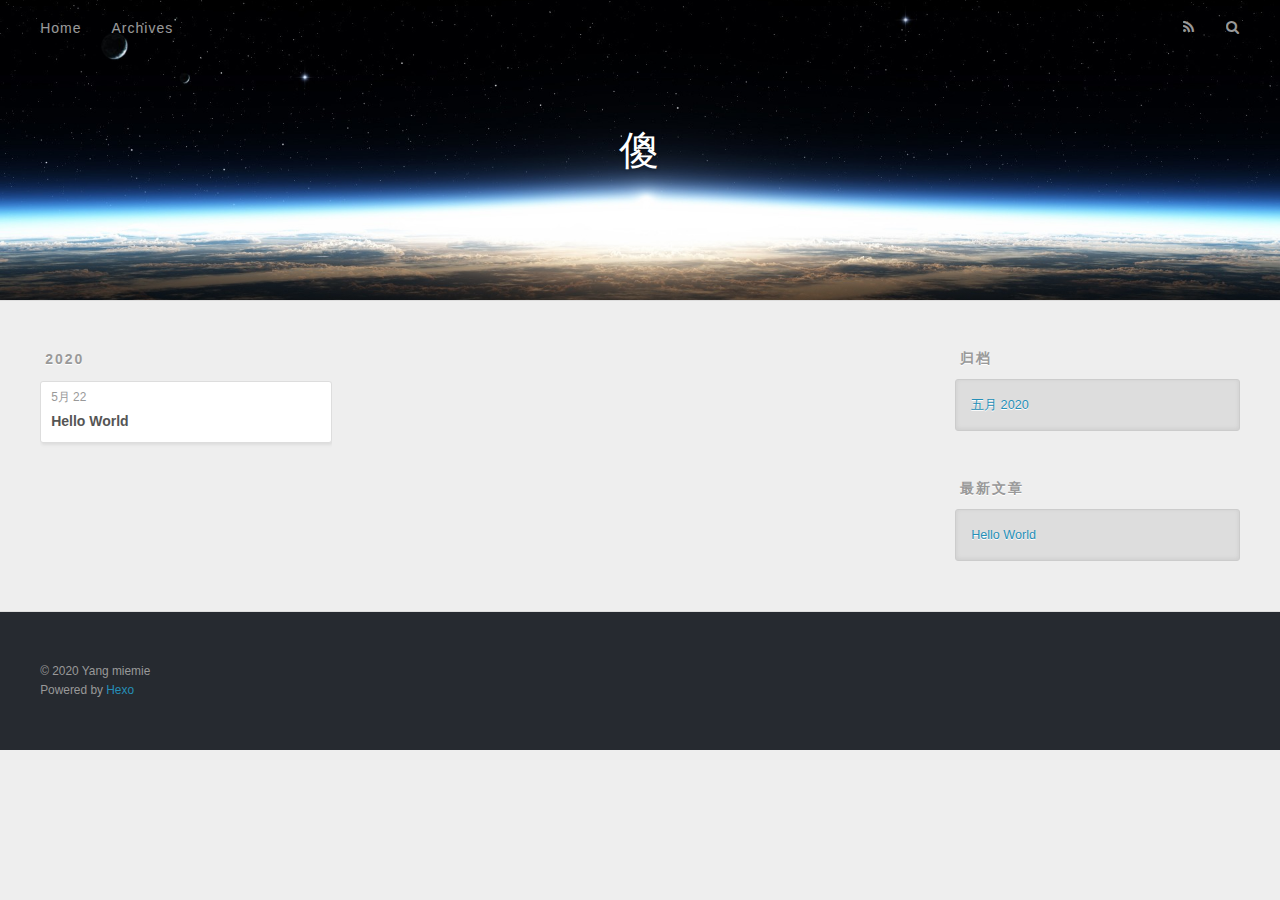
==== archives/index.html @ d93b1b53 "Site updated: 2020-05-22 13:51:31" ====
<!DOCTYPE html>
<html>
<head>
  <meta charset="utf-8">
  

  
  <title>归档 | 傻</title>
  <meta name="viewport" content="width=device-width, initial-scale=1, maximum-scale=1">
  <meta property="og:type" content="website">
<meta property="og:title" content="傻">
<meta property="og:url" content="http://yoursite.com/archives/index.html">
<meta property="og:site_name" content="傻">
<meta property="og:locale" content="zh_CN">
<meta property="article:author" content="Yang miemie">
<meta name="twitter:card" content="summary">
  
    <link rel="alternate" href="/atom.xml" title="傻" type="application/atom+xml">
  
  
    <link rel="icon" href="/favicon.png">
  
  
    <link href="//fonts.googleapis.com/css?family=Source+Code+Pro" rel="stylesheet" type="text/css">
  
  
<link rel="stylesheet" href="/css/style.css">

<meta name="generator" content="Hexo 4.2.1"></head>

<body>
  <div id="container">
    <div id="wrap">
      <header id="header">
  <div id="banner"></div>
  <div id="header-outer" class="outer">
    <div id="header-title" class="inner">
      <h1 id="logo-wrap">
        <a href="/" id="logo">傻</a>
      </h1>
      
    </div>
    <div id="header-inner" class="inner">
      <nav id="main-nav">
        <a id="main-nav-toggle" class="nav-icon"></a>
        
          <a class="main-nav-link" href="/">Home</a>
        
          <a class="main-nav-link" href="/archives">Archives</a>
        
      </nav>
      <nav id="sub-nav">
        
          <a id="nav-rss-link" class="nav-icon" href="/atom.xml" title="RSS Feed"></a>
        
        <a id="nav-search-btn" class="nav-icon" title="搜索"></a>
      </nav>
      <div id="search-form-wrap">
        <form action="//google.com/search" method="get" accept-charset="UTF-8" class="search-form"><input type="search" name="q" class="search-form-input" placeholder="Search"><button type="submit" class="search-form-submit">&#xF002;</button><input type="hidden" name="sitesearch" value="http://yoursite.com"></form>
      </div>
    </div>
  </div>
</header>
      <div class="outer">
        <section id="main">
  
  
    
    
      
      
      <section class="archives-wrap">
        <div class="archive-year-wrap">
          <a href="/archives/2020" class="archive-year">2020</a>
        </div>
        <div class="archives">
    
    <article class="archive-article archive-type-post">
  <div class="archive-article-inner">
    <header class="archive-article-header">
      <a href="/2020/05/22/hello-world/" class="archive-article-date">
  <time datetime="2020-05-22T03:23:15.752Z" itemprop="datePublished">5月 22</time>
</a>
      
  
    <h1 itemprop="name">
      <a class="archive-article-title" href="/2020/05/22/hello-world/">Hello World</a>
    </h1>
  

    </header>
  </div>
</article>
  
  
    </div></section>
  


</section>
        
          <aside id="sidebar">
  
    

  
    

  
    
  
    
  <div class="widget-wrap">
    <h3 class="widget-title">归档</h3>
    <div class="widget">
      <ul class="archive-list"><li class="archive-list-item"><a class="archive-list-link" href="/archives/2020/05/">五月 2020</a></li></ul>
    </div>
  </div>


  
    
  <div class="widget-wrap">
    <h3 class="widget-title">最新文章</h3>
    <div class="widget">
      <ul>
        
          <li>
            <a href="/2020/05/22/hello-world/">Hello World</a>
          </li>
        
      </ul>
    </div>
  </div>

  
</aside>
        
      </div>
      <footer id="footer">
  
  <div class="outer">
    <div id="footer-info" class="inner">
      &copy; 2020 Yang miemie<br>
      Powered by <a href="http://hexo.io/" target="_blank">Hexo</a>
    </div>
  </div>
</footer>
    </div>
    <nav id="mobile-nav">
  
    <a href="/" class="mobile-nav-link">Home</a>
  
    <a href="/archives" class="mobile-nav-link">Archives</a>
  
</nav>
    

<script src="//ajax.googleapis.com/ajax/libs/jquery/2.0.3/jquery.min.js"></script>


  
<link rel="stylesheet" href="/fancybox/jquery.fancybox.css">

  
<script src="/fancybox/jquery.fancybox.pack.js"></script>




<script src="/js/script.js"></script>




  </div>
</body>
</html>
---- css/style.css ----
body {
  width: 100%;
}
body:before,
body:after {
  content: "";
  display: table;
}
body:after {
  clear: both;
}
html,
body,
div,
span,
applet,
object,
iframe,
h1,
h2,
h3,
h4,
h5,
h6,
p,
blockquote,
pre,
a,
abbr,
acronym,
address,
big,
cite,
code,
del,
dfn,
em,
img,
ins,
kbd,
q,
s,
samp,
small,
strike,
strong,
sub,
sup,
tt,
var,
dl,
dt,
dd,
ol,
ul,
li,
fieldset,
form,
label,
legend,
table,
caption,
tbody,
tfoot,
thead,
tr,
th,
td {
  margin: 0;
  padding: 0;
  border: 0;
  outline: 0;
  font-weight: inherit;
  font-style: inherit;
  font-family: inherit;
  font-size: 100%;
  vertical-align: baseline;
}
body {
  line-height: 1;
  color: #000;
  background: #fff;
}
ol,
ul {
  list-style: none;
}
table {
  border-collapse: separate;
  border-spacing: 0;
  vertical-align: middle;
}
caption,
th,
td {
  text-align: left;
  font-weight: normal;
  vertical-align: middle;
}
a img {
  border: none;
}
input,
button {
  margin: 0;
  padding: 0;
}
input::-moz-focus-inner,
button::-moz-focus-inner {
  border: 0;
  padding: 0;
}
@font-face {
  font-family: FontAwesome;
  font-style: normal;
  font-weight: normal;
  src: url("fonts/fontawesome-webfont.eot?v=#4.0.3");
  src: url("fonts/fontawesome-webfont.eot?#iefix&v=#4.0.3") format("embedded-opentype"), url("fonts/fontawesome-webfont.woff?v=#4.0.3") format("woff"), url("fonts/fontawesome-webfont.ttf?v=#4.0.3") format("truetype"), url("fonts/fontawesome-webfont.svg#fontawesomeregular?v=#4.0.3") format("svg");
}
html,
body,
#container {
  height: 100%;
}
body {
  background: #eee;
  font: 14px -apple-system, BlinkMacSystemFont, "Segoe UI", "Roboto", "Oxygen", "Ubuntu", "Cantarell", "Fira Sans", "Droid Sans", "Helvetica Neue", sans-serif;
  -webkit-text-size-adjust: 100%;
}
.outer {
  max-width: 1220px;
  margin: 0 auto;
  padding: 0 20px;
}
.outer:before,
.outer:after {
  content: "";
  display: table;
}
.outer:after {
  clear: both;
}
.inner {
  display: inline;
  float: left;
  width: 98.33333333333333%;
  margin: 0 0.833333333333333%;
}
.left,
.alignleft {
  float: left;
}
.right,
.alignright {
  float: right;
}
.clear {
  clear: both;
}
#container {
  position: relative;
}
.mobile-nav-on {
  overflow: hidden;
}
#wrap {
  height: 100%;
  width: 100%;
  position: absolute;
  top: 0;
  left: 0;
  -webkit-transition: 0.2s ease-out;
  -moz-transition: 0.2s ease-out;
  -ms-transition: 0.2s ease-out;
  transition: 0.2s ease-out;
  z-index: 1;
  background: #eee;
}
.mobile-nav-on #wrap {
  left: 280px;
}
@media screen and (min-width: 768px) {
  #main {
    display: inline;
    float: left;
    width: 73.33333333333333%;
    margin: 0 0.833333333333333%;
  }
}
.article-date,
.article-category-link,
.archive-year,
.widget-title {
  text-decoration: none;
  text-transform: uppercase;
  letter-spacing: 2px;
  color: #999;
  margin-bottom: 1em;
  margin-left: 5px;
  line-height: 1em;
  text-shadow: 0 1px #fff;
  font-weight: bold;
}
.article-inner,
.archive-article-inner {
  background: #fff;
  -webkit-box-shadow: 1px 2px 3px #ddd;
  box-shadow: 1px 2px 3px #ddd;
  border: 1px solid #ddd;
  border-radius: 3px;
}
.article-entry h1,
.widget h1 {
  font-size: 2em;
}
.article-entry h2,
.widget h2 {
  font-size: 1.5em;
}
.article-entry h3,
.widget h3 {
  font-size: 1.3em;
}
.article-entry h4,
.widget h4 {
  font-size: 1.2em;
}
.article-entry h5,
.widget h5 {
  font-size: 1em;
}
.article-entry h6,
.widget h6 {
  font-size: 1em;
  color: #999;
}
.article-entry hr,
.widget hr {
  border: 1px dashed #ddd;
}
.article-entry strong,
.widget strong {
  font-weight: bold;
}
.article-entry em,
.widget em,
.article-entry cite,
.widget cite {
  font-style: italic;
}
.article-entry sup,
.widget sup,
.article-entry sub,
.widget sub {
  font-size: 0.75em;
  line-height: 0;
  position: relative;
  vertical-align: baseline;
}
.article-entry sup,
.widget sup {
  top: -0.5em;
}
.article-entry sub,
.widget sub {
  bottom: -0.2em;
}
.article-entry small,
.widget small {
  font-size: 0.85em;
}
.article-entry acronym,
.widget acronym,
.article-entry abbr,
.widget abbr {
  border-bottom: 1px dotted;
}
.article-entry ul,
.widget ul,
.article-entry ol,
.widget ol,
.article-entry dl,
.widget dl {
  margin: 0 20px;
  line-height: 1.6em;
}
.article-entry ul ul,
.widget ul ul,
.article-entry ol ul,
.widget ol ul,
.article-entry ul ol,
.widget ul ol,
.article-entry ol ol,
.widget ol ol {
  margin-top: 0;
  margin-bottom: 0;
}
.article-entry ul,
.widget ul {
  list-style: disc;
}
.article-entry ol,
.widget ol {
  list-style: decimal;
}
.article-entry dt,
.widget dt {
  font-weight: bold;
}
#header {
  height: 300px;
  position: relative;
  border-bottom: 1px solid #ddd;
}
#header:before,
#header:after {
  content: "";
  position: absolute;
  left: 0;
  right: 0;
  height: 40px;
}
#header:before {
  top: 0;
  background: -webkit-linear-gradient(rgba(0,0,0,0.2), transparent);
  background: -moz-linear-gradient(rgba(0,0,0,0.2), transparent);
  background: -ms-linear-gradient(rgba(0,0,0,0.2), transparent);
  background: linear-gradient(rgba(0,0,0,0.2), transparent);
}
#header:after {
  bottom: 0;
  background: -webkit-linear-gradient(transparent, rgba(0,0,0,0.2));
  background: -moz-linear-gradient(transparent, rgba(0,0,0,0.2));
  background: -ms-linear-gradient(transparent, rgba(0,0,0,0.2));
  background: linear-gradient(transparent, rgba(0,0,0,0.2));
}
#header-outer {
  height: 100%;
  position: relative;
}
#header-inner {
  position: relative;
  overflow: hidden;
}
#banner {
  position: absolute;
  top: 0;
  left: 0;
  width: 100%;
  height: 100%;
  background: url("images/banner.jpg") center #000;
  -webkit-background-size: cover;
  -moz-background-size: cover;
  background-size: cover;
  z-index: -1;
}
#header-title {
  text-align: center;
  height: 40px;
  position: absolute;
  top: 50%;
  left: 0;
  margin-top: -20px;
}
#logo,
#subtitle {
  text-decoration: none;
  color: #fff;
  font-weight: 300;
  text-shadow: 0 1px 4px rgba(0,0,0,0.3);
}
#logo {
  font-size: 40px;
  line-height: 40px;
  letter-spacing: 2px;
}
#subtitle {
  font-size: 16px;
  line-height: 16px;
  letter-spacing: 1px;
}
#subtitle-wrap {
  margin-top: 16px;
}
#main-nav {
  float: left;
  margin-left: -15px;
}
.nav-icon,
.main-nav-link {
  float: left;
  color: #fff;
  opacity: 0.6;
  text-decoration: none;
  text-shadow: 0 1px rgba(0,0,0,0.2);
  -webkit-transition: opacity 0.2s;
  -moz-transition: opacity 0.2s;
  -ms-transition: opacity 0.2s;
  transition: opacity 0.2s;
  display: block;
  padding: 20px 15px;
}
.nav-icon:hover,
.main-nav-link:hover {
  opacity: 1;
}
.nav-icon {
  font-family: FontAwesome;
  text-align: center;
  font-size: 14px;
  width: 14px;
  height: 14px;
  padding: 20px 15px;
  position: relative;
  cursor: pointer;
}
.main-nav-link {
  font-weight: 300;
  letter-spacing: 1px;
}
@media screen and (max-width: 479px) {
  .main-nav-link {
    display: none;
  }
}
#main-nav-toggle {
  display: none;
}
#main-nav-toggle:before {
  content: "\f0c9";
}
@media screen and (max-width: 479px) {
  #main-nav-toggle {
    display: block;
  }
}
#sub-nav {
  float: right;
  margin-right: -15px;
}
#nav-rss-link:before {
  content: "\f09e";
}
#nav-search-btn:before {
  content: "\f002";
}
#search-form-wrap {
  position: absolute;
  top: 15px;
  width: 150px;
  height: 30px;
  right: -150px;
  opacity: 0;
  -webkit-transition: 0.2s ease-out;
  -moz-transition: 0.2s ease-out;
  -ms-transition: 0.2s ease-out;
  transition: 0.2s ease-out;
}
#search-form-wrap.on {
  opacity: 1;
  right: 0;
}
@media screen and (max-width: 479px) {
  #search-form-wrap {
    width: 100%;
    right: -100%;
  }
}
.search-form {
  position: absolute;
  top: 0;
  left: 0;
  right: 0;
  background: #fff;
  padding: 5px 15px;
  border-radius: 15px;
  -webkit-box-shadow: 0 0 10px rgba(0,0,0,0.3);
  box-shadow: 0 0 10px rgba(0,0,0,0.3);
}
.search-form-input {
  border: none;
  background: none;
  color: #555;
  width: 100%;
  font: 13px -apple-system, BlinkMacSystemFont, "Segoe UI", "Roboto", "Oxygen", "Ubuntu", "Cantarell", "Fira Sans", "Droid Sans", "Helvetica Neue", sans-serif;
  outline: none;
}
.search-form-input::-webkit-search-results-decoration,
.search-form-input::-webkit-search-cancel-button {
  -webkit-appearance: none;
}
.search-form-submit {
  position: absolute;
  top: 50%;
  right: 10px;
  margin-top: -7px;
  font: 13px FontAwesome;
  border: none;
  background: none;
  color: #bbb;
  cursor: pointer;
}
.search-form-submit:hover,
.search-form-submit:focus {
  color: #777;
}
.article {
  margin: 50px 0;
}
.article-inner {
  overflow: hidden;
}
.article-meta:before,
.article-meta:after {
  content: "";
  display: table;
}
.article-meta:after {
  clear: both;
}
.article-date {
  float: left;
}
.article-category {
  float: left;
  line-height: 1em;
  color: #ccc;
  text-shadow: 0 1px #fff;
  margin-left: 8px;
}
.article-category:before {
  content: "\2022";
}
.article-category-link {
  margin: 0 12px 1em;
}
.article-header {
  padding: 20px 20px 0;
}
.article-title {
  text-decoration: none;
  font-size: 2em;
  font-weight: bold;
  color: #555;
  line-height: 1.1em;
  -webkit-transition: color 0.2s;
  -moz-transition: color 0.2s;
  -ms-transition: color 0.2s;
  transition: color 0.2s;
}
a.article-title:hover {
  color: #258fb8;
}
.article-entry {
  color: #555;
  padding: 0 20px;
}
.article-entry:before,
.article-entry:after {
  content: "";
  display: table;
}
.article-entry:after {
  clear: both;
}
.article-entry p,
.article-entry table {
  line-height: 1.6em;
  margin: 1.6em 0;
}
.article-entry h1,
.article-entry h2,
.article-entry h3,
.article-entry h4,
.article-entry h5,
.article-entry h6 {
  font-weight: bold;
}
.article-entry h1,
.article-entry h2,
.article-entry h3,
.article-entry h4,
.article-entry h5,
.article-entry h6 {
  line-height: 1.1em;
  margin: 1.1em 0;
}
.article-entry a {
  color: #258fb8;
  text-decoration: none;
}
.article-entry a:hover {
  text-decoration: underline;
}
.article-entry ul,
.article-entry ol,
.article-entry dl {
  margin-top: 1.6em;
  margin-bottom: 1.6em;
}
.article-entry img,
.article-entry video {
  max-width: 100%;
  height: auto;
  display: block;
  margin: auto;
}
.article-entry iframe {
  border: none;
}
.article-entry table {
  width: 100%;
  border-collapse: collapse;
  border-spacing: 0;
}
.article-entry th {
  font-weight: bold;
  border-bottom: 3px solid #ddd;
  padding-bottom: 0.5em;
}
.article-entry td {
  border-bottom: 1px solid #ddd;
  padding: 10px 0;
}
.article-entry blockquote {
  font-family: Georgia, "Times New Roman", serif;
  font-size: 1.4em;
  margin: 1.6em 20px;
  text-align: center;
}
.article-entry blockquote footer {
  font-size: 14px;
  margin: 1.6em 0;
  font-family: -apple-system, BlinkMacSystemFont, "Segoe UI", "Roboto", "Oxygen", "Ubuntu", "Cantarell", "Fira Sans", "Droid Sans", "Helvetica Neue", sans-serif;
}
.article-entry blockquote footer cite:before {
  content: "—";
  padding: 0 0.5em;
}
.article-entry .pullquote {
  text-align: left;
  width: 45%;
  margin: 0;
}
.article-entry .pullquote.left {
  margin-left: 0.5em;
  margin-right: 1em;
}
.article-entry .pullquote.right {
  margin-right: 0.5em;
  margin-left: 1em;
}
.article-entry .caption {
  color: #999;
  display: block;
  font-size: 0.9em;
  margin-top: 0.5em;
  position: relative;
  text-align: center;
}
.article-entry .video-container {
  position: relative;
  padding-top: 56.25%;
  height: 0;
  overflow: hidden;
}
.article-entry .video-container iframe,
.article-entry .video-container object,
.article-entry .video-container embed {
  position: absolute;
  top: 0;
  left: 0;
  width: 100%;
  height: 100%;
  margin-top: 0;
}
.article-more-link a {
  display: inline-block;
  line-height: 1em;
  padding: 6px 15px;
  border-radius: 15px;
  background: #eee;
  color: #999;
  text-shadow: 0 1px #fff;
  text-decoration: none;
}
.article-more-link a:hover {
  background: #258fb8;
  color: #fff;
  text-decoration: none;
  text-shadow: 0 1px #1e7293;
}
.article-footer {
  font-size: 0.85em;
  line-height: 1.6em;
  border-top: 1px solid #ddd;
  padding-top: 1.6em;
  margin: 0 20px 20px;
}
.article-footer:before,
.article-footer:after {
  content: "";
  display: table;
}
.article-footer:after {
  clear: both;
}
.article-footer a {
  color: #999;
  text-decoration: none;
}
.article-footer a:hover {
  color: #555;
}
.article-tag-list-item {
  float: left;
  margin-right: 10px;
}
.article-tag-list-link:before {
  content: "#";
}
.article-comment-link {
  float: right;
}
.article-comment-link:before {
  content: "\f075";
  font-family: FontAwesome;
  padding-right: 8px;
}
.article-share-link {
  cursor: pointer;
  float: right;
  margin-left: 20px;
}
.article-share-link:before {
  content: "\f064";
  font-family: FontAwesome;
  padding-right: 6px;
}
#article-nav {
  position: relative;
}
#article-nav:before,
#article-nav:after {
  content: "";
  display: table;
}
#article-nav:after {
  clear: both;
}
@media screen and (min-width: 768px) {
  #article-nav {
    margin: 50px 0;
  }
  #article-nav:before {
    width: 8px;
    height: 8px;
    position: absolute;
    top: 50%;
    left: 50%;
    margin-top: -4px;
    margin-left: -4px;
    content: "";
    border-radius: 50%;
    background: #ddd;
    -webkit-box-shadow: 0 1px 2px #fff;
    box-shadow: 0 1px 2px #fff;
  }
}
.article-nav-link-wrap {
  text-decoration: none;
  text-shadow: 0 1px #fff;
  color: #999;
  -webkit-box-sizing: border-box;
  -moz-box-sizing: border-box;
  box-sizing: border-box;
  margin-top: 50px;
  text-align: center;
  display: block;
}
.article-nav-link-wrap:hover {
  color: #555;
}
@media screen and (min-width: 768px) {
  .article-nav-link-wrap {
    width: 50%;
    margin-top: 0;
  }
}
@media screen and (min-width: 768px) {
  #article-nav-newer {
    float: left;
    text-align: right;
    padding-right: 20px;
  }
}
@media screen and (min-width: 768px) {
  #article-nav-older {
    float: right;
    text-align: left;
    padding-left: 20px;
  }
}
.article-nav-caption {
  text-transform: uppercase;
  letter-spacing: 2px;
  color: #ddd;
  line-height: 1em;
  font-weight: bold;
}
#article-nav-newer .article-nav-caption {
  margin-right: -2px;
}
.article-nav-title {
  font-size: 0.85em;
  line-height: 1.6em;
  margin-top: 0.5em;
}
.article-share-box {
  position: absolute;
  display: none;
  background: #fff;
  -webkit-box-shadow: 1px 2px 10px rgba(0,0,0,0.2);
  box-shadow: 1px 2px 10px rgba(0,0,0,0.2);
  border-radius: 3px;
  margin-left: -145px;
  overflow: hidden;
  z-index: 1;
}
.article-share-box.on {
  display: block;
}
.article-share-input {
  width: 100%;
  background: none;
  -webkit-box-sizing: border-box;
  -moz-box-sizing: border-box;
  box-sizing: border-box;
  font: 14px -apple-system, BlinkMacSystemFont, "Segoe UI", "Roboto", "Oxygen", "Ubuntu", "Cantarell", "Fira Sans", "Droid Sans", "Helvetica Neue", sans-serif;
  padding: 0 15px;
  color: #555;
  outline: none;
  border: 1px solid #ddd;
  border-radius: 3px 3px 0 0;
  height: 36px;
  line-height: 36px;
}
.article-share-links {
  background: #eee;
}
.article-share-links:before,
.article-share-links:after {
  content: "";
  display: table;
}
.article-share-links:after {
  clear: both;
}
.article-share-twitter,
.article-share-facebook,
.article-share-pinterest,
.article-share-google {
  width: 50px;
  height: 36px;
  display: block;
  float: left;
  position: relative;
  color: #999;
  text-shadow: 0 1px #fff;
}
.article-share-twitter:before,
.article-share-facebook:before,
.article-share-pinterest:before,
.article-share-google:before {
  font-size: 20px;
  font-family: FontAwesome;
  width: 20px;
  height: 20px;
  position: absolute;
  top: 50%;
  left: 50%;
  margin-top: -10px;
  margin-left: -10px;
  text-align: center;
}
.article-share-twitter:hover,
.article-share-facebook:hover,
.article-share-pinterest:hover,
.article-share-google:hover {
  color: #fff;
}
.article-share-twitter:before {
  content: "\f099";
}
.article-share-twitter:hover {
  background: #00aced;
  text-shadow: 0 1px #008abe;
}
.article-share-facebook:before {
  content: "\f09a";
}
.article-share-facebook:hover {
  background: #3b5998;
  text-shadow: 0 1px #2f477a;
}
.article-share-pinterest:before {
  content: "\f0d2";
}
.article-share-pinterest:hover {
  background: #cb2027;
  text-shadow: 0 1px #a21a1f;
}
.article-share-google:before {
  content: "\f0d5";
}
.article-share-google:hover {
  background: #dd4b39;
  text-shadow: 0 1px #be3221;
}
.article-gallery {
  background: #000;
  position: relative;
}
.article-gallery-photos {
  position: relative;
  overflow: hidden;
}
.article-gallery-img {
  display: none;
  max-width: 100%;
}
.article-gallery-img:first-child {
  display: block;
}
.article-gallery-img.loaded {
  position: absolute;
  display: block;
}
.article-gallery-img img {
  display: block;
  max-width: 100%;
  margin: 0 auto;
}
#comments {
  background: #fff;
  -webkit-box-shadow: 1px 2px 3px #ddd;
  box-shadow: 1px 2px 3px #ddd;
  padding: 20px;
  border: 1px solid #ddd;
  border-radius: 3px;
  margin: 50px 0;
}
#comments a {
  color: #258fb8;
}
.archives-wrap {
  margin: 50px 0;
}
.archives:before,
.archives:after {
  content: "";
  display: table;
}
.archives:after {
  clear: both;
}
.archive-year-wrap {
  margin-bottom: 1em;
}
.archives {
  -webkit-column-gap: 10px;
  -moz-column-gap: 10px;
  column-gap: 10px;
}
@media screen and (min-width: 480px) and (max-width: 767px) {
  .archives {
    -webkit-column-count: 2;
    -moz-column-count: 2;
    column-count: 2;
  }
}
@media screen and (min-width: 768px) {
  .archives {
    -webkit-column-count: 3;
    -moz-column-count: 3;
    column-count: 3;
  }
}
.archive-article {
  -webkit-column-break-inside: avoid;
  page-break-inside: avoid;
  overflow: hidden;
  break-inside: avoid-column;
}
.archive-article-inner {
  padding: 10px;
  margin-bottom: 15px;
}
.archive-article-title {
  text-decoration: none;
  font-weight: bold;
  color: #555;
  -webkit-transition: color 0.2s;
  -moz-transition: color 0.2s;
  -ms-transition: color 0.2s;
  transition: color 0.2s;
  line-height: 1.6em;
}
.archive-article-title:hover {
  color: #258fb8;
}
.archive-article-footer {
  margin-top: 1em;
}
.archive-article-date {
  color: #999;
  text-decoration: none;
  font-size: 0.85em;
  line-height: 1em;
  margin-bottom: 0.5em;
  display: block;
}
#page-nav {
  margin: 50px auto;
  background: #fff;
  -webkit-box-shadow: 1px 2px 3px #ddd;
  box-shadow: 1px 2px 3px #ddd;
  border: 1px solid #ddd;
  border-radius: 3px;
  text-align: center;
  color: #999;
  overflow: hidden;
}
#page-nav:before,
#page-nav:after {
  content: "";
  display: table;
}
#page-nav:after {
  clear: both;
}
#page-nav a,
#page-nav span {
  padding: 10px 20px;
  line-height: 1;
  height: 2ex;
}
#page-nav a {
  color: #999;
  text-decoration: none;
}
#page-nav a:hover {
  background: #999;
  color: #fff;
}
#page-nav .prev {
  float: left;
}
#page-nav .next {
  float: right;
}
#page-nav .page-number {
  display: inline-block;
}
@media screen and (max-width: 479px) {
  #page-nav .page-number {
    display: none;
  }
}
#page-nav .current {
  color: #555;
  font-weight: bold;
}
#page-nav .space {
  color: #ddd;
}
#footer {
  background: #262a30;
  padding: 50px 0;
  border-top: 1px solid #ddd;
  color: #999;
}
#footer a {
  color: #258fb8;
  text-decoration: none;
}
#footer a:hover {
  text-decoration: underline;
}
#footer-info {
  line-height: 1.6em;
  font-size: 0.85em;
}
.article-entry pre,
.article-entry .highlight {
  background: #2d2d2d;
  margin: 0 -20px;
  padding: 15px 20px;
  border-style: solid;
  border-color: #ddd;
  border-width: 1px 0;
  overflow: auto;
  color: #ccc;
  line-height: 22.400000000000002px;
}
.article-entry .highlight .gutter pre,
.article-entry .gist .gist-file .gist-data .line-numbers {
  color: #666;
  font-size: 0.85em;
}
.article-entry pre,
.article-entry code {
  font-family: "Source Code Pro", Consolas, Monaco, Menlo, Consolas, monospace;
}
.article-entry code {
  background: #eee;
  text-shadow: 0 1px #fff;
  padding: 0 0.3em;
}
.article-entry pre code {
  background: none;
  text-shadow: none;
  padding: 0;
}
.article-entry .highlight pre {
  border: none;
  margin: 0;
  padding: 0;
}
.article-entry .highlight table {
  margin: 0;
  width: auto;
}
.article-entry .highlight td {
  border: none;
  padding: 0;
}
.article-entry .highlight figcaption {
  font-size: 0.85em;
  color: #999;
  line-height: 1em;
  margin-bottom: 1em;
}
.article-entry .highlight figcaption:before,
.article-entry .highlight figcaption:after {
  content: "";
  display: table;
}
.article-entry .highlight figcaption:after {
  clear: both;
}
.article-entry .highlight figcaption a {
  float: right;
}
.article-entry .highlight .gutter pre {
  text-align: right;
  padding-right: 20px;
}
.article-entry .highlight .line {
  height: 22.400000000000002px;
}
.article-entry .highlight .line.marked {
  background: #515151;
}
.article-entry .gist {
  margin: 0 -20px;
  border-style: solid;
  border-color: #ddd;
  border-width: 1px 0;
  background: #2d2d2d;
  padding: 15px 20px 15px 0;
}
.article-entry .gist .gist-file {
  border: none;
  font-family: "Source Code Pro", Consolas, Monaco, Menlo, Consolas, monospace;
  margin: 0;
}
.article-entry .gist .gist-file .gist-data {
  background: none;
  border: none;
}
.article-entry .gist .gist-file .gist-data .line-numbers {
  background: none;
  border: none;
  padding: 0 20px 0 0;
}
.article-entry .gist .gist-file .gist-data .line-data {
  padding: 0 !important;
}
.article-entry .gist .gist-file .highlight {
  margin: 0;
  padding: 0;
  border: none;
}
.article-entry .gist .gist-file .gist-meta {
  background: #2d2d2d;
  color: #999;
  font: 0.85em -apple-system, BlinkMacSystemFont, "Segoe UI", "Roboto", "Oxygen", "Ubuntu", "Cantarell", "Fira Sans", "Droid Sans", "Helvetica Neue", sans-serif;
  text-shadow: 0 0;
  padding: 0;
  margin-top: 1em;
  margin-left: 20px;
}
.article-entry .gist .gist-file .gist-meta a {
  color: #258fb8;
  font-weight: normal;
}
.article-entry .gist .gist-file .gist-meta a:hover {
  text-decoration: underline;
}
pre .comment,
pre .title {
  color: #999;
}
pre .variable,
pre .attribute,
pre .tag,
pre .regexp,
pre .ruby .constant,
pre .xml .tag .title,
pre .xml .pi,
pre .xml .doctype,
pre .html .doctype,
pre .css .id,
pre .css .class,
pre .css .pseudo {
  color: #f2777a;
}
pre .number,
pre .preprocessor,
pre .built_in,
pre .literal,
pre .params,
pre .constant {
  color: #f99157;
}
pre .class,
pre .ruby .class .title,
pre .css .rules .attribute {
  color: #9c9;
}
pre .string,
pre .value,
pre .inheritance,
pre .header,
pre .ruby .symbol,
pre .xml .cdata {
  color: #9c9;
}
pre .css .hexcolor {
  color: #6cc;
}
pre .function,
pre .python .decorator,
pre .python .title,
pre .ruby .function .title,
pre .ruby .title .keyword,
pre .perl .sub,
pre .javascript .title,
pre .coffeescript .title {
  color: #69c;
}
pre .keyword,
pre .javascript .function {
  color: #c9c;
}
@media screen and (max-width: 479px) {
  #mobile-nav {
    position: absolute;
    top: 0;
    left: 0;
    width: 280px;
    height: 100%;
    background: #191919;
    border-right: 1px solid #fff;
  }
}
@media screen and (max-width: 479px) {
  .mobile-nav-link {
    display: block;
    color: #999;
    text-decoration: none;
    padding: 15px 20px;
    font-weight: bold;
  }
  .mobile-nav-link:hover {
    color: #fff;
  }
}
@media screen and (min-width: 768px) {
  #sidebar {
    display: inline;
    float: left;
    width: 23.333333333333332%;
    margin: 0 0.833333333333333%;
  }
}
.widget-wrap {
  margin: 50px 0;
}
.widget {
  color: #777;
  text-shadow: 0 1px #fff;
  background: #ddd;
  -webkit-box-shadow: 0 -1px 4px #ccc inset;
  box-shadow: 0 -1px 4px #ccc inset;
  border: 1px solid #ccc;
  padding: 15px;
  border-radius: 3px;
}
.widget a {
  color: #258fb8;
  text-decoration: none;
}
.widget a:hover {
  text-decoration: underline;
}
.widget ul ul,
.widget ol ul,
.widget dl ul,
.widget ul ol,
.widget ol ol,
.widget dl ol,
.widget ul dl,
.widget ol dl,
.widget dl dl {
  margin-left: 15px;
  list-style: disc;
}
.widget {
  line-height: 1.6em;
  word-wrap: break-word;
  font-size: 0.9em;
}
.widget ul,
.widget ol {
  list-style: none;
  margin: 0;
}
.widget ul ul,
.widget ol ul,
.widget ul ol,
.widget ol ol {
  margin: 0 20px;
}
.widget ul ul,
.widget ol ul {
  list-style: disc;
}
.widget ul ol,
.widget ol ol {
  list-style: decimal;
}
.category-list-count,
.tag-list-count,
.archive-list-count {
  padding-left: 5px;
  color: #999;
  font-size: 0.85em;
}
.category-list-count:before,
.tag-list-count:before,
.archive-list-count:before {
  content: "(";
}
.category-list-count:after,
.tag-list-count:after,
.archive-list-count:after {
  content: ")";
}
.tagcloud a {
  margin-right: 5px;
  display: inline-block;
}
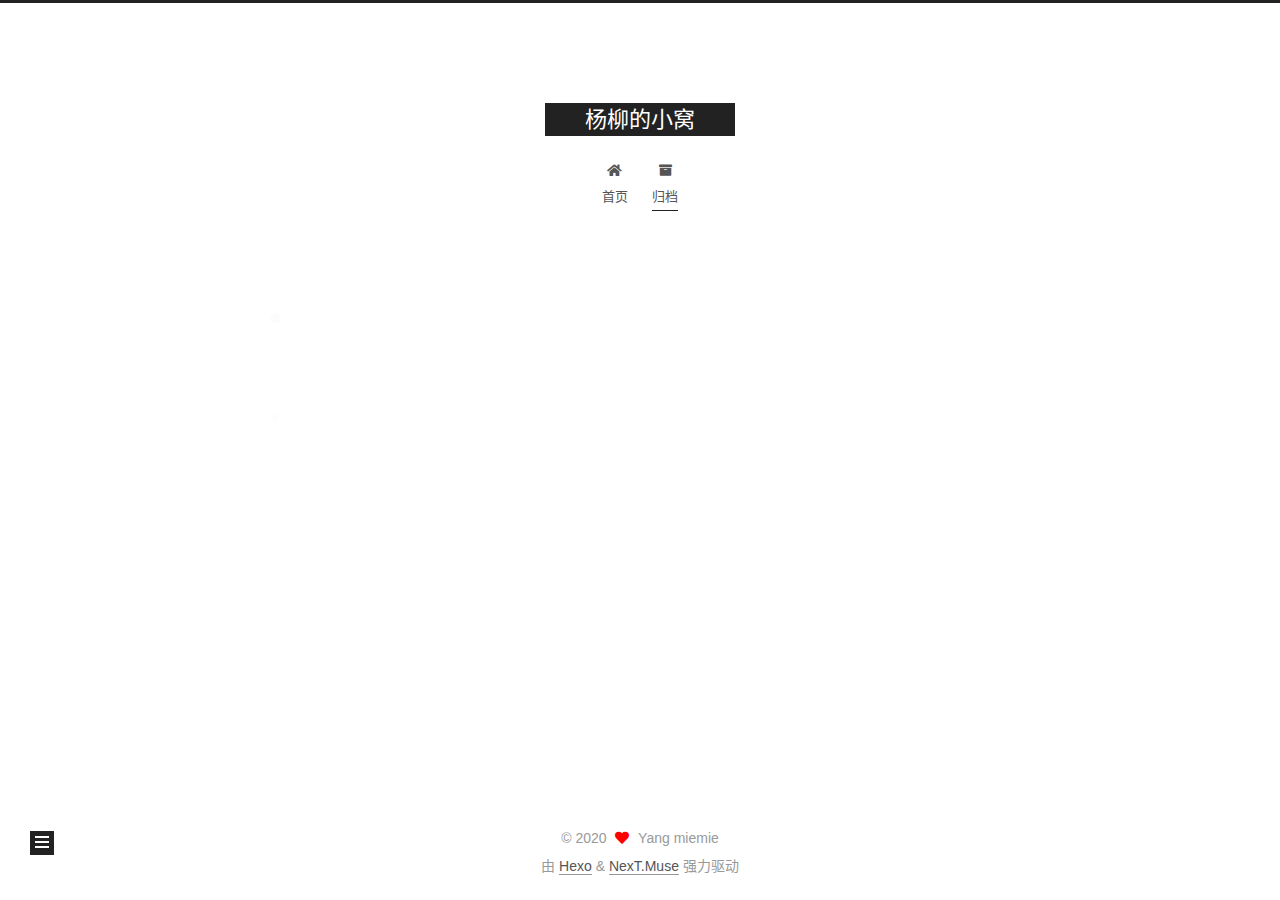
==== commit 0d769707: "Site updated: 2020-05-22 17:26:17" ====
--- a/archives/index.html
+++ b/archives/index.html
@@ -1,178 +1,340 @@
 <!DOCTYPE html>
-<html>
+<html lang="zh-CN">
 <head>
-  <meta charset="utf-8">
-  
-
-  
-  <title>归档 | 傻</title>
-  <meta name="viewport" content="width=device-width, initial-scale=1, maximum-scale=1">
+  <meta charset="UTF-8">
+<meta name="viewport" content="width=device-width, initial-scale=1, maximum-scale=2">
+<meta name="theme-color" content="#222">
+<meta name="generator" content="Hexo 4.2.1">
+  <link rel="apple-touch-icon" sizes="180x180" href="/images/apple-touch-icon-next.png">
+  <link rel="icon" type="image/png" sizes="32x32" href="/images/favicon-32x32-next.png">
+  <link rel="icon" type="image/png" sizes="16x16" href="/images/favicon-16x16-next.png">
+  <link rel="mask-icon" href="/images/logo.svg" color="#222">
+
+<link rel="stylesheet" href="/css/main.css">
+
+
+<link rel="stylesheet" href="/lib/font-awesome/css/all.min.css">
+
+<script id="hexo-configurations">
+    var NexT = window.NexT || {};
+    var CONFIG = {"hostname":"yoursite.com","root":"/","scheme":"Muse","version":"7.8.0","exturl":false,"sidebar":{"position":"left","display":"post","padding":18,"offset":12,"onmobile":false},"copycode":{"enable":false,"show_result":false,"style":null},"back2top":{"enable":true,"sidebar":false,"scrollpercent":false},"bookmark":{"enable":false,"color":"#222","save":"auto"},"fancybox":false,"mediumzoom":false,"lazyload":false,"pangu":false,"comments":{"style":"tabs","active":null,"storage":true,"lazyload":false,"nav":null},"algolia":{"hits":{"per_page":10},"labels":{"input_placeholder":"Search for Posts","hits_empty":"We didn't find any results for the search: ${query}","hits_stats":"${hits} results found in ${time} ms"}},"localsearch":{"enable":false,"trigger":"auto","top_n_per_article":1,"unescape":false,"preload":false},"motion":{"enable":true,"async":false,"transition":{"post_block":"fadeIn","post_header":"slideDownIn","post_body":"slideDownIn","coll_header":"slideLeftIn","sidebar":"slideUpIn"}}};
+  </script>
+
   <meta property="og:type" content="website">
-<meta property="og:title" content="傻">
+<meta property="og:title" content="杨柳的小窝">
 <meta property="og:url" content="http://yoursite.com/archives/index.html">
-<meta property="og:site_name" content="傻">
+<meta property="og:site_name" content="杨柳的小窝">
 <meta property="og:locale" content="zh_CN">
 <meta property="article:author" content="Yang miemie">
 <meta name="twitter:card" content="summary">
-  
-    <link rel="alternate" href="/atom.xml" title="傻" type="application/atom+xml">
-  
-  
-    <link rel="icon" href="/favicon.png">
-  
-  
-    <link href="//fonts.googleapis.com/css?family=Source+Code+Pro" rel="stylesheet" type="text/css">
-  
-  
-<link rel="stylesheet" href="/css/style.css">
-
-<meta name="generator" content="Hexo 4.2.1"></head>
-
-<body>
-  <div id="container">
-    <div id="wrap">
-      <header id="header">
-  <div id="banner"></div>
-  <div id="header-outer" class="outer">
-    <div id="header-title" class="inner">
-      <h1 id="logo-wrap">
-        <a href="/" id="logo">傻</a>
-      </h1>
+
+<link rel="canonical" href="http://yoursite.com/archives/">
+
+
+<script id="page-configurations">
+  // https://hexo.io/docs/variables.html
+  CONFIG.page = {
+    sidebar: "",
+    isHome : false,
+    isPost : false,
+    lang   : 'zh-CN'
+  };
+</script>
+
+  <title>归档 | 杨柳的小窝</title>
+  
+
+
+
+
+
+
+  <noscript>
+  <style>
+  .use-motion .brand,
+  .use-motion .menu-item,
+  .sidebar-inner,
+  .use-motion .post-block,
+  .use-motion .pagination,
+  .use-motion .comments,
+  .use-motion .post-header,
+  .use-motion .post-body,
+  .use-motion .collection-header { opacity: initial; }
+
+  .use-motion .site-title,
+  .use-motion .site-subtitle {
+    opacity: initial;
+    top: initial;
+  }
+
+  .use-motion .logo-line-before i { left: initial; }
+  .use-motion .logo-line-after i { right: initial; }
+  </style>
+</noscript>
+
+</head>
+
+<body itemscope itemtype="http://schema.org/WebPage">
+  <div class="container use-motion">
+    <div class="headband"></div>
+
+    <header class="header" itemscope itemtype="http://schema.org/WPHeader">
+      <div class="header-inner"><div class="site-brand-container">
+  <div class="site-nav-toggle">
+    <div class="toggle" aria-label="切换导航栏">
+      <span class="toggle-line toggle-line-first"></span>
+      <span class="toggle-line toggle-line-middle"></span>
+      <span class="toggle-line toggle-line-last"></span>
+    </div>
+  </div>
+
+  <div class="site-meta">
+
+    <a href="/" class="brand" rel="start">
+      <span class="logo-line-before"><i></i></span>
+      <h1 class="site-title">杨柳的小窝</h1>
+      <span class="logo-line-after"><i></i></span>
+    </a>
+  </div>
+
+  <div class="site-nav-right">
+    <div class="toggle popup-trigger">
+    </div>
+  </div>
+</div>
+
+
+
+
+<nav class="site-nav">
+  <ul id="menu" class="main-menu menu">
+        <li class="menu-item menu-item-home">
+
+    <a href="/" rel="section"><i class="fa fa-home fa-fw"></i>首页</a>
+
+  </li>
+        <li class="menu-item menu-item-archives">
+
+    <a href="/archives/" rel="section"><i class="fa fa-archive fa-fw"></i>归档</a>
+
+  </li>
+  </ul>
+</nav>
+
+
+
+
+</div>
+    </header>
+
+    
+  <div class="back-to-top">
+    <i class="fa fa-arrow-up"></i>
+    <span>0%</span>
+  </div>
+
+
+    <main class="main">
+      <div class="main-inner">
+        <div class="content-wrap">
+          
+
+          <div class="content archive">
+            
+
+  
+  
+  
+  <div class="post-block">
+    <div class="posts-collapse">
+      <div class="collection-title">
+        <span class="collection-header">嗯..! 目前共计 1 篇日志。 继续努力。</span>
+      </div>
+
       
-    </div>
-    <div id="header-inner" class="inner">
-      <nav id="main-nav">
-        <a id="main-nav-toggle" class="nav-icon"></a>
+    <div class="collection-year">
+      <span class="collection-header">2020</span>
+    </div>
+
+  <article itemscope itemtype="http://schema.org/Article">
+    <header class="post-header">
+
+      <div class="post-meta">
+        <time itemprop="dateCreated"
+              datetime="2020-05-22T11:23:15+08:00"
+              content="2020-05-22">
+          05-22
+        </time>
+      </div>
+
+      <div class="post-title">
+          <a class="post-title-link" href="/2020/05/22/hello-world/" itemprop="url">
+            <span itemprop="name">Hello World</span>
+          </a>
+      </div>
+
+    </header>
+  </article>
+
+
+    </div>
+  </div>
+  
+  
+  
+
+  
+
+
+
+          </div>
+          
+
+<script>
+  window.addEventListener('tabs:register', () => {
+    let { activeClass } = CONFIG.comments;
+    if (CONFIG.comments.storage) {
+      activeClass = localStorage.getItem('comments_active') || activeClass;
+    }
+    if (activeClass) {
+      let activeTab = document.querySelector(`a[href="#comment-${activeClass}"]`);
+      if (activeTab) {
+        activeTab.click();
+      }
+    }
+  });
+  if (CONFIG.comments.storage) {
+    window.addEventListener('tabs:click', event => {
+      if (!event.target.matches('.tabs-comment .tab-content .tab-pane')) return;
+      let commentClass = event.target.classList[1];
+      localStorage.setItem('comments_active', commentClass);
+    });
+  }
+</script>
+
+        </div>
+          
+  
+  <div class="toggle sidebar-toggle">
+    <span class="toggle-line toggle-line-first"></span>
+    <span class="toggle-line toggle-line-middle"></span>
+    <span class="toggle-line toggle-line-last"></span>
+  </div>
+
+  <aside class="sidebar">
+    <div class="sidebar-inner">
+
+      <ul class="sidebar-nav motion-element">
+        <li class="sidebar-nav-toc">
+          文章目录
+        </li>
+        <li class="sidebar-nav-overview">
+          站点概览
+        </li>
+      </ul>
+
+      <!--noindex-->
+      <div class="post-toc-wrap sidebar-panel">
+      </div>
+      <!--/noindex-->
+
+      <div class="site-overview-wrap sidebar-panel">
+        <div class="site-author motion-element" itemprop="author" itemscope itemtype="http://schema.org/Person">
+  <p class="site-author-name" itemprop="name">Yang miemie</p>
+  <div class="site-description" itemprop="description"></div>
+</div>
+<div class="site-state-wrap motion-element">
+  <nav class="site-state">
+      <div class="site-state-item site-state-posts">
+          <a href="/archives/">
         
-          <a class="main-nav-link" href="/">Home</a>
+          <span class="site-state-item-count">1</span>
+          <span class="site-state-item-name">日志</span>
+        </a>
+      </div>
+  </nav>
+</div>
+
+
+
+      </div>
+
+    </div>
+  </aside>
+  <div id="sidebar-dimmer"></div>
+
+
+      </div>
+    </main>
+
+    <footer class="footer">
+      <div class="footer-inner">
         
-          <a class="main-nav-link" href="/archives">Archives</a>
+
         
-      </nav>
-      <nav id="sub-nav">
+
+<div class="copyright">
+  
+  &copy; 
+  <span itemprop="copyrightYear">2020</span>
+  <span class="with-love">
+    <i class="fa fa-heart"></i>
+  </span>
+  <span class="author" itemprop="copyrightHolder">Yang miemie</span>
+</div>
+  <div class="powered-by">由 <a href="https://hexo.io/" class="theme-link" rel="noopener" target="_blank">Hexo</a> & <a href="https://muse.theme-next.org/" class="theme-link" rel="noopener" target="_blank">NexT.Muse</a> 强力驱动
+  </div>
+
         
-          <a id="nav-rss-link" class="nav-icon" href="/atom.xml" title="RSS Feed"></a>
-        
-        <a id="nav-search-btn" class="nav-icon" title="搜索"></a>
-      </nav>
-      <div id="search-form-wrap">
-        <form action="//google.com/search" method="get" accept-charset="UTF-8" class="search-form"><input type="search" name="q" class="search-form-input" placeholder="Search"><button type="submit" class="search-form-submit">&#xF002;</button><input type="hidden" name="sitesearch" value="http://yoursite.com"></form>
-      </div>
-    </div>
-  </div>
-</header>
-      <div class="outer">
-        <section id="main">
-  
-  
-    
-    
-      
-      
-      <section class="archives-wrap">
-        <div class="archive-year-wrap">
-          <a href="/archives/2020" class="archive-year">2020</a>
-        </div>
-        <div class="archives">
-    
-    <article class="archive-article archive-type-post">
-  <div class="archive-article-inner">
-    <header class="archive-article-header">
-      <a href="/2020/05/22/hello-world/" class="archive-article-date">
-  <time datetime="2020-05-22T03:23:15.752Z" itemprop="datePublished">5月 22</time>
-</a>
-      
-  
-    <h1 itemprop="name">
-      <a class="archive-article-title" href="/2020/05/22/hello-world/">Hello World</a>
-    </h1>
-  
-
-    </header>
-  </div>
-</article>
-  
-  
-    </div></section>
-  
-
-
-</section>
-        
-          <aside id="sidebar">
-  
-    
-
-  
-    
-
-  
-    
-  
-    
-  <div class="widget-wrap">
-    <h3 class="widget-title">归档</h3>
-    <div class="widget">
-      <ul class="archive-list"><li class="archive-list-item"><a class="archive-list-link" href="/archives/2020/05/">五月 2020</a></li></ul>
-    </div>
-  </div>
-
-
-  
-    
-  <div class="widget-wrap">
-    <h3 class="widget-title">最新文章</h3>
-    <div class="widget">
-      <ul>
-        
-          <li>
-            <a href="/2020/05/22/hello-world/">Hello World</a>
-          </li>
-        
-      </ul>
-    </div>
-  </div>
-
-  
-</aside>
-        
-      </div>
-      <footer id="footer">
-  
-  <div class="outer">
-    <div id="footer-info" class="inner">
-      &copy; 2020 Yang miemie<br>
-      Powered by <a href="http://hexo.io/" target="_blank">Hexo</a>
-    </div>
-  </div>
-</footer>
-    </div>
-    <nav id="mobile-nav">
-  
-    <a href="/" class="mobile-nav-link">Home</a>
-  
-    <a href="/archives" class="mobile-nav-link">Archives</a>
-  
-</nav>
-    
-
-<script src="//ajax.googleapis.com/ajax/libs/jquery/2.0.3/jquery.min.js"></script>
-
-
-  
-<link rel="stylesheet" href="/fancybox/jquery.fancybox.css">
-
-  
-<script src="/fancybox/jquery.fancybox.pack.js"></script>
-
-
-
-
-<script src="/js/script.js"></script>
-
-
-
-
-  </div>
+
+
+
+
+
+
+
+
+      </div>
+    </footer>
+  </div>
+
+  
+  <script src="/lib/anime.min.js"></script>
+  <script src="/lib/velocity/velocity.min.js"></script>
+  <script src="/lib/velocity/velocity.ui.min.js"></script>
+
+<script src="/js/utils.js"></script>
+
+<script src="/js/motion.js"></script>
+
+
+<script src="/js/schemes/muse.js"></script>
+
+
+<script src="/js/next-boot.js"></script>
+
+
+
+
+  
+
+
+
+
+
+
+
+
+
+
+
+
+
+
+
+  
+
+  
+
 </body>
-</html>+</html>
--- a/css/main.css
+++ b/css/main.css
@@ -0,0 +1,2291 @@
+:root {
+  --body-bg-color: #fff;
+  --content-bg-color: #fff;
+  --card-bg-color: #f5f5f5;
+  --text-color: #555;
+  --blockquote-color: #666;
+  --link-color: #555;
+  --link-hover-color: #222;
+  --brand-color: #fff;
+  --brand-hover-color: #fff;
+  --table-row-odd-bg-color: #f9f9f9;
+  --table-row-hover-bg-color: #f5f5f5;
+  --menu-item-bg-color: #f5f5f5;
+  --btn-default-bg: #222;
+  --btn-default-color: #fff;
+  --btn-default-border-color: #222;
+  --btn-default-hover-bg: #fff;
+  --btn-default-hover-color: #222;
+  --btn-default-hover-border-color: #222;
+}
+html {
+  line-height: 1.15; /* 1 */
+  -webkit-text-size-adjust: 100%; /* 2 */
+}
+body {
+  margin: 0;
+}
+main {
+  display: block;
+}
+h1 {
+  font-size: 2em;
+  margin: 0.67em 0;
+}
+hr {
+  box-sizing: content-box; /* 1 */
+  height: 0; /* 1 */
+  overflow: visible; /* 2 */
+}
+pre {
+  font-family: monospace, monospace; /* 1 */
+  font-size: 1em; /* 2 */
+}
+a {
+  background: transparent;
+}
+abbr[title] {
+  border-bottom: none; /* 1 */
+  text-decoration: underline; /* 2 */
+  text-decoration: underline dotted; /* 2 */
+}
+b,
+strong {
+  font-weight: bolder;
+}
+code,
+kbd,
+samp {
+  font-family: monospace, monospace; /* 1 */
+  font-size: 1em; /* 2 */
+}
+small {
+  font-size: 80%;
+}
+sub,
+sup {
+  font-size: 75%;
+  line-height: 0;
+  position: relative;
+  vertical-align: baseline;
+}
+sub {
+  bottom: -0.25em;
+}
+sup {
+  top: -0.5em;
+}
+img {
+  border-style: none;
+}
+button,
+input,
+optgroup,
+select,
+textarea {
+  font-family: inherit; /* 1 */
+  font-size: 100%; /* 1 */
+  line-height: 1.15; /* 1 */
+  margin: 0; /* 2 */
+}
+button,
+input {
+/* 1 */
+  overflow: visible;
+}
+button,
+select {
+/* 1 */
+  text-transform: none;
+}
+button,
+[type='button'],
+[type='reset'],
+[type='submit'] {
+  -webkit-appearance: button;
+}
+button::-moz-focus-inner,
+[type='button']::-moz-focus-inner,
+[type='reset']::-moz-focus-inner,
+[type='submit']::-moz-focus-inner {
+  border-style: none;
+  padding: 0;
+}
+button:-moz-focusring,
+[type='button']:-moz-focusring,
+[type='reset']:-moz-focusring,
+[type='submit']:-moz-focusring {
+  outline: 1px dotted ButtonText;
+}
+fieldset {
+  padding: 0.35em 0.75em 0.625em;
+}
+legend {
+  box-sizing: border-box; /* 1 */
+  color: inherit; /* 2 */
+  display: table; /* 1 */
+  max-width: 100%; /* 1 */
+  padding: 0; /* 3 */
+  white-space: normal; /* 1 */
+}
+progress {
+  vertical-align: baseline;
+}
+textarea {
+  overflow: auto;
+}
+[type='checkbox'],
+[type='radio'] {
+  box-sizing: border-box; /* 1 */
+  padding: 0; /* 2 */
+}
+[type='number']::-webkit-inner-spin-button,
+[type='number']::-webkit-outer-spin-button {
+  height: auto;
+}
+[type='search'] {
+  outline-offset: -2px; /* 2 */
+  -webkit-appearance: textfield; /* 1 */
+}
+[type='search']::-webkit-search-decoration {
+  -webkit-appearance: none;
+}
+::-webkit-file-upload-button {
+  font: inherit; /* 2 */
+  -webkit-appearance: button; /* 1 */
+}
+details {
+  display: block;
+}
+summary {
+  display: list-item;
+}
+template {
+  display: none;
+}
+[hidden] {
+  display: none;
+}
+::selection {
+  background: #262a30;
+  color: #eee;
+}
+html,
+body {
+  height: 100%;
+}
+body {
+  background: var(--body-bg-color);
+  color: var(--text-color);
+  font-family: 'Lato', "PingFang SC", "Microsoft YaHei", sans-serif;
+  font-size: 1em;
+  line-height: 2;
+}
+@media (max-width: 991px) {
+  body {
+    padding-left: 0 !important;
+    padding-right: 0 !important;
+  }
+}
+h1,
+h2,
+h3,
+h4,
+h5,
+h6 {
+  font-family: 'Lato', "PingFang SC", "Microsoft YaHei", sans-serif;
+  font-weight: bold;
+  line-height: 1.5;
+  margin: 20px 0 15px;
+}
+h1 {
+  font-size: 1.5em;
+}
+h2 {
+  font-size: 1.375em;
+}
+h3 {
+  font-size: 1.25em;
+}
+h4 {
+  font-size: 1.125em;
+}
+h5 {
+  font-size: 1em;
+}
+h6 {
+  font-size: 0.875em;
+}
+p {
+  margin: 0 0 20px 0;
+}
+a,
+span.exturl {
+  border-bottom: 1px solid #999;
+  color: var(--link-color);
+  outline: 0;
+  text-decoration: none;
+  overflow-wrap: break-word;
+  word-wrap: break-word;
+  cursor: pointer;
+}
+a:hover,
+span.exturl:hover {
+  border-bottom-color: var(--link-hover-color);
+  color: var(--link-hover-color);
+}
+iframe,
+img,
+video {
+  display: block;
+  margin-left: auto;
+  margin-right: auto;
+  max-width: 100%;
+}
+hr {
+  background-image: repeating-linear-gradient(-45deg, #ddd, #ddd 4px, transparent 4px, transparent 8px);
+  border: 0;
+  height: 3px;
+  margin: 40px 0;
+}
+blockquote {
+  border-left: 4px solid #ddd;
+  color: var(--blockquote-color);
+  margin: 0;
+  padding: 0 15px;
+}
+blockquote cite::before {
+  content: '-';
+  padding: 0 5px;
+}
+dt {
+  font-weight: bold;
+}
+dd {
+  margin: 0;
+  padding: 0;
+}
+kbd {
+  background-color: #f5f5f5;
+  background-image: linear-gradient(#eee, #fff, #eee);
+  border: 1px solid #ccc;
+  border-radius: 0.2em;
+  box-shadow: 0.1em 0.1em 0.2em rgba(0,0,0,0.1);
+  color: #555;
+  font-family: inherit;
+  padding: 0.1em 0.3em;
+  white-space: nowrap;
+}
+.table-container {
+  overflow: auto;
+}
+table {
+  border-collapse: collapse;
+  border-spacing: 0;
+  font-size: 0.875em;
+  margin: 0 0 20px 0;
+  width: 100%;
+}
+tbody tr:nth-of-type(odd) {
+  background: var(--table-row-odd-bg-color);
+}
+tbody tr:hover {
+  background: var(--table-row-hover-bg-color);
+}
+caption,
+th,
+td {
+  font-weight: normal;
+  padding: 8px;
+  vertical-align: middle;
+}
+th,
+td {
+  border: 1px solid #ddd;
+  border-bottom: 3px solid #ddd;
+}
+th {
+  font-weight: 700;
+  padding-bottom: 10px;
+}
+td {
+  border-bottom-width: 1px;
+}
+.btn {
+  background: var(--btn-default-bg);
+  border: 2px solid var(--btn-default-border-color);
+  border-radius: 0;
+  color: var(--btn-default-color);
+  display: inline-block;
+  font-size: 0.875em;
+  line-height: 2;
+  padding: 0 20px;
+  text-decoration: none;
+  transition-property: background-color;
+  transition-delay: 0s;
+  transition-duration: 0.2s;
+  transition-timing-function: ease-in-out;
+}
+.btn:hover {
+  background: var(--btn-default-hover-bg);
+  border-color: var(--btn-default-hover-border-color);
+  color: var(--btn-default-hover-color);
+}
+.btn + .btn {
+  margin: 0 0 8px 8px;
+}
+.btn .fa-fw {
+  text-align: left;
+  width: 1.285714285714286em;
+}
+.toggle {
+  line-height: 0;
+}
+.toggle .toggle-line {
+  background: #fff;
+  display: inline-block;
+  height: 2px;
+  left: 0;
+  position: relative;
+  top: 0;
+  transition: all 0.4s;
+  vertical-align: top;
+  width: 100%;
+}
+.toggle .toggle-line:not(:first-child) {
+  margin-top: 3px;
+}
+.toggle.toggle-arrow .toggle-line-first {
+  left: 50%;
+  top: 2px;
+  transform: rotate(45deg);
+  width: 50%;
+}
+.toggle.toggle-arrow .toggle-line-middle {
+  left: 2px;
+  width: 90%;
+}
+.toggle.toggle-arrow .toggle-line-last {
+  left: 50%;
+  top: -2px;
+  transform: rotate(-45deg);
+  width: 50%;
+}
+.toggle.toggle-close .toggle-line-first {
+  transform: rotate(-45deg);
+  top: 5px;
+}
+.toggle.toggle-close .toggle-line-middle {
+  opacity: 0;
+}
+.toggle.toggle-close .toggle-line-last {
+  transform: rotate(45deg);
+  top: -5px;
+}
+.highlight,
+pre {
+  background: #f7f7f7;
+  color: #4d4d4c;
+  line-height: 1.6;
+  margin: 0 auto 20px;
+}
+pre,
+code {
+  font-family: consolas, Menlo, monospace, "PingFang SC", "Microsoft YaHei";
+}
+code {
+  background: #eee;
+  border-radius: 3px;
+  color: #555;
+  padding: 2px 4px;
+  overflow-wrap: break-word;
+  word-wrap: break-word;
+}
+.highlight *::selection {
+  background: #d6d6d6;
+}
+.highlight pre {
+  border: 0;
+  margin: 0;
+  padding: 10px 0;
+}
+.highlight table {
+  border: 0;
+  margin: 0;
+  width: auto;
+}
+.highlight td {
+  border: 0;
+  padding: 0;
+}
+.highlight figcaption {
+  background: #eff2f3;
+  color: #4d4d4c;
+  display: flex;
+  font-size: 0.875em;
+  justify-content: space-between;
+  line-height: 1.2;
+  padding: 0.5em;
+}
+.highlight figcaption a {
+  color: #4d4d4c;
+}
+.highlight figcaption a:hover {
+  border-bottom-color: #4d4d4c;
+}
+.highlight .gutter {
+  -moz-user-select: none;
+  -ms-user-select: none;
+  -webkit-user-select: none;
+  user-select: none;
+}
+.highlight .gutter pre {
+  background: #eff2f3;
+  color: #869194;
+  padding-left: 10px;
+  padding-right: 10px;
+  text-align: right;
+}
+.highlight .code pre {
+  background: #f7f7f7;
+  padding-left: 10px;
+  width: 100%;
+}
+.gist table {
+  width: auto;
+}
+.gist table td {
+  border: 0;
+}
+pre {
+  overflow: auto;
+  padding: 10px;
+}
+pre code {
+  background: none;
+  color: #4d4d4c;
+  font-size: 0.875em;
+  padding: 0;
+  text-shadow: none;
+}
+pre .deletion {
+  background: #fdd;
+}
+pre .addition {
+  background: #dfd;
+}
+pre .meta {
+  color: #eab700;
+  -moz-user-select: none;
+  -ms-user-select: none;
+  -webkit-user-select: none;
+  user-select: none;
+}
+pre .comment {
+  color: #8e908c;
+}
+pre .variable,
+pre .attribute,
+pre .tag,
+pre .name,
+pre .regexp,
+pre .ruby .constant,
+pre .xml .tag .title,
+pre .xml .pi,
+pre .xml .doctype,
+pre .html .doctype,
+pre .css .id,
+pre .css .class,
+pre .css .pseudo {
+  color: #c82829;
+}
+pre .number,
+pre .preprocessor,
+pre .built_in,
+pre .builtin-name,
+pre .literal,
+pre .params,
+pre .constant,
+pre .command {
+  color: #f5871f;
+}
+pre .ruby .class .title,
+pre .css .rules .attribute,
+pre .string,
+pre .symbol,
+pre .value,
+pre .inheritance,
+pre .header,
+pre .ruby .symbol,
+pre .xml .cdata,
+pre .special,
+pre .formula {
+  color: #718c00;
+}
+pre .title,
+pre .css .hexcolor {
+  color: #3e999f;
+}
+pre .function,
+pre .python .decorator,
+pre .python .title,
+pre .ruby .function .title,
+pre .ruby .title .keyword,
+pre .perl .sub,
+pre .javascript .title,
+pre .coffeescript .title {
+  color: #4271ae;
+}
+pre .keyword,
+pre .javascript .function {
+  color: #8959a8;
+}
+.blockquote-center {
+  border-left: none;
+  margin: 40px 0;
+  padding: 0;
+  position: relative;
+  text-align: center;
+}
+.blockquote-center .fa {
+  display: block;
+  opacity: 0.6;
+  position: absolute;
+  width: 100%;
+}
+.blockquote-center .fa-quote-left {
+  border-top: 1px solid #ccc;
+  text-align: left;
+  top: -20px;
+}
+.blockquote-center .fa-quote-right {
+  border-bottom: 1px solid #ccc;
+  text-align: right;
+  bottom: -20px;
+}
+.blockquote-center p,
+.blockquote-center div {
+  text-align: center;
+}
+.post-body .group-picture img {
+  margin: 0 auto;
+  padding: 0 3px;
+}
+.group-picture-row {
+  margin-bottom: 6px;
+  overflow: hidden;
+}
+.group-picture-column {
+  float: left;
+  margin-bottom: 10px;
+}
+.post-body .label {
+  color: #555;
+  display: inline;
+  padding: 0 2px;
+}
+.post-body .label.default {
+  background: #f0f0f0;
+}
+.post-body .label.primary {
+  background: #efe6f7;
+}
+.post-body .label.info {
+  background: #e5f2f8;
+}
+.post-body .label.success {
+  background: #e7f4e9;
+}
+.post-body .label.warning {
+  background: #fcf6e1;
+}
+.post-body .label.danger {
+  background: #fae8eb;
+}
+.post-body .tabs {
+  margin-bottom: 20px;
+}
+.post-body .tabs,
+.tabs-comment {
+  display: block;
+  padding-top: 10px;
+  position: relative;
+}
+.post-body .tabs ul.nav-tabs,
+.tabs-comment ul.nav-tabs {
+  display: flex;
+  flex-wrap: wrap;
+  margin: 0;
+  margin-bottom: -1px;
+  padding: 0;
+}
+@media (max-width: 413px) {
+  .post-body .tabs ul.nav-tabs,
+  .tabs-comment ul.nav-tabs {
+    display: block;
+    margin-bottom: 5px;
+  }
+}
+.post-body .tabs ul.nav-tabs li.tab,
+.tabs-comment ul.nav-tabs li.tab {
+  border-bottom: 1px solid #ddd;
+  border-left: 1px solid transparent;
+  border-right: 1px solid transparent;
+  border-top: 3px solid transparent;
+  flex-grow: 1;
+  list-style-type: none;
+  border-radius: 0 0 0 0;
+}
+@media (max-width: 413px) {
+  .post-body .tabs ul.nav-tabs li.tab,
+  .tabs-comment ul.nav-tabs li.tab {
+    border-bottom: 1px solid transparent;
+    border-left: 3px solid transparent;
+    border-right: 1px solid transparent;
+    border-top: 1px solid transparent;
+  }
+}
+@media (max-width: 413px) {
+  .post-body .tabs ul.nav-tabs li.tab,
+  .tabs-comment ul.nav-tabs li.tab {
+    border-radius: 0;
+  }
+}
+.post-body .tabs ul.nav-tabs li.tab a,
+.tabs-comment ul.nav-tabs li.tab a {
+  border-bottom: initial;
+  display: block;
+  line-height: 1.8;
+  outline: 0;
+  padding: 0.25em 0.75em;
+  text-align: center;
+  transition-delay: 0s;
+  transition-duration: 0.2s;
+  transition-timing-function: ease-out;
+}
+.post-body .tabs ul.nav-tabs li.tab a i,
+.tabs-comment ul.nav-tabs li.tab a i {
+  width: 1.285714285714286em;
+}
+.post-body .tabs ul.nav-tabs li.tab.active,
+.tabs-comment ul.nav-tabs li.tab.active {
+  border-bottom: 1px solid transparent;
+  border-left: 1px solid #ddd;
+  border-right: 1px solid #ddd;
+  border-top: 3px solid #fc6423;
+}
+@media (max-width: 413px) {
+  .post-body .tabs ul.nav-tabs li.tab.active,
+  .tabs-comment ul.nav-tabs li.tab.active {
+    border-bottom: 1px solid #ddd;
+    border-left: 3px solid #fc6423;
+    border-right: 1px solid #ddd;
+    border-top: 1px solid #ddd;
+  }
+}
+.post-body .tabs ul.nav-tabs li.tab.active a,
+.tabs-comment ul.nav-tabs li.tab.active a {
+  color: var(--link-color);
+  cursor: default;
+}
+.post-body .tabs .tab-content .tab-pane,
+.tabs-comment .tab-content .tab-pane {
+  border: 1px solid #ddd;
+  border-top: 0;
+  padding: 20px 20px 0 20px;
+  border-radius: 0;
+}
+.post-body .tabs .tab-content .tab-pane:not(.active),
+.tabs-comment .tab-content .tab-pane:not(.active) {
+  display: none;
+}
+.post-body .tabs .tab-content .tab-pane.active,
+.tabs-comment .tab-content .tab-pane.active {
+  display: block;
+}
+.post-body .tabs .tab-content .tab-pane.active:nth-of-type(1),
+.tabs-comment .tab-content .tab-pane.active:nth-of-type(1) {
+  border-radius: 0 0 0 0;
+}
+@media (max-width: 413px) {
+  .post-body .tabs .tab-content .tab-pane.active:nth-of-type(1),
+  .tabs-comment .tab-content .tab-pane.active:nth-of-type(1) {
+    border-radius: 0;
+  }
+}
+.post-body .note {
+  border-radius: 3px;
+  margin-bottom: 20px;
+  padding: 1em;
+  position: relative;
+  border: 1px solid #eee;
+  border-left-width: 5px;
+}
+.post-body .note h2,
+.post-body .note h3,
+.post-body .note h4,
+.post-body .note h5,
+.post-body .note h6 {
+  margin-top: 0;
+  border-bottom: initial;
+  margin-bottom: 0;
+  padding-top: 0;
+}
+.post-body .note p:first-child,
+.post-body .note ul:first-child,
+.post-body .note ol:first-child,
+.post-body .note table:first-child,
+.post-body .note pre:first-child,
+.post-body .note blockquote:first-child,
+.post-body .note img:first-child {
+  margin-top: 0;
+}
+.post-body .note p:last-child,
+.post-body .note ul:last-child,
+.post-body .note ol:last-child,
+.post-body .note table:last-child,
+.post-body .note pre:last-child,
+.post-body .note blockquote:last-child,
+.post-body .note img:last-child {
+  margin-bottom: 0;
+}
+.post-body .note.default {
+  border-left-color: #777;
+}
+.post-body .note.default h2,
+.post-body .note.default h3,
+.post-body .note.default h4,
+.post-body .note.default h5,
+.post-body .note.default h6 {
+  color: #777;
+}
+.post-body .note.primary {
+  border-left-color: #6f42c1;
+}
+.post-body .note.primary h2,
+.post-body .note.primary h3,
+.post-body .note.primary h4,
+.post-body .note.primary h5,
+.post-body .note.primary h6 {
+  color: #6f42c1;
+}
+.post-body .note.info {
+  border-left-color: #428bca;
+}
+.post-body .note.info h2,
+.post-body .note.info h3,
+.post-body .note.info h4,
+.post-body .note.info h5,
+.post-body .note.info h6 {
+  color: #428bca;
+}
+.post-body .note.success {
+  border-left-color: #5cb85c;
+}
+.post-body .note.success h2,
+.post-body .note.success h3,
+.post-body .note.success h4,
+.post-body .note.success h5,
+.post-body .note.success h6 {
+  color: #5cb85c;
+}
+.post-body .note.warning {
+  border-left-color: #f0ad4e;
+}
+.post-body .note.warning h2,
+.post-body .note.warning h3,
+.post-body .note.warning h4,
+.post-body .note.warning h5,
+.post-body .note.warning h6 {
+  color: #f0ad4e;
+}
+.post-body .note.danger {
+  border-left-color: #d9534f;
+}
+.post-body .note.danger h2,
+.post-body .note.danger h3,
+.post-body .note.danger h4,
+.post-body .note.danger h5,
+.post-body .note.danger h6 {
+  color: #d9534f;
+}
+.pagination .prev,
+.pagination .next,
+.pagination .page-number,
+.pagination .space {
+  display: inline-block;
+  margin: 0 10px;
+  padding: 0 11px;
+  position: relative;
+  top: -1px;
+}
+@media (max-width: 767px) {
+  .pagination .prev,
+  .pagination .next,
+  .pagination .page-number,
+  .pagination .space {
+    margin: 0 5px;
+  }
+}
+.pagination {
+  border-top: 1px solid #eee;
+  margin: 120px 0 0;
+  text-align: center;
+}
+.pagination .prev,
+.pagination .next,
+.pagination .page-number {
+  border-bottom: 0;
+  border-top: 1px solid #eee;
+  transition-property: border-color;
+  transition-delay: 0s;
+  transition-duration: 0.2s;
+  transition-timing-function: ease-in-out;
+}
+.pagination .prev:hover,
+.pagination .next:hover,
+.pagination .page-number:hover {
+  border-top-color: #222;
+}
+.pagination .space {
+  margin: 0;
+  padding: 0;
+}
+.pagination .prev {
+  margin-left: 0;
+}
+.pagination .next {
+  margin-right: 0;
+}
+.pagination .page-number.current {
+  background: #ccc;
+  border-top-color: #ccc;
+  color: #fff;
+}
+@media (max-width: 767px) {
+  .pagination {
+    border-top: none;
+  }
+  .pagination .prev,
+  .pagination .next,
+  .pagination .page-number {
+    border-bottom: 1px solid #eee;
+    border-top: 0;
+    margin-bottom: 10px;
+    padding: 0 10px;
+  }
+  .pagination .prev:hover,
+  .pagination .next:hover,
+  .pagination .page-number:hover {
+    border-bottom-color: #222;
+  }
+}
+.comments {
+  margin-top: 60px;
+  overflow: hidden;
+}
+.comment-button-group {
+  display: flex;
+  flex-wrap: wrap-reverse;
+  justify-content: center;
+  margin: 1em 0;
+}
+.comment-button-group .comment-button {
+  margin: 0.1em 0.2em;
+}
+.comment-button-group .comment-button.active {
+  background: var(--btn-default-hover-bg);
+  border-color: var(--btn-default-hover-border-color);
+  color: var(--btn-default-hover-color);
+}
+.comment-position {
+  display: none;
+}
+.comment-position.active {
+  display: block;
+}
+.tabs-comment {
+  background: var(--content-bg-color);
+  margin-top: 4em;
+  padding-top: 0;
+}
+.tabs-comment .comments {
+  border: 0;
+  box-shadow: none;
+  margin-top: 0;
+  padding-top: 0;
+}
+.container {
+  min-height: 100%;
+  position: relative;
+}
+.main-inner {
+  margin: 0 auto;
+  width: 700px;
+}
+@media (min-width: 1200px) {
+  .main-inner {
+    width: 800px;
+  }
+}
+@media (min-width: 1600px) {
+  .main-inner {
+    width: 900px;
+  }
+}
+@media (max-width: 767px) {
+  .content-wrap {
+    padding: 0 20px;
+  }
+}
+.header {
+  background: transparent;
+}
+.header-inner {
+  margin: 0 auto;
+  width: 700px;
+}
+@media (min-width: 1200px) {
+  .header-inner {
+    width: 800px;
+  }
+}
+@media (min-width: 1600px) {
+  .header-inner {
+    width: 900px;
+  }
+}
+.site-brand-container {
+  display: flex;
+  flex-shrink: 0;
+  padding: 0 10px;
+}
+.headband {
+  background: #222;
+  height: 3px;
+}
+.site-meta {
+  flex-grow: 1;
+  text-align: center;
+}
+@media (max-width: 767px) {
+  .site-meta {
+    text-align: center;
+  }
+}
+.brand {
+  border-bottom: none;
+  color: var(--brand-color);
+  display: inline-block;
+  line-height: 1.375em;
+  padding: 0 40px;
+  position: relative;
+}
+.brand:hover {
+  color: var(--brand-hover-color);
+}
+.site-title {
+  font-family: 'Lato', "PingFang SC", "Microsoft YaHei", sans-serif;
+  font-size: 1.375em;
+  font-weight: normal;
+  margin: 0;
+}
+.site-subtitle {
+  color: #999;
+  font-size: 0.8125em;
+  margin: 10px 0;
+}
+.use-motion .brand {
+  opacity: 0;
+}
+.use-motion .site-title,
+.use-motion .site-subtitle,
+.use-motion .custom-logo-image {
+  opacity: 0;
+  position: relative;
+  top: -10px;
+}
+.site-nav-toggle,
+.site-nav-right {
+  display: none;
+}
+@media (max-width: 767px) {
+  .site-nav-toggle,
+  .site-nav-right {
+    display: flex;
+    flex-direction: column;
+    justify-content: center;
+  }
+}
+.site-nav-toggle .toggle,
+.site-nav-right .toggle {
+  color: var(--text-color);
+  padding: 10px;
+  width: 22px;
+}
+.site-nav-toggle .toggle .toggle-line,
+.site-nav-right .toggle .toggle-line {
+  background: var(--text-color);
+  border-radius: 1px;
+}
+.site-nav {
+  display: block;
+}
+@media (max-width: 767px) {
+  .site-nav {
+    clear: both;
+    display: none;
+  }
+}
+.site-nav.site-nav-on {
+  display: block;
+}
+.menu {
+  margin-top: 20px;
+  padding-left: 0;
+  text-align: center;
+}
+.menu-item {
+  display: inline-block;
+  list-style: none;
+  margin: 0 10px;
+}
+@media (max-width: 767px) {
+  .menu-item {
+    display: block;
+    margin-top: 10px;
+  }
+  .menu-item.menu-item-search {
+    display: none;
+  }
+}
+.menu-item a,
+.menu-item span.exturl {
+  border-bottom: 0;
+  display: block;
+  font-size: 0.8125em;
+  transition-property: border-color;
+  transition-delay: 0s;
+  transition-duration: 0.2s;
+  transition-timing-function: ease-in-out;
+}
+@media (hover: none) {
+  .menu-item a:hover,
+  .menu-item span.exturl:hover {
+    border-bottom-color: transparent !important;
+  }
+}
+.menu-item .fa,
+.menu-item .fab,
+.menu-item .far,
+.menu-item .fas {
+  margin-right: 8px;
+}
+.menu-item .badge {
+  display: inline-block;
+  font-weight: bold;
+  line-height: 1;
+  margin-left: 0.35em;
+  margin-top: 0.35em;
+  text-align: center;
+  white-space: nowrap;
+}
+@media (max-width: 767px) {
+  .menu-item .badge {
+    float: right;
+    margin-left: 0;
+  }
+}
+.menu-item-active a,
+.menu .menu-item a:hover,
+.menu .menu-item span.exturl:hover {
+  background: var(--menu-item-bg-color);
+}
+.use-motion .menu-item {
+  opacity: 0;
+}
+.sidebar {
+  background: #222;
+  bottom: 0;
+  box-shadow: inset 0 2px 6px #000;
+  position: fixed;
+  top: 0;
+}
+@media (max-width: 991px) {
+  .sidebar {
+    display: none;
+  }
+}
+.sidebar-inner {
+  color: #999;
+  padding: 18px 10px;
+  text-align: center;
+}
+.cc-license {
+  margin-top: 10px;
+  text-align: center;
+}
+.cc-license .cc-opacity {
+  border-bottom: none;
+  opacity: 0.7;
+}
+.cc-license .cc-opacity:hover {
+  opacity: 0.9;
+}
+.cc-license img {
+  display: inline-block;
+}
+.site-author-image {
+  border: 2px solid #333;
+  display: block;
+  margin: 0 auto;
+  max-width: 96px;
+  padding: 2px;
+}
+.site-author-name {
+  color: #f5f5f5;
+  font-weight: normal;
+  margin: 5px 0 0;
+  text-align: center;
+}
+.site-description {
+  color: #999;
+  font-size: 1em;
+  margin-top: 5px;
+  text-align: center;
+}
+.links-of-author {
+  margin-top: 15px;
+}
+.links-of-author a,
+.links-of-author span.exturl {
+  border-bottom-color: #555;
+  display: inline-block;
+  font-size: 0.8125em;
+  margin-bottom: 10px;
+  margin-right: 10px;
+  vertical-align: middle;
+}
+.links-of-author a::before,
+.links-of-author span.exturl::before {
+  background: #33260d;
+  border-radius: 50%;
+  content: ' ';
+  display: inline-block;
+  height: 4px;
+  margin-right: 3px;
+  vertical-align: middle;
+  width: 4px;
+}
+.sidebar-button {
+  margin-top: 15px;
+}
+.sidebar-button a {
+  border: 1px solid #fc6423;
+  border-radius: 4px;
+  color: #fc6423;
+  display: inline-block;
+  padding: 0 15px;
+}
+.sidebar-button a .fa,
+.sidebar-button a .fab,
+.sidebar-button a .far,
+.sidebar-button a .fas {
+  margin-right: 5px;
+}
+.sidebar-button a:hover {
+  background: #fc6423;
+  border: 1px solid #fc6423;
+  color: #fff;
+}
+.sidebar-button a:hover .fa,
+.sidebar-button a:hover .fab,
+.sidebar-button a:hover .far,
+.sidebar-button a:hover .fas {
+  color: #fff;
+}
+.links-of-blogroll {
+  font-size: 0.8125em;
+  margin-top: 10px;
+}
+.links-of-blogroll-title {
+  font-size: 0.875em;
+  font-weight: 600;
+  margin-top: 0;
+}
+.links-of-blogroll-list {
+  list-style: none;
+  margin: 0;
+  padding: 0;
+}
+#sidebar-dimmer {
+  display: none;
+}
+@media (max-width: 767px) {
+  #sidebar-dimmer {
+    background: #000;
+    display: block;
+    height: 100%;
+    left: 100%;
+    opacity: 0;
+    position: fixed;
+    top: 0;
+    width: 100%;
+    z-index: 1100;
+  }
+  .sidebar-active + #sidebar-dimmer {
+    opacity: 0.7;
+    transform: translateX(-100%);
+    transition: opacity 0.5s;
+  }
+}
+.sidebar-nav {
+  margin: 0;
+  padding-bottom: 20px;
+  padding-left: 0;
+}
+.sidebar-nav li {
+  border-bottom: 1px solid transparent;
+  color: #666;
+  cursor: pointer;
+  display: inline-block;
+  font-size: 0.875em;
+}
+.sidebar-nav li.sidebar-nav-overview {
+  margin-left: 10px;
+}
+.sidebar-nav li:hover {
+  color: #f5f5f5;
+}
+.sidebar-nav .sidebar-nav-active {
+  border-bottom-color: #87daff;
+  color: #87daff;
+}
+.sidebar-nav .sidebar-nav-active:hover {
+  color: #87daff;
+}
+.sidebar-panel {
+  display: none;
+  overflow-x: hidden;
+  overflow-y: auto;
+}
+.sidebar-panel-active {
+  display: block;
+}
+.sidebar-toggle {
+  background: #222;
+  bottom: 45px;
+  cursor: pointer;
+  height: 14px;
+  left: 30px;
+  padding: 5px;
+  position: fixed;
+  width: 14px;
+  z-index: 1300;
+}
+@media (max-width: 991px) {
+  .sidebar-toggle {
+    left: 20px;
+    opacity: 0.8;
+    display: none;
+  }
+}
+.sidebar-toggle:hover .toggle-line {
+  background: #87daff;
+}
+.post-toc {
+  font-size: 0.875em;
+}
+.post-toc ol {
+  list-style: none;
+  margin: 0;
+  padding: 0 2px 5px 10px;
+  text-align: left;
+}
+.post-toc ol > ol {
+  padding-left: 0;
+}
+.post-toc ol a {
+  transition-property: all;
+  transition-delay: 0s;
+  transition-duration: 0.2s;
+  transition-timing-function: ease-in-out;
+}
+.post-toc .nav-item {
+  line-height: 1.8;
+  overflow: hidden;
+  text-overflow: ellipsis;
+  white-space: nowrap;
+}
+.post-toc .nav .nav-child {
+  display: none;
+}
+.post-toc .nav .active > .nav-child {
+  display: block;
+}
+.post-toc .nav .active-current > .nav-child {
+  display: block;
+}
+.post-toc .nav .active-current > .nav-child > .nav-item {
+  display: block;
+}
+.post-toc .nav .active > a {
+  border-bottom-color: #87daff;
+  color: #87daff;
+}
+.post-toc .nav .active-current > a {
+  color: #87daff;
+}
+.post-toc .nav .active-current > a:hover {
+  color: #87daff;
+}
+.site-state {
+  display: flex;
+  justify-content: center;
+  line-height: 1.4;
+  margin-top: 10px;
+  overflow: hidden;
+  text-align: center;
+  white-space: nowrap;
+}
+.site-state-item {
+  padding: 0 15px;
+}
+.site-state-item:not(:first-child) {
+  border-left: 1px solid #333;
+}
+.site-state-item a {
+  border-bottom: none;
+}
+.site-state-item-count {
+  display: block;
+  font-size: 1.25em;
+  font-weight: 600;
+  text-align: center;
+}
+.site-state-item-name {
+  color: inherit;
+  font-size: 0.875em;
+}
+.footer {
+  color: #999;
+  font-size: 0.875em;
+  padding: 20px 0;
+}
+.footer.footer-fixed {
+  bottom: 0;
+  left: 0;
+  position: absolute;
+  right: 0;
+}
+.footer-inner {
+  box-sizing: border-box;
+  margin: 0 auto;
+  text-align: center;
+  width: 700px;
+}
+@media (min-width: 1200px) {
+  .footer-inner {
+    width: 800px;
+  }
+}
+@media (min-width: 1600px) {
+  .footer-inner {
+    width: 900px;
+  }
+}
+.languages {
+  display: inline-block;
+  font-size: 1.125em;
+  position: relative;
+}
+.languages .lang-select-label span {
+  margin: 0 0.5em;
+}
+.languages .lang-select {
+  height: 100%;
+  left: 0;
+  opacity: 0;
+  position: absolute;
+  top: 0;
+  width: 100%;
+}
+.with-love {
+  color: #ff0000;
+  display: inline-block;
+  margin: 0 5px;
+}
+.powered-by,
+.theme-info {
+  display: inline-block;
+}
+@-moz-keyframes iconAnimate {
+  0%, 100% {
+    transform: scale(1);
+  }
+  10%, 30% {
+    transform: scale(0.9);
+  }
+  20%, 40%, 60%, 80% {
+    transform: scale(1.1);
+  }
+  50%, 70% {
+    transform: scale(1.1);
+  }
+}
+@-webkit-keyframes iconAnimate {
+  0%, 100% {
+    transform: scale(1);
+  }
+  10%, 30% {
+    transform: scale(0.9);
+  }
+  20%, 40%, 60%, 80% {
+    transform: scale(1.1);
+  }
+  50%, 70% {
+    transform: scale(1.1);
+  }
+}
+@-o-keyframes iconAnimate {
+  0%, 100% {
+    transform: scale(1);
+  }
+  10%, 30% {
+    transform: scale(0.9);
+  }
+  20%, 40%, 60%, 80% {
+    transform: scale(1.1);
+  }
+  50%, 70% {
+    transform: scale(1.1);
+  }
+}
+@keyframes iconAnimate {
+  0%, 100% {
+    transform: scale(1);
+  }
+  10%, 30% {
+    transform: scale(0.9);
+  }
+  20%, 40%, 60%, 80% {
+    transform: scale(1.1);
+  }
+  50%, 70% {
+    transform: scale(1.1);
+  }
+}
+.back-to-top {
+  font-size: 12px;
+  text-align: center;
+  transition-delay: 0s;
+  transition-duration: 0.2s;
+  transition-timing-function: ease-in-out;
+}
+.back-to-top {
+  background: #222;
+  bottom: -100px;
+  box-sizing: border-box;
+  color: #fff;
+  cursor: pointer;
+  left: 30px;
+  opacity: 1;
+  padding: 0 6px;
+  position: fixed;
+  transition-property: bottom;
+  z-index: 1300;
+  width: 24px;
+}
+.back-to-top span {
+  display: none;
+}
+.back-to-top:hover {
+  color: #87daff;
+}
+.back-to-top.back-to-top-on {
+  bottom: 19px;
+}
+@media (max-width: 991px) {
+  .back-to-top {
+    left: 20px;
+    opacity: 0.8;
+  }
+}
+.post-body {
+  font-family: 'Lato', "PingFang SC", "Microsoft YaHei", sans-serif;
+  overflow-wrap: break-word;
+  word-wrap: break-word;
+}
+@media (min-width: 1200px) {
+  .post-body {
+    font-size: 1.125em;
+  }
+}
+.post-body .exturl .fa {
+  font-size: 0.875em;
+  margin-left: 4px;
+}
+.post-body .image-caption,
+.post-body .figure .caption {
+  color: #999;
+  font-size: 0.875em;
+  font-weight: bold;
+  line-height: 1;
+  margin: -20px auto 15px;
+  text-align: center;
+}
+.post-sticky-flag {
+  display: inline-block;
+  transform: rotate(30deg);
+}
+.post-button {
+  margin-top: 40px;
+  text-align: center;
+}
+.use-motion .post-block,
+.use-motion .pagination,
+.use-motion .comments {
+  opacity: 0;
+}
+.use-motion .post-header {
+  opacity: 0;
+}
+.use-motion .post-body {
+  opacity: 0;
+}
+.use-motion .collection-header {
+  opacity: 0;
+}
+.posts-collapse {
+  margin-left: 35px;
+  position: relative;
+}
+@media (max-width: 767px) {
+  .posts-collapse {
+    margin-left: 0px;
+    margin-right: 0px;
+  }
+}
+.posts-collapse .collection-title {
+  font-size: 1.125em;
+  position: relative;
+}
+.posts-collapse .collection-title::before {
+  background: #999;
+  border: 1px solid #fff;
+  border-radius: 50%;
+  content: ' ';
+  height: 10px;
+  left: 0;
+  margin-left: -6px;
+  margin-top: -4px;
+  position: absolute;
+  top: 50%;
+  width: 10px;
+}
+.posts-collapse .collection-year {
+  font-size: 1.5em;
+  font-weight: bold;
+  margin: 60px 0;
+  position: relative;
+}
+.posts-collapse .collection-year::before {
+  background: #bbb;
+  border-radius: 50%;
+  content: ' ';
+  height: 8px;
+  left: 0;
+  margin-left: -4px;
+  margin-top: -4px;
+  position: absolute;
+  top: 50%;
+  width: 8px;
+}
+.posts-collapse .collection-header {
+  display: block;
+  margin: 0 0 0 20px;
+}
+.posts-collapse .collection-header small {
+  color: #bbb;
+  margin-left: 5px;
+}
+.posts-collapse .post-header {
+  border-bottom: 1px dashed #ccc;
+  margin: 30px 0;
+  padding-left: 15px;
+  position: relative;
+  transition-property: border;
+  transition-delay: 0s;
+  transition-duration: 0.2s;
+  transition-timing-function: ease-in-out;
+}
+.posts-collapse .post-header::before {
+  background: #bbb;
+  border: 1px solid #fff;
+  border-radius: 50%;
+  content: ' ';
+  height: 6px;
+  left: 0;
+  margin-left: -4px;
+  position: absolute;
+  top: 0.75em;
+  transition-property: background;
+  width: 6px;
+  transition-delay: 0s;
+  transition-duration: 0.2s;
+  transition-timing-function: ease-in-out;
+}
+.posts-collapse .post-header:hover {
+  border-bottom-color: #666;
+}
+.posts-collapse .post-header:hover::before {
+  background: #222;
+}
+.posts-collapse .post-meta {
+  display: inline;
+  font-size: 0.75em;
+  margin-right: 10px;
+}
+.posts-collapse .post-title {
+  display: inline;
+}
+.posts-collapse .post-title a,
+.posts-collapse .post-title span.exturl {
+  border-bottom: none;
+  color: var(--link-color);
+}
+.posts-collapse .post-title .fa-external-link-alt {
+  font-size: 0.875em;
+  margin-left: 5px;
+}
+.posts-collapse::before {
+  background: #f5f5f5;
+  content: ' ';
+  height: 100%;
+  left: 0;
+  margin-left: -2px;
+  position: absolute;
+  top: 1.25em;
+  width: 4px;
+}
+.post-eof {
+  background: #ccc;
+  height: 1px;
+  margin: 80px auto 60px;
+  text-align: center;
+  width: 8%;
+}
+.post-block:last-of-type .post-eof {
+  display: none;
+}
+.content {
+  padding-top: 40px;
+}
+@media (min-width: 992px) {
+  .post-body {
+    text-align: justify;
+  }
+}
+@media (max-width: 991px) {
+  .post-body {
+    text-align: justify;
+  }
+}
+.post-body h1,
+.post-body h2,
+.post-body h3,
+.post-body h4,
+.post-body h5,
+.post-body h6 {
+  padding-top: 10px;
+}
+.post-body h1 .header-anchor,
+.post-body h2 .header-anchor,
+.post-body h3 .header-anchor,
+.post-body h4 .header-anchor,
+.post-body h5 .header-anchor,
+.post-body h6 .header-anchor {
+  border-bottom-style: none;
+  color: #ccc;
+  float: right;
+  margin-left: 10px;
+  visibility: hidden;
+}
+.post-body h1 .header-anchor:hover,
+.post-body h2 .header-anchor:hover,
+.post-body h3 .header-anchor:hover,
+.post-body h4 .header-anchor:hover,
+.post-body h5 .header-anchor:hover,
+.post-body h6 .header-anchor:hover {
+  color: inherit;
+}
+.post-body h1:hover .header-anchor,
+.post-body h2:hover .header-anchor,
+.post-body h3:hover .header-anchor,
+.post-body h4:hover .header-anchor,
+.post-body h5:hover .header-anchor,
+.post-body h6:hover .header-anchor {
+  visibility: visible;
+}
+.post-body iframe,
+.post-body img,
+.post-body video {
+  margin-bottom: 20px;
+}
+.post-body .video-container {
+  height: 0;
+  margin-bottom: 20px;
+  overflow: hidden;
+  padding-top: 75%;
+  position: relative;
+  width: 100%;
+}
+.post-body .video-container iframe,
+.post-body .video-container object,
+.post-body .video-container embed {
+  height: 100%;
+  left: 0;
+  margin: 0;
+  position: absolute;
+  top: 0;
+  width: 100%;
+}
+.post-gallery {
+  align-items: center;
+  display: grid;
+  grid-gap: 10px;
+  grid-template-columns: 1fr 1fr 1fr;
+  margin-bottom: 20px;
+}
+@media (max-width: 767px) {
+  .post-gallery {
+    grid-template-columns: 1fr 1fr;
+  }
+}
+.post-gallery a {
+  border: 0;
+}
+.post-gallery img {
+  margin: 0;
+}
+.posts-expand .post-header {
+  font-size: 1.125em;
+}
+.posts-expand .post-title {
+  font-size: 1.5em;
+  font-weight: normal;
+  margin: initial;
+  text-align: center;
+  overflow-wrap: break-word;
+  word-wrap: break-word;
+}
+.posts-expand .post-title-link {
+  border-bottom: none;
+  color: var(--link-color);
+  display: inline-block;
+  position: relative;
+  vertical-align: top;
+}
+.posts-expand .post-title-link::before {
+  background: var(--link-color);
+  bottom: 0;
+  content: '';
+  height: 2px;
+  left: 0;
+  position: absolute;
+  transform: scaleX(0);
+  visibility: hidden;
+  width: 100%;
+  transition-delay: 0s;
+  transition-duration: 0.2s;
+  transition-timing-function: ease-in-out;
+}
+.posts-expand .post-title-link:hover::before {
+  transform: scaleX(1);
+  visibility: visible;
+}
+.posts-expand .post-title-link .fa-external-link-alt {
+  font-size: 0.875em;
+  margin-left: 5px;
+}
+.posts-expand .post-meta {
+  color: #999;
+  font-family: 'Lato', "PingFang SC", "Microsoft YaHei", sans-serif;
+  font-size: 0.75em;
+  margin: 3px 0 60px 0;
+  text-align: center;
+}
+.posts-expand .post-meta .post-description {
+  font-size: 0.875em;
+  margin-top: 2px;
+}
+.posts-expand .post-meta time {
+  border-bottom: 1px dashed #999;
+  cursor: pointer;
+}
+.post-meta .post-meta-item + .post-meta-item::before {
+  content: '|';
+  margin: 0 0.5em;
+}
+.post-meta-divider {
+  margin: 0 0.5em;
+}
+.post-meta-item-icon {
+  margin-right: 3px;
+}
+@media (max-width: 991px) {
+  .post-meta-item-icon {
+    display: inline-block;
+  }
+}
+@media (max-width: 991px) {
+  .post-meta-item-text {
+    display: none;
+  }
+}
+.post-nav {
+  border-top: 1px solid #eee;
+  display: flex;
+  justify-content: space-between;
+  margin-top: 15px;
+  padding: 10px 5px 0;
+}
+.post-nav-item {
+  flex: 1;
+}
+.post-nav-item a {
+  border-bottom: none;
+  display: block;
+  font-size: 0.875em;
+  line-height: 1.6;
+  position: relative;
+}
+.post-nav-item a:active {
+  top: 2px;
+}
+.post-nav-item .fa {
+  font-size: 0.75em;
+}
+.post-nav-item:first-child {
+  margin-right: 15px;
+}
+.post-nav-item:first-child .fa {
+  margin-right: 5px;
+}
+.post-nav-item:last-child {
+  margin-left: 15px;
+  text-align: right;
+}
+.post-nav-item:last-child .fa {
+  margin-left: 5px;
+}
+.rtl.post-body p,
+.rtl.post-body a,
+.rtl.post-body h1,
+.rtl.post-body h2,
+.rtl.post-body h3,
+.rtl.post-body h4,
+.rtl.post-body h5,
+.rtl.post-body h6,
+.rtl.post-body li,
+.rtl.post-body ul,
+.rtl.post-body ol {
+  direction: rtl;
+  font-family: UKIJ Ekran;
+}
+.rtl.post-title {
+  font-family: UKIJ Ekran;
+}
+.post-tags {
+  margin-top: 40px;
+  text-align: center;
+}
+.post-tags a {
+  display: inline-block;
+  font-size: 0.8125em;
+}
+.post-tags a:not(:last-child) {
+  margin-right: 10px;
+}
+.post-widgets {
+  border-top: 1px solid #eee;
+  margin-top: 15px;
+  text-align: center;
+}
+.wp_rating {
+  height: 20px;
+  line-height: 20px;
+  margin-top: 10px;
+  padding-top: 6px;
+  text-align: center;
+}
+.social-like {
+  display: flex;
+  font-size: 0.875em;
+  justify-content: center;
+  text-align: center;
+}
+.reward-container {
+  margin: 20px auto;
+  padding: 10px 0;
+  text-align: center;
+  width: 90%;
+}
+.reward-container button {
+  background: transparent;
+  border: 1px solid #fc6423;
+  border-radius: 0;
+  color: #fc6423;
+  cursor: pointer;
+  line-height: 2;
+  outline: 0;
+  padding: 0 15px;
+  vertical-align: text-top;
+}
+.reward-container button:hover {
+  background: #fc6423;
+  border: 1px solid transparent;
+  color: #fa9366;
+}
+#qr {
+  padding-top: 20px;
+}
+#qr a {
+  border: 0;
+}
+#qr img {
+  display: inline-block;
+  margin: 0.8em 2em 0 2em;
+  max-width: 100%;
+  width: 180px;
+}
+#qr p {
+  text-align: center;
+}
+.category-all-page .category-all-title {
+  text-align: center;
+}
+.category-all-page .category-all {
+  margin-top: 20px;
+}
+.category-all-page .category-list {
+  list-style: none;
+  margin: 0;
+  padding: 0;
+}
+.category-all-page .category-list-item {
+  margin: 5px 10px;
+}
+.category-all-page .category-list-count {
+  color: #bbb;
+}
+.category-all-page .category-list-count::before {
+  content: ' (';
+  display: inline;
+}
+.category-all-page .category-list-count::after {
+  content: ') ';
+  display: inline;
+}
+.category-all-page .category-list-child {
+  padding-left: 10px;
+}
+.event-list {
+  padding: 0;
+}
+.event-list hr {
+  background: #222;
+  margin: 20px 0 45px 0;
+}
+.event-list hr::after {
+  background: #222;
+  color: #fff;
+  content: 'NOW';
+  display: inline-block;
+  font-weight: bold;
+  padding: 0 5px;
+  text-align: right;
+}
+.event-list .event {
+  background: #222;
+  margin: 20px 0;
+  min-height: 40px;
+  padding: 15px 0 15px 10px;
+}
+.event-list .event .event-summary {
+  color: #fff;
+  margin: 0;
+  padding-bottom: 3px;
+}
+.event-list .event .event-summary::before {
+  animation: dot-flash 1s alternate infinite ease-in-out;
+  color: #fff;
+  content: '\f111';
+  display: inline-block;
+  font-size: 10px;
+  margin-right: 25px;
+  vertical-align: middle;
+  font-family: 'Font Awesome 5 Free';
+  font-weight: 900;
+}
+.event-list .event .event-relative-time {
+  color: #bbb;
+  display: inline-block;
+  font-size: 12px;
+  font-weight: normal;
+  padding-left: 12px;
+}
+.event-list .event .event-details {
+  color: #fff;
+  display: block;
+  line-height: 18px;
+  margin-left: 56px;
+  padding-bottom: 6px;
+  padding-top: 3px;
+  text-indent: -24px;
+}
+.event-list .event .event-details::before {
+  color: #fff;
+  display: inline-block;
+  margin-right: 9px;
+  text-align: center;
+  text-indent: 0;
+  width: 14px;
+  font-family: 'Font Awesome 5 Free';
+  font-weight: 900;
+}
+.event-list .event .event-details.event-location::before {
+  content: '\f041';
+}
+.event-list .event .event-details.event-duration::before {
+  content: '\f017';
+}
+.event-list .event-past {
+  background: #f5f5f5;
+}
+.event-list .event-past .event-summary,
+.event-list .event-past .event-details {
+  color: #bbb;
+  opacity: 0.9;
+}
+.event-list .event-past .event-summary::before,
+.event-list .event-past .event-details::before {
+  animation: none;
+  color: #bbb;
+}
+@-moz-keyframes dot-flash {
+  from {
+    opacity: 1;
+    transform: scale(1);
+  }
+  to {
+    opacity: 0;
+    transform: scale(0.8);
+  }
+}
+@-webkit-keyframes dot-flash {
+  from {
+    opacity: 1;
+    transform: scale(1);
+  }
+  to {
+    opacity: 0;
+    transform: scale(0.8);
+  }
+}
+@-o-keyframes dot-flash {
+  from {
+    opacity: 1;
+    transform: scale(1);
+  }
+  to {
+    opacity: 0;
+    transform: scale(0.8);
+  }
+}
+@keyframes dot-flash {
+  from {
+    opacity: 1;
+    transform: scale(1);
+  }
+  to {
+    opacity: 0;
+    transform: scale(0.8);
+  }
+}
+ul.breadcrumb {
+  font-size: 0.75em;
+  list-style: none;
+  margin: 1em 0;
+  padding: 0 2em;
+  text-align: center;
+}
+ul.breadcrumb li {
+  display: inline;
+}
+ul.breadcrumb li + li::before {
+  content: '/\00a0';
+  font-weight: normal;
+  padding: 0.5em;
+}
+ul.breadcrumb li + li:last-child {
+  font-weight: bold;
+}
+.tag-cloud {
+  text-align: center;
+}
+.tag-cloud a {
+  display: inline-block;
+  margin: 10px;
+}
+.tag-cloud a:hover {
+  color: var(--link-hover-color) !important;
+}
+@media (max-width: 767px) {
+  .header-inner,
+  .main-inner,
+  .footer-inner {
+    width: auto;
+  }
+}
+.header-inner {
+  padding-top: 100px;
+}
+@media (max-width: 767px) {
+  .header-inner {
+    padding-top: 50px;
+  }
+}
+.main-inner {
+  padding-bottom: 60px;
+}
+.content {
+  padding-top: 70px;
+}
+@media (max-width: 767px) {
+  .content {
+    padding-top: 35px;
+  }
+}
+embed {
+  display: block;
+  margin: 0 auto 25px auto;
+}
+.custom-logo .site-meta-headline {
+  text-align: center;
+}
+.custom-logo .site-title {
+  color: #222;
+  margin: 10px auto 0;
+}
+.custom-logo .site-title a {
+  border: 0;
+}
+.custom-logo-image {
+  background: #fff;
+  margin: 0 auto;
+  max-width: 150px;
+  padding: 5px;
+}
+.brand {
+  background: var(--btn-default-bg);
+}
+@media (max-width: 767px) {
+  .site-nav {
+    border-bottom: 1px solid #ddd;
+    border-top: 1px solid #ddd;
+    left: 0;
+    margin: 0;
+    padding: 0;
+    width: 100%;
+  }
+}
+@media (max-width: 767px) {
+  .menu {
+    text-align: left;
+  }
+}
+.menu-item-active a,
+.menu .menu-item a:hover,
+.menu .menu-item span.exturl:hover {
+  background: transparent;
+  border-bottom: 1px solid var(--link-hover-color) !important;
+}
+@media (max-width: 767px) {
+  .menu-item-active a,
+  .menu .menu-item a:hover,
+  .menu .menu-item span.exturl:hover {
+    border-bottom: 1px dotted #ddd !important;
+  }
+}
+@media (max-width: 767px) {
+  .menu .menu-item {
+    margin: 0 10px;
+  }
+}
+.menu .menu-item a,
+.menu .menu-item span.exturl {
+  border-bottom: 1px solid transparent;
+}
+@media (max-width: 767px) {
+  .menu .menu-item a,
+  .menu .menu-item span.exturl {
+    padding: 5px 10px;
+  }
+}
+@media (min-width: 768px) {
+  .menu .menu-item .fa,
+  .menu .menu-item .fab,
+  .menu .menu-item .far,
+  .menu .menu-item .fas {
+    display: block;
+    line-height: 2;
+    margin-right: 0;
+    width: 100%;
+  }
+}
+.menu .menu-item .badge {
+  background: #eee;
+  padding: 1px 4px;
+}
+.sub-menu {
+  margin: 10px 0;
+}
+.sub-menu .menu-item {
+  display: inline-block;
+}
+.sidebar {
+  left: -320px;
+}
+.sidebar.sidebar-active {
+  left: 0;
+}
+.sidebar {
+  width: 320px;
+  z-index: 1200;
+  transition-delay: 0s;
+  transition-duration: 0.2s;
+  transition-timing-function: ease-out;
+}
+.sidebar a,
+.sidebar span.exturl {
+  border-bottom-color: #555;
+  color: #999;
+}
+.sidebar a:hover,
+.sidebar span.exturl:hover {
+  border-bottom-color: #eee;
+  color: #eee;
+}
+.links-of-blogroll-item {
+  padding: 2px 10px;
+}
+.links-of-blogroll-item a,
+.links-of-blogroll-item span.exturl {
+  box-sizing: border-box;
+  display: inline-block;
+  max-width: 280px;
+  overflow: hidden;
+  text-overflow: ellipsis;
+  white-space: nowrap;
+}
--- a/lib/font-awesome/css/all.min.css
+++ b/lib/font-awesome/css/all.min.css
@@ -0,0 +1,5 @@
+/*!
+ * Font Awesome Free 5.13.0 by @fontawesome - https://fontawesome.com
+ * License - https://fontawesome.com/license/free (Icons: CC BY 4.0, Fonts: SIL OFL 1.1, Code: MIT License)
+ */
+.fa,.fab,.fad,.fal,.far,.fas{-moz-osx-font-smoothing:grayscale;-webkit-font-smoothing:antialiased;display:inline-block;font-style:normal;font-variant:normal;text-rendering:auto;line-height:1}.fa-lg{font-size:1.33333em;line-height:.75em;vertical-align:-.0667em}.fa-xs{font-size:.75em}.fa-sm{font-size:.875em}.fa-1x{font-size:1em}.fa-2x{font-size:2em}.fa-3x{font-size:3em}.fa-4x{font-size:4em}.fa-5x{font-size:5em}.fa-6x{font-size:6em}.fa-7x{font-size:7em}.fa-8x{font-size:8em}.fa-9x{font-size:9em}.fa-10x{font-size:10em}.fa-fw{text-align:center;width:1.25em}.fa-ul{list-style-type:none;margin-left:2.5em;padding-left:0}.fa-ul>li{position:relative}.fa-li{left:-2em;position:absolute;text-align:center;width:2em;line-height:inherit}.fa-border{border:.08em solid #eee;border-radius:.1em;padding:.2em .25em .15em}.fa-pull-left{float:left}.fa-pull-right{float:right}.fa.fa-pull-left,.fab.fa-pull-left,.fal.fa-pull-left,.far.fa-pull-left,.fas.fa-pull-left{margin-right:.3em}.fa.fa-pull-right,.fab.fa-pull-right,.fal.fa-pull-right,.far.fa-pull-right,.fas.fa-pull-right{margin-left:.3em}.fa-spin{-webkit-animation:fa-spin 2s linear infinite;animation:fa-spin 2s linear infinite}.fa-pulse{-webkit-animation:fa-spin 1s steps(8) infinite;animation:fa-spin 1s steps(8) infinite}@-webkit-keyframes fa-spin{0%{-webkit-transform:rotate(0deg);transform:rotate(0deg)}to{-webkit-transform:rotate(1turn);transform:rotate(1turn)}}@keyframes fa-spin{0%{-webkit-transform:rotate(0deg);transform:rotate(0deg)}to{-webkit-transform:rotate(1turn);transform:rotate(1turn)}}.fa-rotate-90{-ms-filter:"progid:DXImageTransform.Microsoft.BasicImage(rotation=1)";-webkit-transform:rotate(90deg);transform:rotate(90deg)}.fa-rotate-180{-ms-filter:"progid:DXImageTransform.Microsoft.BasicImage(rotation=2)";-webkit-transform:rotate(180deg);transform:rotate(180deg)}.fa-rotate-270{-ms-filter:"progid:DXImageTransform.Microsoft.BasicImage(rotation=3)";-webkit-transform:rotate(270deg);transform:rotate(270deg)}.fa-flip-horizontal{-ms-filter:"progid:DXImageTransform.Microsoft.BasicImage(rotation=0, mirror=1)";-webkit-transform:scaleX(-1);transform:scaleX(-1)}.fa-flip-vertical{-webkit-transform:scaleY(-1);transform:scaleY(-1)}.fa-flip-both,.fa-flip-horizontal.fa-flip-vertical,.fa-flip-vertical{-ms-filter:"progid:DXImageTransform.Microsoft.BasicImage(rotation=2, mirror=1)"}.fa-flip-both,.fa-flip-horizontal.fa-flip-vertical{-webkit-transform:scale(-1);transform:scale(-1)}:root .fa-flip-both,:root .fa-flip-horizontal,:root .fa-flip-vertical,:root .fa-rotate-90,:root .fa-rotate-180,:root .fa-rotate-270{-webkit-filter:none;filter:none}.fa-stack{display:inline-block;height:2em;line-height:2em;position:relative;vertical-align:middle;width:2.5em}.fa-stack-1x,.fa-stack-2x{left:0;position:absolute;text-align:center;width:100%}.fa-stack-1x{line-height:inherit}.fa-stack-2x{font-size:2em}.fa-inverse{color:#fff}.fa-500px:before{content:"\f26e"}.fa-accessible-icon:before{content:"\f368"}.fa-accusoft:before{content:"\f369"}.fa-acquisitions-incorporated:before{content:"\f6af"}.fa-ad:before{content:"\f641"}.fa-address-book:before{content:"\f2b9"}.fa-address-card:before{content:"\f2bb"}.fa-adjust:before{content:"\f042"}.fa-adn:before{content:"\f170"}.fa-adobe:before{content:"\f778"}.fa-adversal:before{content:"\f36a"}.fa-affiliatetheme:before{content:"\f36b"}.fa-air-freshener:before{content:"\f5d0"}.fa-airbnb:before{content:"\f834"}.fa-algolia:before{content:"\f36c"}.fa-align-center:before{content:"\f037"}.fa-align-justify:before{content:"\f039"}.fa-align-left:before{content:"\f036"}.fa-align-right:before{content:"\f038"}.fa-alipay:before{content:"\f642"}.fa-allergies:before{content:"\f461"}.fa-amazon:before{content:"\f270"}.fa-amazon-pay:before{content:"\f42c"}.fa-ambulance:before{content:"\f0f9"}.fa-american-sign-language-interpreting:before{content:"\f2a3"}.fa-amilia:before{content:"\f36d"}.fa-anchor:before{content:"\f13d"}.fa-android:before{content:"\f17b"}.fa-angellist:before{content:"\f209"}.fa-angle-double-down:before{content:"\f103"}.fa-angle-double-left:before{content:"\f100"}.fa-angle-double-right:before{content:"\f101"}.fa-angle-double-up:before{content:"\f102"}.fa-angle-down:before{content:"\f107"}.fa-angle-left:before{content:"\f104"}.fa-angle-right:before{content:"\f105"}.fa-angle-up:before{content:"\f106"}.fa-angry:before{content:"\f556"}.fa-angrycreative:before{content:"\f36e"}.fa-angular:before{content:"\f420"}.fa-ankh:before{content:"\f644"}.fa-app-store:before{content:"\f36f"}.fa-app-store-ios:before{content:"\f370"}.fa-apper:before{content:"\f371"}.fa-apple:before{content:"\f179"}.fa-apple-alt:before{content:"\f5d1"}.fa-apple-pay:before{content:"\f415"}.fa-archive:before{content:"\f187"}.fa-archway:before{content:"\f557"}.fa-arrow-alt-circle-down:before{content:"\f358"}.fa-arrow-alt-circle-left:before{content:"\f359"}.fa-arrow-alt-circle-right:before{content:"\f35a"}.fa-arrow-alt-circle-up:before{content:"\f35b"}.fa-arrow-circle-down:before{content:"\f0ab"}.fa-arrow-circle-left:before{content:"\f0a8"}.fa-arrow-circle-right:before{content:"\f0a9"}.fa-arrow-circle-up:before{content:"\f0aa"}.fa-arrow-down:before{content:"\f063"}.fa-arrow-left:before{content:"\f060"}.fa-arrow-right:before{content:"\f061"}.fa-arrow-up:before{content:"\f062"}.fa-arrows-alt:before{content:"\f0b2"}.fa-arrows-alt-h:before{content:"\f337"}.fa-arrows-alt-v:before{content:"\f338"}.fa-artstation:before{content:"\f77a"}.fa-assistive-listening-systems:before{content:"\f2a2"}.fa-asterisk:before{content:"\f069"}.fa-asymmetrik:before{content:"\f372"}.fa-at:before{content:"\f1fa"}.fa-atlas:before{content:"\f558"}.fa-atlassian:before{content:"\f77b"}.fa-atom:before{content:"\f5d2"}.fa-audible:before{content:"\f373"}.fa-audio-description:before{content:"\f29e"}.fa-autoprefixer:before{content:"\f41c"}.fa-avianex:before{content:"\f374"}.fa-aviato:before{content:"\f421"}.fa-award:before{content:"\f559"}.fa-aws:before{content:"\f375"}.fa-baby:before{content:"\f77c"}.fa-baby-carriage:before{content:"\f77d"}.fa-backspace:before{content:"\f55a"}.fa-backward:before{content:"\f04a"}.fa-bacon:before{content:"\f7e5"}.fa-bahai:before{content:"\f666"}.fa-balance-scale:before{content:"\f24e"}.fa-balance-scale-left:before{content:"\f515"}.fa-balance-scale-right:before{content:"\f516"}.fa-ban:before{content:"\f05e"}.fa-band-aid:before{content:"\f462"}.fa-bandcamp:before{content:"\f2d5"}.fa-barcode:before{content:"\f02a"}.fa-bars:before{content:"\f0c9"}.fa-baseball-ball:before{content:"\f433"}.fa-basketball-ball:before{content:"\f434"}.fa-bath:before{content:"\f2cd"}.fa-battery-empty:before{content:"\f244"}.fa-battery-full:before{content:"\f240"}.fa-battery-half:before{content:"\f242"}.fa-battery-quarter:before{content:"\f243"}.fa-battery-three-quarters:before{content:"\f241"}.fa-battle-net:before{content:"\f835"}.fa-bed:before{content:"\f236"}.fa-beer:before{content:"\f0fc"}.fa-behance:before{content:"\f1b4"}.fa-behance-square:before{content:"\f1b5"}.fa-bell:before{content:"\f0f3"}.fa-bell-slash:before{content:"\f1f6"}.fa-bezier-curve:before{content:"\f55b"}.fa-bible:before{content:"\f647"}.fa-bicycle:before{content:"\f206"}.fa-biking:before{content:"\f84a"}.fa-bimobject:before{content:"\f378"}.fa-binoculars:before{content:"\f1e5"}.fa-biohazard:before{content:"\f780"}.fa-birthday-cake:before{content:"\f1fd"}.fa-bitbucket:before{content:"\f171"}.fa-bitcoin:before{content:"\f379"}.fa-bity:before{content:"\f37a"}.fa-black-tie:before{content:"\f27e"}.fa-blackberry:before{content:"\f37b"}.fa-blender:before{content:"\f517"}.fa-blender-phone:before{content:"\f6b6"}.fa-blind:before{content:"\f29d"}.fa-blog:before{content:"\f781"}.fa-blogger:before{content:"\f37c"}.fa-blogger-b:before{content:"\f37d"}.fa-bluetooth:before{content:"\f293"}.fa-bluetooth-b:before{content:"\f294"}.fa-bold:before{content:"\f032"}.fa-bolt:before{content:"\f0e7"}.fa-bomb:before{content:"\f1e2"}.fa-bone:before{content:"\f5d7"}.fa-bong:before{content:"\f55c"}.fa-book:before{content:"\f02d"}.fa-book-dead:before{content:"\f6b7"}.fa-book-medical:before{content:"\f7e6"}.fa-book-open:before{content:"\f518"}.fa-book-reader:before{content:"\f5da"}.fa-bookmark:before{content:"\f02e"}.fa-bootstrap:before{content:"\f836"}.fa-border-all:before{content:"\f84c"}.fa-border-none:before{content:"\f850"}.fa-border-style:before{content:"\f853"}.fa-bowling-ball:before{content:"\f436"}.fa-box:before{content:"\f466"}.fa-box-open:before{content:"\f49e"}.fa-box-tissue:before{content:"\f95b"}.fa-boxes:before{content:"\f468"}.fa-braille:before{content:"\f2a1"}.fa-brain:before{content:"\f5dc"}.fa-bread-slice:before{content:"\f7ec"}.fa-briefcase:before{content:"\f0b1"}.fa-briefcase-medical:before{content:"\f469"}.fa-broadcast-tower:before{content:"\f519"}.fa-broom:before{content:"\f51a"}.fa-brush:before{content:"\f55d"}.fa-btc:before{content:"\f15a"}.fa-buffer:before{content:"\f837"}.fa-bug:before{content:"\f188"}.fa-building:before{content:"\f1ad"}.fa-bullhorn:before{content:"\f0a1"}.fa-bullseye:before{content:"\f140"}.fa-burn:before{content:"\f46a"}.fa-buromobelexperte:before{content:"\f37f"}.fa-bus:before{content:"\f207"}.fa-bus-alt:before{content:"\f55e"}.fa-business-time:before{content:"\f64a"}.fa-buy-n-large:before{content:"\f8a6"}.fa-buysellads:before{content:"\f20d"}.fa-calculator:before{content:"\f1ec"}.fa-calendar:before{content:"\f133"}.fa-calendar-alt:before{content:"\f073"}.fa-calendar-check:before{content:"\f274"}.fa-calendar-day:before{content:"\f783"}.fa-calendar-minus:before{content:"\f272"}.fa-calendar-plus:before{content:"\f271"}.fa-calendar-times:before{content:"\f273"}.fa-calendar-week:before{content:"\f784"}.fa-camera:before{content:"\f030"}.fa-camera-retro:before{content:"\f083"}.fa-campground:before{content:"\f6bb"}.fa-canadian-maple-leaf:before{content:"\f785"}.fa-candy-cane:before{content:"\f786"}.fa-cannabis:before{content:"\f55f"}.fa-capsules:before{content:"\f46b"}.fa-car:before{content:"\f1b9"}.fa-car-alt:before{content:"\f5de"}.fa-car-battery:before{content:"\f5df"}.fa-car-crash:before{content:"\f5e1"}.fa-car-side:before{content:"\f5e4"}.fa-caravan:before{content:"\f8ff"}.fa-caret-down:before{content:"\f0d7"}.fa-caret-left:before{content:"\f0d9"}.fa-caret-right:before{content:"\f0da"}.fa-caret-square-down:before{content:"\f150"}.fa-caret-square-left:before{content:"\f191"}.fa-caret-square-right:before{content:"\f152"}.fa-caret-square-up:before{content:"\f151"}.fa-caret-up:before{content:"\f0d8"}.fa-carrot:before{content:"\f787"}.fa-cart-arrow-down:before{content:"\f218"}.fa-cart-plus:before{content:"\f217"}.fa-cash-register:before{content:"\f788"}.fa-cat:before{content:"\f6be"}.fa-cc-amazon-pay:before{content:"\f42d"}.fa-cc-amex:before{content:"\f1f3"}.fa-cc-apple-pay:before{content:"\f416"}.fa-cc-diners-club:before{content:"\f24c"}.fa-cc-discover:before{content:"\f1f2"}.fa-cc-jcb:before{content:"\f24b"}.fa-cc-mastercard:before{content:"\f1f1"}.fa-cc-paypal:before{content:"\f1f4"}.fa-cc-stripe:before{content:"\f1f5"}.fa-cc-visa:before{content:"\f1f0"}.fa-centercode:before{content:"\f380"}.fa-centos:before{content:"\f789"}.fa-certificate:before{content:"\f0a3"}.fa-chair:before{content:"\f6c0"}.fa-chalkboard:before{content:"\f51b"}.fa-chalkboard-teacher:before{content:"\f51c"}.fa-charging-station:before{content:"\f5e7"}.fa-chart-area:before{content:"\f1fe"}.fa-chart-bar:before{content:"\f080"}.fa-chart-line:before{content:"\f201"}.fa-chart-pie:before{content:"\f200"}.fa-check:before{content:"\f00c"}.fa-check-circle:before{content:"\f058"}.fa-check-double:before{content:"\f560"}.fa-check-square:before{content:"\f14a"}.fa-cheese:before{content:"\f7ef"}.fa-chess:before{content:"\f439"}.fa-chess-bishop:before{content:"\f43a"}.fa-chess-board:before{content:"\f43c"}.fa-chess-king:before{content:"\f43f"}.fa-chess-knight:before{content:"\f441"}.fa-chess-pawn:before{content:"\f443"}.fa-chess-queen:before{content:"\f445"}.fa-chess-rook:before{content:"\f447"}.fa-chevron-circle-down:before{content:"\f13a"}.fa-chevron-circle-left:before{content:"\f137"}.fa-chevron-circle-right:before{content:"\f138"}.fa-chevron-circle-up:before{content:"\f139"}.fa-chevron-down:before{content:"\f078"}.fa-chevron-left:before{content:"\f053"}.fa-chevron-right:before{content:"\f054"}.fa-chevron-up:before{content:"\f077"}.fa-child:before{content:"\f1ae"}.fa-chrome:before{content:"\f268"}.fa-chromecast:before{content:"\f838"}.fa-church:before{content:"\f51d"}.fa-circle:before{content:"\f111"}.fa-circle-notch:before{content:"\f1ce"}.fa-city:before{content:"\f64f"}.fa-clinic-medical:before{content:"\f7f2"}.fa-clipboard:before{content:"\f328"}.fa-clipboard-check:before{content:"\f46c"}.fa-clipboard-list:before{content:"\f46d"}.fa-clock:before{content:"\f017"}.fa-clone:before{content:"\f24d"}.fa-closed-captioning:before{content:"\f20a"}.fa-cloud:before{content:"\f0c2"}.fa-cloud-download-alt:before{content:"\f381"}.fa-cloud-meatball:before{content:"\f73b"}.fa-cloud-moon:before{content:"\f6c3"}.fa-cloud-moon-rain:before{content:"\f73c"}.fa-cloud-rain:before{content:"\f73d"}.fa-cloud-showers-heavy:before{content:"\f740"}.fa-cloud-sun:before{content:"\f6c4"}.fa-cloud-sun-rain:before{content:"\f743"}.fa-cloud-upload-alt:before{content:"\f382"}.fa-cloudscale:before{content:"\f383"}.fa-cloudsmith:before{content:"\f384"}.fa-cloudversify:before{content:"\f385"}.fa-cocktail:before{content:"\f561"}.fa-code:before{content:"\f121"}.fa-code-branch:before{content:"\f126"}.fa-codepen:before{content:"\f1cb"}.fa-codiepie:before{content:"\f284"}.fa-coffee:before{content:"\f0f4"}.fa-cog:before{content:"\f013"}.fa-cogs:before{content:"\f085"}.fa-coins:before{content:"\f51e"}.fa-columns:before{content:"\f0db"}.fa-comment:before{content:"\f075"}.fa-comment-alt:before{content:"\f27a"}.fa-comment-dollar:before{content:"\f651"}.fa-comment-dots:before{content:"\f4ad"}.fa-comment-medical:before{content:"\f7f5"}.fa-comment-slash:before{content:"\f4b3"}.fa-comments:before{content:"\f086"}.fa-comments-dollar:before{content:"\f653"}.fa-compact-disc:before{content:"\f51f"}.fa-compass:before{content:"\f14e"}.fa-compress:before{content:"\f066"}.fa-compress-alt:before{content:"\f422"}.fa-compress-arrows-alt:before{content:"\f78c"}.fa-concierge-bell:before{content:"\f562"}.fa-confluence:before{content:"\f78d"}.fa-connectdevelop:before{content:"\f20e"}.fa-contao:before{content:"\f26d"}.fa-cookie:before{content:"\f563"}.fa-cookie-bite:before{content:"\f564"}.fa-copy:before{content:"\f0c5"}.fa-copyright:before{content:"\f1f9"}.fa-cotton-bureau:before{content:"\f89e"}.fa-couch:before{content:"\f4b8"}.fa-cpanel:before{content:"\f388"}.fa-creative-commons:before{content:"\f25e"}.fa-creative-commons-by:before{content:"\f4e7"}.fa-creative-commons-nc:before{content:"\f4e8"}.fa-creative-commons-nc-eu:before{content:"\f4e9"}.fa-creative-commons-nc-jp:before{content:"\f4ea"}.fa-creative-commons-nd:before{content:"\f4eb"}.fa-creative-commons-pd:before{content:"\f4ec"}.fa-creative-commons-pd-alt:before{content:"\f4ed"}.fa-creative-commons-remix:before{content:"\f4ee"}.fa-creative-commons-sa:before{content:"\f4ef"}.fa-creative-commons-sampling:before{content:"\f4f0"}.fa-creative-commons-sampling-plus:before{content:"\f4f1"}.fa-creative-commons-share:before{content:"\f4f2"}.fa-creative-commons-zero:before{content:"\f4f3"}.fa-credit-card:before{content:"\f09d"}.fa-critical-role:before{content:"\f6c9"}.fa-crop:before{content:"\f125"}.fa-crop-alt:before{content:"\f565"}.fa-cross:before{content:"\f654"}.fa-crosshairs:before{content:"\f05b"}.fa-crow:before{content:"\f520"}.fa-crown:before{content:"\f521"}.fa-crutch:before{content:"\f7f7"}.fa-css3:before{content:"\f13c"}.fa-css3-alt:before{content:"\f38b"}.fa-cube:before{content:"\f1b2"}.fa-cubes:before{content:"\f1b3"}.fa-cut:before{content:"\f0c4"}.fa-cuttlefish:before{content:"\f38c"}.fa-d-and-d:before{content:"\f38d"}.fa-d-and-d-beyond:before{content:"\f6ca"}.fa-dailymotion:before{content:"\f952"}.fa-dashcube:before{content:"\f210"}.fa-database:before{content:"\f1c0"}.fa-deaf:before{content:"\f2a4"}.fa-delicious:before{content:"\f1a5"}.fa-democrat:before{content:"\f747"}.fa-deploydog:before{content:"\f38e"}.fa-deskpro:before{content:"\f38f"}.fa-desktop:before{content:"\f108"}.fa-dev:before{content:"\f6cc"}.fa-deviantart:before{content:"\f1bd"}.fa-dharmachakra:before{content:"\f655"}.fa-dhl:before{content:"\f790"}.fa-diagnoses:before{content:"\f470"}.fa-diaspora:before{content:"\f791"}.fa-dice:before{content:"\f522"}.fa-dice-d20:before{content:"\f6cf"}.fa-dice-d6:before{content:"\f6d1"}.fa-dice-five:before{content:"\f523"}.fa-dice-four:before{content:"\f524"}.fa-dice-one:before{content:"\f525"}.fa-dice-six:before{content:"\f526"}.fa-dice-three:before{content:"\f527"}.fa-dice-two:before{content:"\f528"}.fa-digg:before{content:"\f1a6"}.fa-digital-ocean:before{content:"\f391"}.fa-digital-tachograph:before{content:"\f566"}.fa-directions:before{content:"\f5eb"}.fa-discord:before{content:"\f392"}.fa-discourse:before{content:"\f393"}.fa-disease:before{content:"\f7fa"}.fa-divide:before{content:"\f529"}.fa-dizzy:before{content:"\f567"}.fa-dna:before{content:"\f471"}.fa-dochub:before{content:"\f394"}.fa-docker:before{content:"\f395"}.fa-dog:before{content:"\f6d3"}.fa-dollar-sign:before{content:"\f155"}.fa-dolly:before{content:"\f472"}.fa-dolly-flatbed:before{content:"\f474"}.fa-donate:before{content:"\f4b9"}.fa-door-closed:before{content:"\f52a"}.fa-door-open:before{content:"\f52b"}.fa-dot-circle:before{content:"\f192"}.fa-dove:before{content:"\f4ba"}.fa-download:before{content:"\f019"}.fa-draft2digital:before{content:"\f396"}.fa-drafting-compass:before{content:"\f568"}.fa-dragon:before{content:"\f6d5"}.fa-draw-polygon:before{content:"\f5ee"}.fa-dribbble:before{content:"\f17d"}.fa-dribbble-square:before{content:"\f397"}.fa-dropbox:before{content:"\f16b"}.fa-drum:before{content:"\f569"}.fa-drum-steelpan:before{content:"\f56a"}.fa-drumstick-bite:before{content:"\f6d7"}.fa-drupal:before{content:"\f1a9"}.fa-dumbbell:before{content:"\f44b"}.fa-dumpster:before{content:"\f793"}.fa-dumpster-fire:before{content:"\f794"}.fa-dungeon:before{content:"\f6d9"}.fa-dyalog:before{content:"\f399"}.fa-earlybirds:before{content:"\f39a"}.fa-ebay:before{content:"\f4f4"}.fa-edge:before{content:"\f282"}.fa-edit:before{content:"\f044"}.fa-egg:before{content:"\f7fb"}.fa-eject:before{content:"\f052"}.fa-elementor:before{content:"\f430"}.fa-ellipsis-h:before{content:"\f141"}.fa-ellipsis-v:before{content:"\f142"}.fa-ello:before{content:"\f5f1"}.fa-ember:before{content:"\f423"}.fa-empire:before{content:"\f1d1"}.fa-envelope:before{content:"\f0e0"}.fa-envelope-open:before{content:"\f2b6"}.fa-envelope-open-text:before{content:"\f658"}.fa-envelope-square:before{content:"\f199"}.fa-envira:before{content:"\f299"}.fa-equals:before{content:"\f52c"}.fa-eraser:before{content:"\f12d"}.fa-erlang:before{content:"\f39d"}.fa-ethereum:before{content:"\f42e"}.fa-ethernet:before{content:"\f796"}.fa-etsy:before{content:"\f2d7"}.fa-euro-sign:before{content:"\f153"}.fa-evernote:before{content:"\f839"}.fa-exchange-alt:before{content:"\f362"}.fa-exclamation:before{content:"\f12a"}.fa-exclamation-circle:before{content:"\f06a"}.fa-exclamation-triangle:before{content:"\f071"}.fa-expand:before{content:"\f065"}.fa-expand-alt:before{content:"\f424"}.fa-expand-arrows-alt:before{content:"\f31e"}.fa-expeditedssl:before{content:"\f23e"}.fa-external-link-alt:before{content:"\f35d"}.fa-external-link-square-alt:before{content:"\f360"}.fa-eye:before{content:"\f06e"}.fa-eye-dropper:before{content:"\f1fb"}.fa-eye-slash:before{content:"\f070"}.fa-facebook:before{content:"\f09a"}.fa-facebook-f:before{content:"\f39e"}.fa-facebook-messenger:before{content:"\f39f"}.fa-facebook-square:before{content:"\f082"}.fa-fan:before{content:"\f863"}.fa-fantasy-flight-games:before{content:"\f6dc"}.fa-fast-backward:before{content:"\f049"}.fa-fast-forward:before{content:"\f050"}.fa-faucet:before{content:"\f905"}.fa-fax:before{content:"\f1ac"}.fa-feather:before{content:"\f52d"}.fa-feather-alt:before{content:"\f56b"}.fa-fedex:before{content:"\f797"}.fa-fedora:before{content:"\f798"}.fa-female:before{content:"\f182"}.fa-fighter-jet:before{content:"\f0fb"}.fa-figma:before{content:"\f799"}.fa-file:before{content:"\f15b"}.fa-file-alt:before{content:"\f15c"}.fa-file-archive:before{content:"\f1c6"}.fa-file-audio:before{content:"\f1c7"}.fa-file-code:before{content:"\f1c9"}.fa-file-contract:before{content:"\f56c"}.fa-file-csv:before{content:"\f6dd"}.fa-file-download:before{content:"\f56d"}.fa-file-excel:before{content:"\f1c3"}.fa-file-export:before{content:"\f56e"}.fa-file-image:before{content:"\f1c5"}.fa-file-import:before{content:"\f56f"}.fa-file-invoice:before{content:"\f570"}.fa-file-invoice-dollar:before{content:"\f571"}.fa-file-medical:before{content:"\f477"}.fa-file-medical-alt:before{content:"\f478"}.fa-file-pdf:before{content:"\f1c1"}.fa-file-powerpoint:before{content:"\f1c4"}.fa-file-prescription:before{content:"\f572"}.fa-file-signature:before{content:"\f573"}.fa-file-upload:before{content:"\f574"}.fa-file-video:before{content:"\f1c8"}.fa-file-word:before{content:"\f1c2"}.fa-fill:before{content:"\f575"}.fa-fill-drip:before{content:"\f576"}.fa-film:before{content:"\f008"}.fa-filter:before{content:"\f0b0"}.fa-fingerprint:before{content:"\f577"}.fa-fire:before{content:"\f06d"}.fa-fire-alt:before{content:"\f7e4"}.fa-fire-extinguisher:before{content:"\f134"}.fa-firefox:before{content:"\f269"}.fa-firefox-browser:before{content:"\f907"}.fa-first-aid:before{content:"\f479"}.fa-first-order:before{content:"\f2b0"}.fa-first-order-alt:before{content:"\f50a"}.fa-firstdraft:before{content:"\f3a1"}.fa-fish:before{content:"\f578"}.fa-fist-raised:before{content:"\f6de"}.fa-flag:before{content:"\f024"}.fa-flag-checkered:before{content:"\f11e"}.fa-flag-usa:before{content:"\f74d"}.fa-flask:before{content:"\f0c3"}.fa-flickr:before{content:"\f16e"}.fa-flipboard:before{content:"\f44d"}.fa-flushed:before{content:"\f579"}.fa-fly:before{content:"\f417"}.fa-folder:before{content:"\f07b"}.fa-folder-minus:before{content:"\f65d"}.fa-folder-open:before{content:"\f07c"}.fa-folder-plus:before{content:"\f65e"}.fa-font:before{content:"\f031"}.fa-font-awesome:before{content:"\f2b4"}.fa-font-awesome-alt:before{content:"\f35c"}.fa-font-awesome-flag:before{content:"\f425"}.fa-font-awesome-logo-full:before{content:"\f4e6"}.fa-fonticons:before{content:"\f280"}.fa-fonticons-fi:before{content:"\f3a2"}.fa-football-ball:before{content:"\f44e"}.fa-fort-awesome:before{content:"\f286"}.fa-fort-awesome-alt:before{content:"\f3a3"}.fa-forumbee:before{content:"\f211"}.fa-forward:before{content:"\f04e"}.fa-foursquare:before{content:"\f180"}.fa-free-code-camp:before{content:"\f2c5"}.fa-freebsd:before{content:"\f3a4"}.fa-frog:before{content:"\f52e"}.fa-frown:before{content:"\f119"}.fa-frown-open:before{content:"\f57a"}.fa-fulcrum:before{content:"\f50b"}.fa-funnel-dollar:before{content:"\f662"}.fa-futbol:before{content:"\f1e3"}.fa-galactic-republic:before{content:"\f50c"}.fa-galactic-senate:before{content:"\f50d"}.fa-gamepad:before{content:"\f11b"}.fa-gas-pump:before{content:"\f52f"}.fa-gavel:before{content:"\f0e3"}.fa-gem:before{content:"\f3a5"}.fa-genderless:before{content:"\f22d"}.fa-get-pocket:before{content:"\f265"}.fa-gg:before{content:"\f260"}.fa-gg-circle:before{content:"\f261"}.fa-ghost:before{content:"\f6e2"}.fa-gift:before{content:"\f06b"}.fa-gifts:before{content:"\f79c"}.fa-git:before{content:"\f1d3"}.fa-git-alt:before{content:"\f841"}.fa-git-square:before{content:"\f1d2"}.fa-github:before{content:"\f09b"}.fa-github-alt:before{content:"\f113"}.fa-github-square:before{content:"\f092"}.fa-gitkraken:before{content:"\f3a6"}.fa-gitlab:before{content:"\f296"}.fa-gitter:before{content:"\f426"}.fa-glass-cheers:before{content:"\f79f"}.fa-glass-martini:before{content:"\f000"}.fa-glass-martini-alt:before{content:"\f57b"}.fa-glass-whiskey:before{content:"\f7a0"}.fa-glasses:before{content:"\f530"}.fa-glide:before{content:"\f2a5"}.fa-glide-g:before{content:"\f2a6"}.fa-globe:before{content:"\f0ac"}.fa-globe-africa:before{content:"\f57c"}.fa-globe-americas:before{content:"\f57d"}.fa-globe-asia:before{content:"\f57e"}.fa-globe-europe:before{content:"\f7a2"}.fa-gofore:before{content:"\f3a7"}.fa-golf-ball:before{content:"\f450"}.fa-goodreads:before{content:"\f3a8"}.fa-goodreads-g:before{content:"\f3a9"}.fa-google:before{content:"\f1a0"}.fa-google-drive:before{content:"\f3aa"}.fa-google-play:before{content:"\f3ab"}.fa-google-plus:before{content:"\f2b3"}.fa-google-plus-g:before{content:"\f0d5"}.fa-google-plus-square:before{content:"\f0d4"}.fa-google-wallet:before{content:"\f1ee"}.fa-gopuram:before{content:"\f664"}.fa-graduation-cap:before{content:"\f19d"}.fa-gratipay:before{content:"\f184"}.fa-grav:before{content:"\f2d6"}.fa-greater-than:before{content:"\f531"}.fa-greater-than-equal:before{content:"\f532"}.fa-grimace:before{content:"\f57f"}.fa-grin:before{content:"\f580"}.fa-grin-alt:before{content:"\f581"}.fa-grin-beam:before{content:"\f582"}.fa-grin-beam-sweat:before{content:"\f583"}.fa-grin-hearts:before{content:"\f584"}.fa-grin-squint:before{content:"\f585"}.fa-grin-squint-tears:before{content:"\f586"}.fa-grin-stars:before{content:"\f587"}.fa-grin-tears:before{content:"\f588"}.fa-grin-tongue:before{content:"\f589"}.fa-grin-tongue-squint:before{content:"\f58a"}.fa-grin-tongue-wink:before{content:"\f58b"}.fa-grin-wink:before{content:"\f58c"}.fa-grip-horizontal:before{content:"\f58d"}.fa-grip-lines:before{content:"\f7a4"}.fa-grip-lines-vertical:before{content:"\f7a5"}.fa-grip-vertical:before{content:"\f58e"}.fa-gripfire:before{content:"\f3ac"}.fa-grunt:before{content:"\f3ad"}.fa-guitar:before{content:"\f7a6"}.fa-gulp:before{content:"\f3ae"}.fa-h-square:before{content:"\f0fd"}.fa-hacker-news:before{content:"\f1d4"}.fa-hacker-news-square:before{content:"\f3af"}.fa-hackerrank:before{content:"\f5f7"}.fa-hamburger:before{content:"\f805"}.fa-hammer:before{content:"\f6e3"}.fa-hamsa:before{content:"\f665"}.fa-hand-holding:before{content:"\f4bd"}.fa-hand-holding-heart:before{content:"\f4be"}.fa-hand-holding-medical:before{content:"\f95c"}.fa-hand-holding-usd:before{content:"\f4c0"}.fa-hand-holding-water:before{content:"\f4c1"}.fa-hand-lizard:before{content:"\f258"}.fa-hand-middle-finger:before{content:"\f806"}.fa-hand-paper:before{content:"\f256"}.fa-hand-peace:before{content:"\f25b"}.fa-hand-point-down:before{content:"\f0a7"}.fa-hand-point-left:before{content:"\f0a5"}.fa-hand-point-right:before{content:"\f0a4"}.fa-hand-point-up:before{content:"\f0a6"}.fa-hand-pointer:before{content:"\f25a"}.fa-hand-rock:before{content:"\f255"}.fa-hand-scissors:before{content:"\f257"}.fa-hand-sparkles:before{content:"\f95d"}.fa-hand-spock:before{content:"\f259"}.fa-hands:before{content:"\f4c2"}.fa-hands-helping:before{content:"\f4c4"}.fa-hands-wash:before{content:"\f95e"}.fa-handshake:before{content:"\f2b5"}.fa-handshake-alt-slash:before{content:"\f95f"}.fa-handshake-slash:before{content:"\f960"}.fa-hanukiah:before{content:"\f6e6"}.fa-hard-hat:before{content:"\f807"}.fa-hashtag:before{content:"\f292"}.fa-hat-cowboy:before{content:"\f8c0"}.fa-hat-cowboy-side:before{content:"\f8c1"}.fa-hat-wizard:before{content:"\f6e8"}.fa-hdd:before{content:"\f0a0"}.fa-head-side-cough:before{content:"\f961"}.fa-head-side-cough-slash:before{content:"\f962"}.fa-head-side-mask:before{content:"\f963"}.fa-head-side-virus:before{content:"\f964"}.fa-heading:before{content:"\f1dc"}.fa-headphones:before{content:"\f025"}.fa-headphones-alt:before{content:"\f58f"}.fa-headset:before{content:"\f590"}.fa-heart:before{content:"\f004"}.fa-heart-broken:before{content:"\f7a9"}.fa-heartbeat:before{content:"\f21e"}.fa-helicopter:before{content:"\f533"}.fa-highlighter:before{content:"\f591"}.fa-hiking:before{content:"\f6ec"}.fa-hippo:before{content:"\f6ed"}.fa-hips:before{content:"\f452"}.fa-hire-a-helper:before{content:"\f3b0"}.fa-history:before{content:"\f1da"}.fa-hockey-puck:before{content:"\f453"}.fa-holly-berry:before{content:"\f7aa"}.fa-home:before{content:"\f015"}.fa-hooli:before{content:"\f427"}.fa-hornbill:before{content:"\f592"}.fa-horse:before{content:"\f6f0"}.fa-horse-head:before{content:"\f7ab"}.fa-hospital:before{content:"\f0f8"}.fa-hospital-alt:before{content:"\f47d"}.fa-hospital-symbol:before{content:"\f47e"}.fa-hospital-user:before{content:"\f80d"}.fa-hot-tub:before{content:"\f593"}.fa-hotdog:before{content:"\f80f"}.fa-hotel:before{content:"\f594"}.fa-hotjar:before{content:"\f3b1"}.fa-hourglass:before{content:"\f254"}.fa-hourglass-end:before{content:"\f253"}.fa-hourglass-half:before{content:"\f252"}.fa-hourglass-start:before{content:"\f251"}.fa-house-damage:before{content:"\f6f1"}.fa-house-user:before{content:"\f965"}.fa-houzz:before{content:"\f27c"}.fa-hryvnia:before{content:"\f6f2"}.fa-html5:before{content:"\f13b"}.fa-hubspot:before{content:"\f3b2"}.fa-i-cursor:before{content:"\f246"}.fa-ice-cream:before{content:"\f810"}.fa-icicles:before{content:"\f7ad"}.fa-icons:before{content:"\f86d"}.fa-id-badge:before{content:"\f2c1"}.fa-id-card:before{content:"\f2c2"}.fa-id-card-alt:before{content:"\f47f"}.fa-ideal:before{content:"\f913"}.fa-igloo:before{content:"\f7ae"}.fa-image:before{content:"\f03e"}.fa-images:before{content:"\f302"}.fa-imdb:before{content:"\f2d8"}.fa-inbox:before{content:"\f01c"}.fa-indent:before{content:"\f03c"}.fa-industry:before{content:"\f275"}.fa-infinity:before{content:"\f534"}.fa-info:before{content:"\f129"}.fa-info-circle:before{content:"\f05a"}.fa-instagram:before{content:"\f16d"}.fa-instagram-square:before{content:"\f955"}.fa-intercom:before{content:"\f7af"}.fa-internet-explorer:before{content:"\f26b"}.fa-invision:before{content:"\f7b0"}.fa-ioxhost:before{content:"\f208"}.fa-italic:before{content:"\f033"}.fa-itch-io:before{content:"\f83a"}.fa-itunes:before{content:"\f3b4"}.fa-itunes-note:before{content:"\f3b5"}.fa-java:before{content:"\f4e4"}.fa-jedi:before{content:"\f669"}.fa-jedi-order:before{content:"\f50e"}.fa-jenkins:before{content:"\f3b6"}.fa-jira:before{content:"\f7b1"}.fa-joget:before{content:"\f3b7"}.fa-joint:before{content:"\f595"}.fa-joomla:before{content:"\f1aa"}.fa-journal-whills:before{content:"\f66a"}.fa-js:before{content:"\f3b8"}.fa-js-square:before{content:"\f3b9"}.fa-jsfiddle:before{content:"\f1cc"}.fa-kaaba:before{content:"\f66b"}.fa-kaggle:before{content:"\f5fa"}.fa-key:before{content:"\f084"}.fa-keybase:before{content:"\f4f5"}.fa-keyboard:before{content:"\f11c"}.fa-keycdn:before{content:"\f3ba"}.fa-khanda:before{content:"\f66d"}.fa-kickstarter:before{content:"\f3bb"}.fa-kickstarter-k:before{content:"\f3bc"}.fa-kiss:before{content:"\f596"}.fa-kiss-beam:before{content:"\f597"}.fa-kiss-wink-heart:before{content:"\f598"}.fa-kiwi-bird:before{content:"\f535"}.fa-korvue:before{content:"\f42f"}.fa-landmark:before{content:"\f66f"}.fa-language:before{content:"\f1ab"}.fa-laptop:before{content:"\f109"}.fa-laptop-code:before{content:"\f5fc"}.fa-laptop-house:before{content:"\f966"}.fa-laptop-medical:before{content:"\f812"}.fa-laravel:before{content:"\f3bd"}.fa-lastfm:before{content:"\f202"}.fa-lastfm-square:before{content:"\f203"}.fa-laugh:before{content:"\f599"}.fa-laugh-beam:before{content:"\f59a"}.fa-laugh-squint:before{content:"\f59b"}.fa-laugh-wink:before{content:"\f59c"}.fa-layer-group:before{content:"\f5fd"}.fa-leaf:before{content:"\f06c"}.fa-leanpub:before{content:"\f212"}.fa-lemon:before{content:"\f094"}.fa-less:before{content:"\f41d"}.fa-less-than:before{content:"\f536"}.fa-less-than-equal:before{content:"\f537"}.fa-level-down-alt:before{content:"\f3be"}.fa-level-up-alt:before{content:"\f3bf"}.fa-life-ring:before{content:"\f1cd"}.fa-lightbulb:before{content:"\f0eb"}.fa-line:before{content:"\f3c0"}.fa-link:before{content:"\f0c1"}.fa-linkedin:before{content:"\f08c"}.fa-linkedin-in:before{content:"\f0e1"}.fa-linode:before{content:"\f2b8"}.fa-linux:before{content:"\f17c"}.fa-lira-sign:before{content:"\f195"}.fa-list:before{content:"\f03a"}.fa-list-alt:before{content:"\f022"}.fa-list-ol:before{content:"\f0cb"}.fa-list-ul:before{content:"\f0ca"}.fa-location-arrow:before{content:"\f124"}.fa-lock:before{content:"\f023"}.fa-lock-open:before{content:"\f3c1"}.fa-long-arrow-alt-down:before{content:"\f309"}.fa-long-arrow-alt-left:before{content:"\f30a"}.fa-long-arrow-alt-right:before{content:"\f30b"}.fa-long-arrow-alt-up:before{content:"\f30c"}.fa-low-vision:before{content:"\f2a8"}.fa-luggage-cart:before{content:"\f59d"}.fa-lungs:before{content:"\f604"}.fa-lungs-virus:before{content:"\f967"}.fa-lyft:before{content:"\f3c3"}.fa-magento:before{content:"\f3c4"}.fa-magic:before{content:"\f0d0"}.fa-magnet:before{content:"\f076"}.fa-mail-bulk:before{content:"\f674"}.fa-mailchimp:before{content:"\f59e"}.fa-male:before{content:"\f183"}.fa-mandalorian:before{content:"\f50f"}.fa-map:before{content:"\f279"}.fa-map-marked:before{content:"\f59f"}.fa-map-marked-alt:before{content:"\f5a0"}.fa-map-marker:before{content:"\f041"}.fa-map-marker-alt:before{content:"\f3c5"}.fa-map-pin:before{content:"\f276"}.fa-map-signs:before{content:"\f277"}.fa-markdown:before{content:"\f60f"}.fa-marker:before{content:"\f5a1"}.fa-mars:before{content:"\f222"}.fa-mars-double:before{content:"\f227"}.fa-mars-stroke:before{content:"\f229"}.fa-mars-stroke-h:before{content:"\f22b"}.fa-mars-stroke-v:before{content:"\f22a"}.fa-mask:before{content:"\f6fa"}.fa-mastodon:before{content:"\f4f6"}.fa-maxcdn:before{content:"\f136"}.fa-mdb:before{content:"\f8ca"}.fa-medal:before{content:"\f5a2"}.fa-medapps:before{content:"\f3c6"}.fa-medium:before{content:"\f23a"}.fa-medium-m:before{content:"\f3c7"}.fa-medkit:before{content:"\f0fa"}.fa-medrt:before{content:"\f3c8"}.fa-meetup:before{content:"\f2e0"}.fa-megaport:before{content:"\f5a3"}.fa-meh:before{content:"\f11a"}.fa-meh-blank:before{content:"\f5a4"}.fa-meh-rolling-eyes:before{content:"\f5a5"}.fa-memory:before{content:"\f538"}.fa-mendeley:before{content:"\f7b3"}.fa-menorah:before{content:"\f676"}.fa-mercury:before{content:"\f223"}.fa-meteor:before{content:"\f753"}.fa-microblog:before{content:"\f91a"}.fa-microchip:before{content:"\f2db"}.fa-microphone:before{content:"\f130"}.fa-microphone-alt:before{content:"\f3c9"}.fa-microphone-alt-slash:before{content:"\f539"}.fa-microphone-slash:before{content:"\f131"}.fa-microscope:before{content:"\f610"}.fa-microsoft:before{content:"\f3ca"}.fa-minus:before{content:"\f068"}.fa-minus-circle:before{content:"\f056"}.fa-minus-square:before{content:"\f146"}.fa-mitten:before{content:"\f7b5"}.fa-mix:before{content:"\f3cb"}.fa-mixcloud:before{content:"\f289"}.fa-mixer:before{content:"\f956"}.fa-mizuni:before{content:"\f3cc"}.fa-mobile:before{content:"\f10b"}.fa-mobile-alt:before{content:"\f3cd"}.fa-modx:before{content:"\f285"}.fa-monero:before{content:"\f3d0"}.fa-money-bill:before{content:"\f0d6"}.fa-money-bill-alt:before{content:"\f3d1"}.fa-money-bill-wave:before{content:"\f53a"}.fa-money-bill-wave-alt:before{content:"\f53b"}.fa-money-check:before{content:"\f53c"}.fa-money-check-alt:before{content:"\f53d"}.fa-monument:before{content:"\f5a6"}.fa-moon:before{content:"\f186"}.fa-mortar-pestle:before{content:"\f5a7"}.fa-mosque:before{content:"\f678"}.fa-motorcycle:before{content:"\f21c"}.fa-mountain:before{content:"\f6fc"}.fa-mouse:before{content:"\f8cc"}.fa-mouse-pointer:before{content:"\f245"}.fa-mug-hot:before{content:"\f7b6"}.fa-music:before{content:"\f001"}.fa-napster:before{content:"\f3d2"}.fa-neos:before{content:"\f612"}.fa-network-wired:before{content:"\f6ff"}.fa-neuter:before{content:"\f22c"}.fa-newspaper:before{content:"\f1ea"}.fa-nimblr:before{content:"\f5a8"}.fa-node:before{content:"\f419"}.fa-node-js:before{content:"\f3d3"}.fa-not-equal:before{content:"\f53e"}.fa-notes-medical:before{content:"\f481"}.fa-npm:before{content:"\f3d4"}.fa-ns8:before{content:"\f3d5"}.fa-nutritionix:before{content:"\f3d6"}.fa-object-group:before{content:"\f247"}.fa-object-ungroup:before{content:"\f248"}.fa-odnoklassniki:before{content:"\f263"}.fa-odnoklassniki-square:before{content:"\f264"}.fa-oil-can:before{content:"\f613"}.fa-old-republic:before{content:"\f510"}.fa-om:before{content:"\f679"}.fa-opencart:before{content:"\f23d"}.fa-openid:before{content:"\f19b"}.fa-opera:before{content:"\f26a"}.fa-optin-monster:before{content:"\f23c"}.fa-orcid:before{content:"\f8d2"}.fa-osi:before{content:"\f41a"}.fa-otter:before{content:"\f700"}.fa-outdent:before{content:"\f03b"}.fa-page4:before{content:"\f3d7"}.fa-pagelines:before{content:"\f18c"}.fa-pager:before{content:"\f815"}.fa-paint-brush:before{content:"\f1fc"}.fa-paint-roller:before{content:"\f5aa"}.fa-palette:before{content:"\f53f"}.fa-palfed:before{content:"\f3d8"}.fa-pallet:before{content:"\f482"}.fa-paper-plane:before{content:"\f1d8"}.fa-paperclip:before{content:"\f0c6"}.fa-parachute-box:before{content:"\f4cd"}.fa-paragraph:before{content:"\f1dd"}.fa-parking:before{content:"\f540"}.fa-passport:before{content:"\f5ab"}.fa-pastafarianism:before{content:"\f67b"}.fa-paste:before{content:"\f0ea"}.fa-patreon:before{content:"\f3d9"}.fa-pause:before{content:"\f04c"}.fa-pause-circle:before{content:"\f28b"}.fa-paw:before{content:"\f1b0"}.fa-paypal:before{content:"\f1ed"}.fa-peace:before{content:"\f67c"}.fa-pen:before{content:"\f304"}.fa-pen-alt:before{content:"\f305"}.fa-pen-fancy:before{content:"\f5ac"}.fa-pen-nib:before{content:"\f5ad"}.fa-pen-square:before{content:"\f14b"}.fa-pencil-alt:before{content:"\f303"}.fa-pencil-ruler:before{content:"\f5ae"}.fa-penny-arcade:before{content:"\f704"}.fa-people-arrows:before{content:"\f968"}.fa-people-carry:before{content:"\f4ce"}.fa-pepper-hot:before{content:"\f816"}.fa-percent:before{content:"\f295"}.fa-percentage:before{content:"\f541"}.fa-periscope:before{content:"\f3da"}.fa-person-booth:before{content:"\f756"}.fa-phabricator:before{content:"\f3db"}.fa-phoenix-framework:before{content:"\f3dc"}.fa-phoenix-squadron:before{content:"\f511"}.fa-phone:before{content:"\f095"}.fa-phone-alt:before{content:"\f879"}.fa-phone-slash:before{content:"\f3dd"}.fa-phone-square:before{content:"\f098"}.fa-phone-square-alt:before{content:"\f87b"}.fa-phone-volume:before{content:"\f2a0"}.fa-photo-video:before{content:"\f87c"}.fa-php:before{content:"\f457"}.fa-pied-piper:before{content:"\f2ae"}.fa-pied-piper-alt:before{content:"\f1a8"}.fa-pied-piper-hat:before{content:"\f4e5"}.fa-pied-piper-pp:before{content:"\f1a7"}.fa-pied-piper-square:before{content:"\f91e"}.fa-piggy-bank:before{content:"\f4d3"}.fa-pills:before{content:"\f484"}.fa-pinterest:before{content:"\f0d2"}.fa-pinterest-p:before{content:"\f231"}.fa-pinterest-square:before{content:"\f0d3"}.fa-pizza-slice:before{content:"\f818"}.fa-place-of-worship:before{content:"\f67f"}.fa-plane:before{content:"\f072"}.fa-plane-arrival:before{content:"\f5af"}.fa-plane-departure:before{content:"\f5b0"}.fa-plane-slash:before{content:"\f969"}.fa-play:before{content:"\f04b"}.fa-play-circle:before{content:"\f144"}.fa-playstation:before{content:"\f3df"}.fa-plug:before{content:"\f1e6"}.fa-plus:before{content:"\f067"}.fa-plus-circle:before{content:"\f055"}.fa-plus-square:before{content:"\f0fe"}.fa-podcast:before{content:"\f2ce"}.fa-poll:before{content:"\f681"}.fa-poll-h:before{content:"\f682"}.fa-poo:before{content:"\f2fe"}.fa-poo-storm:before{content:"\f75a"}.fa-poop:before{content:"\f619"}.fa-portrait:before{content:"\f3e0"}.fa-pound-sign:before{content:"\f154"}.fa-power-off:before{content:"\f011"}.fa-pray:before{content:"\f683"}.fa-praying-hands:before{content:"\f684"}.fa-prescription:before{content:"\f5b1"}.fa-prescription-bottle:before{content:"\f485"}.fa-prescription-bottle-alt:before{content:"\f486"}.fa-print:before{content:"\f02f"}.fa-procedures:before{content:"\f487"}.fa-product-hunt:before{content:"\f288"}.fa-project-diagram:before{content:"\f542"}.fa-pump-medical:before{content:"\f96a"}.fa-pump-soap:before{content:"\f96b"}.fa-pushed:before{content:"\f3e1"}.fa-puzzle-piece:before{content:"\f12e"}.fa-python:before{content:"\f3e2"}.fa-qq:before{content:"\f1d6"}.fa-qrcode:before{content:"\f029"}.fa-question:before{content:"\f128"}.fa-question-circle:before{content:"\f059"}.fa-quidditch:before{content:"\f458"}.fa-quinscape:before{content:"\f459"}.fa-quora:before{content:"\f2c4"}.fa-quote-left:before{content:"\f10d"}.fa-quote-right:before{content:"\f10e"}.fa-quran:before{content:"\f687"}.fa-r-project:before{content:"\f4f7"}.fa-radiation:before{content:"\f7b9"}.fa-radiation-alt:before{content:"\f7ba"}.fa-rainbow:before{content:"\f75b"}.fa-random:before{content:"\f074"}.fa-raspberry-pi:before{content:"\f7bb"}.fa-ravelry:before{content:"\f2d9"}.fa-react:before{content:"\f41b"}.fa-reacteurope:before{content:"\f75d"}.fa-readme:before{content:"\f4d5"}.fa-rebel:before{content:"\f1d0"}.fa-receipt:before{content:"\f543"}.fa-record-vinyl:before{content:"\f8d9"}.fa-recycle:before{content:"\f1b8"}.fa-red-river:before{content:"\f3e3"}.fa-reddit:before{content:"\f1a1"}.fa-reddit-alien:before{content:"\f281"}.fa-reddit-square:before{content:"\f1a2"}.fa-redhat:before{content:"\f7bc"}.fa-redo:before{content:"\f01e"}.fa-redo-alt:before{content:"\f2f9"}.fa-registered:before{content:"\f25d"}.fa-remove-format:before{content:"\f87d"}.fa-renren:before{content:"\f18b"}.fa-reply:before{content:"\f3e5"}.fa-reply-all:before{content:"\f122"}.fa-replyd:before{content:"\f3e6"}.fa-republican:before{content:"\f75e"}.fa-researchgate:before{content:"\f4f8"}.fa-resolving:before{content:"\f3e7"}.fa-restroom:before{content:"\f7bd"}.fa-retweet:before{content:"\f079"}.fa-rev:before{content:"\f5b2"}.fa-ribbon:before{content:"\f4d6"}.fa-ring:before{content:"\f70b"}.fa-road:before{content:"\f018"}.fa-robot:before{content:"\f544"}.fa-rocket:before{content:"\f135"}.fa-rocketchat:before{content:"\f3e8"}.fa-rockrms:before{content:"\f3e9"}.fa-route:before{content:"\f4d7"}.fa-rss:before{content:"\f09e"}.fa-rss-square:before{content:"\f143"}.fa-ruble-sign:before{content:"\f158"}.fa-ruler:before{content:"\f545"}.fa-ruler-combined:before{content:"\f546"}.fa-ruler-horizontal:before{content:"\f547"}.fa-ruler-vertical:before{content:"\f548"}.fa-running:before{content:"\f70c"}.fa-rupee-sign:before{content:"\f156"}.fa-sad-cry:before{content:"\f5b3"}.fa-sad-tear:before{content:"\f5b4"}.fa-safari:before{content:"\f267"}.fa-salesforce:before{content:"\f83b"}.fa-sass:before{content:"\f41e"}.fa-satellite:before{content:"\f7bf"}.fa-satellite-dish:before{content:"\f7c0"}.fa-save:before{content:"\f0c7"}.fa-schlix:before{content:"\f3ea"}.fa-school:before{content:"\f549"}.fa-screwdriver:before{content:"\f54a"}.fa-scribd:before{content:"\f28a"}.fa-scroll:before{content:"\f70e"}.fa-sd-card:before{content:"\f7c2"}.fa-search:before{content:"\f002"}.fa-search-dollar:before{content:"\f688"}.fa-search-location:before{content:"\f689"}.fa-search-minus:before{content:"\f010"}.fa-search-plus:before{content:"\f00e"}.fa-searchengin:before{content:"\f3eb"}.fa-seedling:before{content:"\f4d8"}.fa-sellcast:before{content:"\f2da"}.fa-sellsy:before{content:"\f213"}.fa-server:before{content:"\f233"}.fa-servicestack:before{content:"\f3ec"}.fa-shapes:before{content:"\f61f"}.fa-share:before{content:"\f064"}.fa-share-alt:before{content:"\f1e0"}.fa-share-alt-square:before{content:"\f1e1"}.fa-share-square:before{content:"\f14d"}.fa-shekel-sign:before{content:"\f20b"}.fa-shield-alt:before{content:"\f3ed"}.fa-shield-virus:before{content:"\f96c"}.fa-ship:before{content:"\f21a"}.fa-shipping-fast:before{content:"\f48b"}.fa-shirtsinbulk:before{content:"\f214"}.fa-shoe-prints:before{content:"\f54b"}.fa-shopify:before{content:"\f957"}.fa-shopping-bag:before{content:"\f290"}.fa-shopping-basket:before{content:"\f291"}.fa-shopping-cart:before{content:"\f07a"}.fa-shopware:before{content:"\f5b5"}.fa-shower:before{content:"\f2cc"}.fa-shuttle-van:before{content:"\f5b6"}.fa-sign:before{content:"\f4d9"}.fa-sign-in-alt:before{content:"\f2f6"}.fa-sign-language:before{content:"\f2a7"}.fa-sign-out-alt:before{content:"\f2f5"}.fa-signal:before{content:"\f012"}.fa-signature:before{content:"\f5b7"}.fa-sim-card:before{content:"\f7c4"}.fa-simplybuilt:before{content:"\f215"}.fa-sistrix:before{content:"\f3ee"}.fa-sitemap:before{content:"\f0e8"}.fa-sith:before{content:"\f512"}.fa-skating:before{content:"\f7c5"}.fa-sketch:before{content:"\f7c6"}.fa-skiing:before{content:"\f7c9"}.fa-skiing-nordic:before{content:"\f7ca"}.fa-skull:before{content:"\f54c"}.fa-skull-crossbones:before{content:"\f714"}.fa-skyatlas:before{content:"\f216"}.fa-skype:before{content:"\f17e"}.fa-slack:before{content:"\f198"}.fa-slack-hash:before{content:"\f3ef"}.fa-slash:before{content:"\f715"}.fa-sleigh:before{content:"\f7cc"}.fa-sliders-h:before{content:"\f1de"}.fa-slideshare:before{content:"\f1e7"}.fa-smile:before{content:"\f118"}.fa-smile-beam:before{content:"\f5b8"}.fa-smile-wink:before{content:"\f4da"}.fa-smog:before{content:"\f75f"}.fa-smoking:before{content:"\f48d"}.fa-smoking-ban:before{content:"\f54d"}.fa-sms:before{content:"\f7cd"}.fa-snapchat:before{content:"\f2ab"}.fa-snapchat-ghost:before{content:"\f2ac"}.fa-snapchat-square:before{content:"\f2ad"}.fa-snowboarding:before{content:"\f7ce"}.fa-snowflake:before{content:"\f2dc"}.fa-snowman:before{content:"\f7d0"}.fa-snowplow:before{content:"\f7d2"}.fa-soap:before{content:"\f96e"}.fa-socks:before{content:"\f696"}.fa-solar-panel:before{content:"\f5ba"}.fa-sort:before{content:"\f0dc"}.fa-sort-alpha-down:before{content:"\f15d"}.fa-sort-alpha-down-alt:before{content:"\f881"}.fa-sort-alpha-up:before{content:"\f15e"}.fa-sort-alpha-up-alt:before{content:"\f882"}.fa-sort-amount-down:before{content:"\f160"}.fa-sort-amount-down-alt:before{content:"\f884"}.fa-sort-amount-up:before{content:"\f161"}.fa-sort-amount-up-alt:before{content:"\f885"}.fa-sort-down:before{content:"\f0dd"}.fa-sort-numeric-down:before{content:"\f162"}.fa-sort-numeric-down-alt:before{content:"\f886"}.fa-sort-numeric-up:before{content:"\f163"}.fa-sort-numeric-up-alt:before{content:"\f887"}.fa-sort-up:before{content:"\f0de"}.fa-soundcloud:before{content:"\f1be"}.fa-sourcetree:before{content:"\f7d3"}.fa-spa:before{content:"\f5bb"}.fa-space-shuttle:before{content:"\f197"}.fa-speakap:before{content:"\f3f3"}.fa-speaker-deck:before{content:"\f83c"}.fa-spell-check:before{content:"\f891"}.fa-spider:before{content:"\f717"}.fa-spinner:before{content:"\f110"}.fa-splotch:before{content:"\f5bc"}.fa-spotify:before{content:"\f1bc"}.fa-spray-can:before{content:"\f5bd"}.fa-square:before{content:"\f0c8"}.fa-square-full:before{content:"\f45c"}.fa-square-root-alt:before{content:"\f698"}.fa-squarespace:before{content:"\f5be"}.fa-stack-exchange:before{content:"\f18d"}.fa-stack-overflow:before{content:"\f16c"}.fa-stackpath:before{content:"\f842"}.fa-stamp:before{content:"\f5bf"}.fa-star:before{content:"\f005"}.fa-star-and-crescent:before{content:"\f699"}.fa-star-half:before{content:"\f089"}.fa-star-half-alt:before{content:"\f5c0"}.fa-star-of-david:before{content:"\f69a"}.fa-star-of-life:before{content:"\f621"}.fa-staylinked:before{content:"\f3f5"}.fa-steam:before{content:"\f1b6"}.fa-steam-square:before{content:"\f1b7"}.fa-steam-symbol:before{content:"\f3f6"}.fa-step-backward:before{content:"\f048"}.fa-step-forward:before{content:"\f051"}.fa-stethoscope:before{content:"\f0f1"}.fa-sticker-mule:before{content:"\f3f7"}.fa-sticky-note:before{content:"\f249"}.fa-stop:before{content:"\f04d"}.fa-stop-circle:before{content:"\f28d"}.fa-stopwatch:before{content:"\f2f2"}.fa-stopwatch-20:before{content:"\f96f"}.fa-store:before{content:"\f54e"}.fa-store-alt:before{content:"\f54f"}.fa-store-alt-slash:before{content:"\f970"}.fa-store-slash:before{content:"\f971"}.fa-strava:before{content:"\f428"}.fa-stream:before{content:"\f550"}.fa-street-view:before{content:"\f21d"}.fa-strikethrough:before{content:"\f0cc"}.fa-stripe:before{content:"\f429"}.fa-stripe-s:before{content:"\f42a"}.fa-stroopwafel:before{content:"\f551"}.fa-studiovinari:before{content:"\f3f8"}.fa-stumbleupon:before{content:"\f1a4"}.fa-stumbleupon-circle:before{content:"\f1a3"}.fa-subscript:before{content:"\f12c"}.fa-subway:before{content:"\f239"}.fa-suitcase:before{content:"\f0f2"}.fa-suitcase-rolling:before{content:"\f5c1"}.fa-sun:before{content:"\f185"}.fa-superpowers:before{content:"\f2dd"}.fa-superscript:before{content:"\f12b"}.fa-supple:before{content:"\f3f9"}.fa-surprise:before{content:"\f5c2"}.fa-suse:before{content:"\f7d6"}.fa-swatchbook:before{content:"\f5c3"}.fa-swift:before{content:"\f8e1"}.fa-swimmer:before{content:"\f5c4"}.fa-swimming-pool:before{content:"\f5c5"}.fa-symfony:before{content:"\f83d"}.fa-synagogue:before{content:"\f69b"}.fa-sync:before{content:"\f021"}.fa-sync-alt:before{content:"\f2f1"}.fa-syringe:before{content:"\f48e"}.fa-table:before{content:"\f0ce"}.fa-table-tennis:before{content:"\f45d"}.fa-tablet:before{content:"\f10a"}.fa-tablet-alt:before{content:"\f3fa"}.fa-tablets:before{content:"\f490"}.fa-tachometer-alt:before{content:"\f3fd"}.fa-tag:before{content:"\f02b"}.fa-tags:before{content:"\f02c"}.fa-tape:before{content:"\f4db"}.fa-tasks:before{content:"\f0ae"}.fa-taxi:before{content:"\f1ba"}.fa-teamspeak:before{content:"\f4f9"}.fa-teeth:before{content:"\f62e"}.fa-teeth-open:before{content:"\f62f"}.fa-telegram:before{content:"\f2c6"}.fa-telegram-plane:before{content:"\f3fe"}.fa-temperature-high:before{content:"\f769"}.fa-temperature-low:before{content:"\f76b"}.fa-tencent-weibo:before{content:"\f1d5"}.fa-tenge:before{content:"\f7d7"}.fa-terminal:before{content:"\f120"}.fa-text-height:before{content:"\f034"}.fa-text-width:before{content:"\f035"}.fa-th:before{content:"\f00a"}.fa-th-large:before{content:"\f009"}.fa-th-list:before{content:"\f00b"}.fa-the-red-yeti:before{content:"\f69d"}.fa-theater-masks:before{content:"\f630"}.fa-themeco:before{content:"\f5c6"}.fa-themeisle:before{content:"\f2b2"}.fa-thermometer:before{content:"\f491"}.fa-thermometer-empty:before{content:"\f2cb"}.fa-thermometer-full:before{content:"\f2c7"}.fa-thermometer-half:before{content:"\f2c9"}.fa-thermometer-quarter:before{content:"\f2ca"}.fa-thermometer-three-quarters:before{content:"\f2c8"}.fa-think-peaks:before{content:"\f731"}.fa-thumbs-down:before{content:"\f165"}.fa-thumbs-up:before{content:"\f164"}.fa-thumbtack:before{content:"\f08d"}.fa-ticket-alt:before{content:"\f3ff"}.fa-times:before{content:"\f00d"}.fa-times-circle:before{content:"\f057"}.fa-tint:before{content:"\f043"}.fa-tint-slash:before{content:"\f5c7"}.fa-tired:before{content:"\f5c8"}.fa-toggle-off:before{content:"\f204"}.fa-toggle-on:before{content:"\f205"}.fa-toilet:before{content:"\f7d8"}.fa-toilet-paper:before{content:"\f71e"}.fa-toilet-paper-slash:before{content:"\f972"}.fa-toolbox:before{content:"\f552"}.fa-tools:before{content:"\f7d9"}.fa-tooth:before{content:"\f5c9"}.fa-torah:before{content:"\f6a0"}.fa-torii-gate:before{content:"\f6a1"}.fa-tractor:before{content:"\f722"}.fa-trade-federation:before{content:"\f513"}.fa-trademark:before{content:"\f25c"}.fa-traffic-light:before{content:"\f637"}.fa-trailer:before{content:"\f941"}.fa-train:before{content:"\f238"}.fa-tram:before{content:"\f7da"}.fa-transgender:before{content:"\f224"}.fa-transgender-alt:before{content:"\f225"}.fa-trash:before{content:"\f1f8"}.fa-trash-alt:before{content:"\f2ed"}.fa-trash-restore:before{content:"\f829"}.fa-trash-restore-alt:before{content:"\f82a"}.fa-tree:before{content:"\f1bb"}.fa-trello:before{content:"\f181"}.fa-tripadvisor:before{content:"\f262"}.fa-trophy:before{content:"\f091"}.fa-truck:before{content:"\f0d1"}.fa-truck-loading:before{content:"\f4de"}.fa-truck-monster:before{content:"\f63b"}.fa-truck-moving:before{content:"\f4df"}.fa-truck-pickup:before{content:"\f63c"}.fa-tshirt:before{content:"\f553"}.fa-tty:before{content:"\f1e4"}.fa-tumblr:before{content:"\f173"}.fa-tumblr-square:before{content:"\f174"}.fa-tv:before{content:"\f26c"}.fa-twitch:before{content:"\f1e8"}.fa-twitter:before{content:"\f099"}.fa-twitter-square:before{content:"\f081"}.fa-typo3:before{content:"\f42b"}.fa-uber:before{content:"\f402"}.fa-ubuntu:before{content:"\f7df"}.fa-uikit:before{content:"\f403"}.fa-umbraco:before{content:"\f8e8"}.fa-umbrella:before{content:"\f0e9"}.fa-umbrella-beach:before{content:"\f5ca"}.fa-underline:before{content:"\f0cd"}.fa-undo:before{content:"\f0e2"}.fa-undo-alt:before{content:"\f2ea"}.fa-uniregistry:before{content:"\f404"}.fa-unity:before{content:"\f949"}.fa-universal-access:before{content:"\f29a"}.fa-university:before{content:"\f19c"}.fa-unlink:before{content:"\f127"}.fa-unlock:before{content:"\f09c"}.fa-unlock-alt:before{content:"\f13e"}.fa-untappd:before{content:"\f405"}.fa-upload:before{content:"\f093"}.fa-ups:before{content:"\f7e0"}.fa-usb:before{content:"\f287"}.fa-user:before{content:"\f007"}.fa-user-alt:before{content:"\f406"}.fa-user-alt-slash:before{content:"\f4fa"}.fa-user-astronaut:before{content:"\f4fb"}.fa-user-check:before{content:"\f4fc"}.fa-user-circle:before{content:"\f2bd"}.fa-user-clock:before{content:"\f4fd"}.fa-user-cog:before{content:"\f4fe"}.fa-user-edit:before{content:"\f4ff"}.fa-user-friends:before{content:"\f500"}.fa-user-graduate:before{content:"\f501"}.fa-user-injured:before{content:"\f728"}.fa-user-lock:before{content:"\f502"}.fa-user-md:before{content:"\f0f0"}.fa-user-minus:before{content:"\f503"}.fa-user-ninja:before{content:"\f504"}.fa-user-nurse:before{content:"\f82f"}.fa-user-plus:before{content:"\f234"}.fa-user-secret:before{content:"\f21b"}.fa-user-shield:before{content:"\f505"}.fa-user-slash:before{content:"\f506"}.fa-user-tag:before{content:"\f507"}.fa-user-tie:before{content:"\f508"}.fa-user-times:before{content:"\f235"}.fa-users:before{content:"\f0c0"}.fa-users-cog:before{content:"\f509"}.fa-usps:before{content:"\f7e1"}.fa-ussunnah:before{content:"\f407"}.fa-utensil-spoon:before{content:"\f2e5"}.fa-utensils:before{content:"\f2e7"}.fa-vaadin:before{content:"\f408"}.fa-vector-square:before{content:"\f5cb"}.fa-venus:before{content:"\f221"}.fa-venus-double:before{content:"\f226"}.fa-venus-mars:before{content:"\f228"}.fa-viacoin:before{content:"\f237"}.fa-viadeo:before{content:"\f2a9"}.fa-viadeo-square:before{content:"\f2aa"}.fa-vial:before{content:"\f492"}.fa-vials:before{content:"\f493"}.fa-viber:before{content:"\f409"}.fa-video:before{content:"\f03d"}.fa-video-slash:before{content:"\f4e2"}.fa-vihara:before{content:"\f6a7"}.fa-vimeo:before{content:"\f40a"}.fa-vimeo-square:before{content:"\f194"}.fa-vimeo-v:before{content:"\f27d"}.fa-vine:before{content:"\f1ca"}.fa-virus:before{content:"\f974"}.fa-virus-slash:before{content:"\f975"}.fa-viruses:before{content:"\f976"}.fa-vk:before{content:"\f189"}.fa-vnv:before{content:"\f40b"}.fa-voicemail:before{content:"\f897"}.fa-volleyball-ball:before{content:"\f45f"}.fa-volume-down:before{content:"\f027"}.fa-volume-mute:before{content:"\f6a9"}.fa-volume-off:before{content:"\f026"}.fa-volume-up:before{content:"\f028"}.fa-vote-yea:before{content:"\f772"}.fa-vr-cardboard:before{content:"\f729"}.fa-vuejs:before{content:"\f41f"}.fa-walking:before{content:"\f554"}.fa-wallet:before{content:"\f555"}.fa-warehouse:before{content:"\f494"}.fa-water:before{content:"\f773"}.fa-wave-square:before{content:"\f83e"}.fa-waze:before{content:"\f83f"}.fa-weebly:before{content:"\f5cc"}.fa-weibo:before{content:"\f18a"}.fa-weight:before{content:"\f496"}.fa-weight-hanging:before{content:"\f5cd"}.fa-weixin:before{content:"\f1d7"}.fa-whatsapp:before{content:"\f232"}.fa-whatsapp-square:before{content:"\f40c"}.fa-wheelchair:before{content:"\f193"}.fa-whmcs:before{content:"\f40d"}.fa-wifi:before{content:"\f1eb"}.fa-wikipedia-w:before{content:"\f266"}.fa-wind:before{content:"\f72e"}.fa-window-close:before{content:"\f410"}.fa-window-maximize:before{content:"\f2d0"}.fa-window-minimize:before{content:"\f2d1"}.fa-window-restore:before{content:"\f2d2"}.fa-windows:before{content:"\f17a"}.fa-wine-bottle:before{content:"\f72f"}.fa-wine-glass:before{content:"\f4e3"}.fa-wine-glass-alt:before{content:"\f5ce"}.fa-wix:before{content:"\f5cf"}.fa-wizards-of-the-coast:before{content:"\f730"}.fa-wolf-pack-battalion:before{content:"\f514"}.fa-won-sign:before{content:"\f159"}.fa-wordpress:before{content:"\f19a"}.fa-wordpress-simple:before{content:"\f411"}.fa-wpbeginner:before{content:"\f297"}.fa-wpexplorer:before{content:"\f2de"}.fa-wpforms:before{content:"\f298"}.fa-wpressr:before{content:"\f3e4"}.fa-wrench:before{content:"\f0ad"}.fa-x-ray:before{content:"\f497"}.fa-xbox:before{content:"\f412"}.fa-xing:before{content:"\f168"}.fa-xing-square:before{content:"\f169"}.fa-y-combinator:before{content:"\f23b"}.fa-yahoo:before{content:"\f19e"}.fa-yammer:before{content:"\f840"}.fa-yandex:before{content:"\f413"}.fa-yandex-international:before{content:"\f414"}.fa-yarn:before{content:"\f7e3"}.fa-yelp:before{content:"\f1e9"}.fa-yen-sign:before{content:"\f157"}.fa-yin-yang:before{content:"\f6ad"}.fa-yoast:before{content:"\f2b1"}.fa-youtube:before{content:"\f167"}.fa-youtube-square:before{content:"\f431"}.fa-zhihu:before{content:"\f63f"}.sr-only{border:0;clip:rect(0,0,0,0);height:1px;margin:-1px;overflow:hidden;padding:0;position:absolute;width:1px}.sr-only-focusable:active,.sr-only-focusable:focus{clip:auto;height:auto;margin:0;overflow:visible;position:static;width:auto}@font-face{font-family:"Font Awesome 5 Brands";font-style:normal;font-weight:400;font-display:block;src:url(../webfonts/fa-brands-400.eot);src:url(../webfonts/fa-brands-400.eot?#iefix) format("embedded-opentype"),url(../webfonts/fa-brands-400.woff2) format("woff2"),url(../webfonts/fa-brands-400.woff) format("woff"),url(../webfonts/fa-brands-400.ttf) format("truetype"),url(../webfonts/fa-brands-400.svg#fontawesome) format("svg")}.fab{font-family:"Font Awesome 5 Brands"}@font-face{font-family:"Font Awesome 5 Free";font-style:normal;font-weight:400;font-display:block;src:url(../webfonts/fa-regular-400.eot);src:url(../webfonts/fa-regular-400.eot?#iefix) format("embedded-opentype"),url(../webfonts/fa-regular-400.woff2) format("woff2"),url(../webfonts/fa-regular-400.woff) format("woff"),url(../webfonts/fa-regular-400.ttf) format("truetype"),url(../webfonts/fa-regular-400.svg#fontawesome) format("svg")}.fab,.far{font-weight:400}@font-face{font-family:"Font Awesome 5 Free";font-style:normal;font-weight:900;font-display:block;src:url(../webfonts/fa-solid-900.eot);src:url(../webfonts/fa-solid-900.eot?#iefix) format("embedded-opentype"),url(../webfonts/fa-solid-900.woff2) format("woff2"),url(../webfonts/fa-solid-900.woff) format("woff"),url(../webfonts/fa-solid-900.ttf) format("truetype"),url(../webfonts/fa-solid-900.svg#fontawesome) format("svg")}.fa,.far,.fas{font-family:"Font Awesome 5 Free"}.fa,.fas{font-weight:900}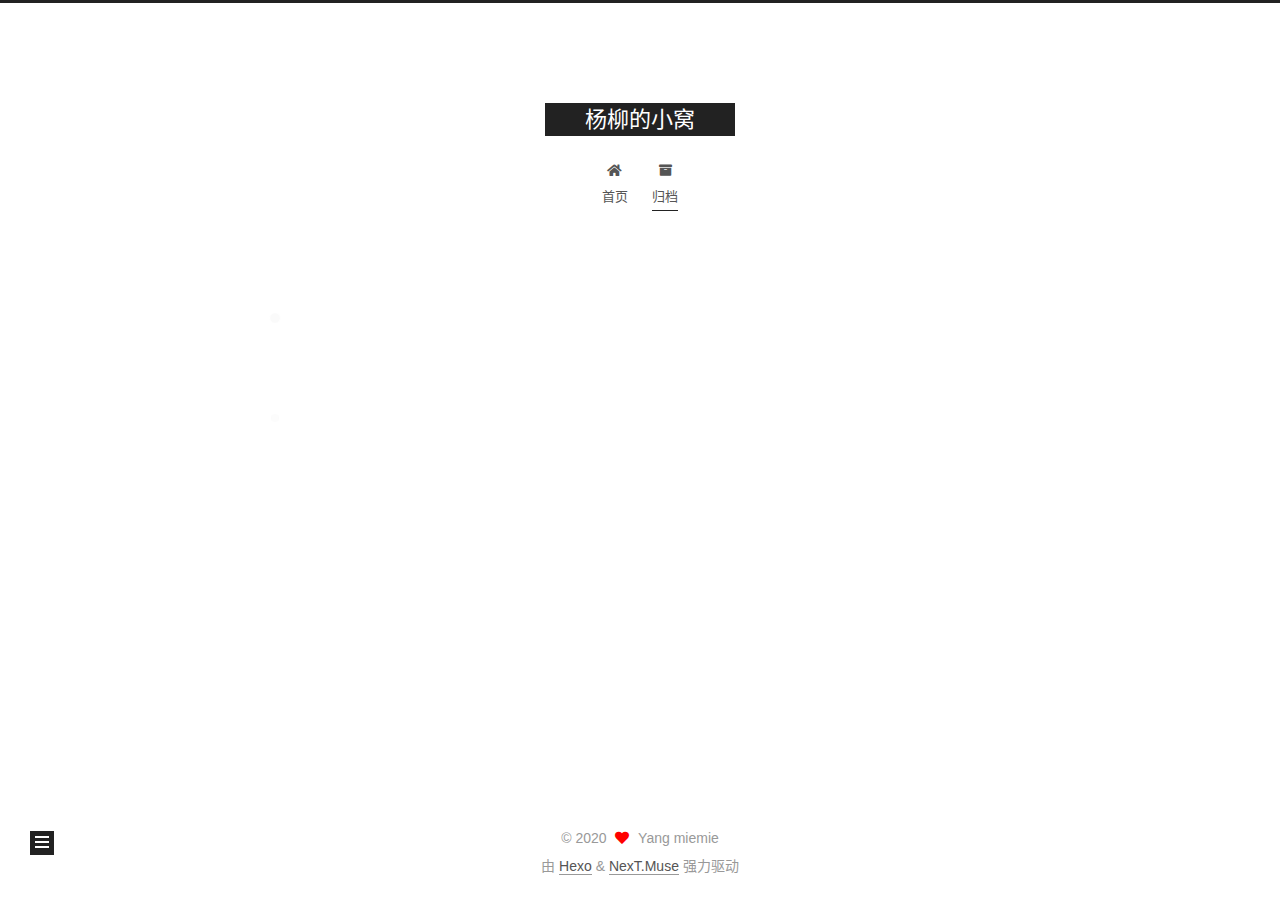
==== commit 7a9986a2: "Site updated: 2020-05-22 18:22:45" ====
--- a/archives/index.html
+++ b/archives/index.html
@@ -148,13 +148,33 @@
   <div class="post-block">
     <div class="posts-collapse">
       <div class="collection-title">
-        <span class="collection-header">嗯..! 目前共计 1 篇日志。 继续努力。</span>
+        <span class="collection-header">嗯..! 目前共计 2 篇日志。 继续努力。</span>
       </div>
 
       
     <div class="collection-year">
       <span class="collection-header">2020</span>
     </div>
+
+  <article itemscope itemtype="http://schema.org/Article">
+    <header class="post-header">
+
+      <div class="post-meta">
+        <time itemprop="dateCreated"
+              datetime="2020-05-22T18:05:19+08:00"
+              content="2020-05-22">
+          05-22
+        </time>
+      </div>
+
+      <div class="post-title">
+          <a class="post-title-link" href="/2020/05/22/%E6%9D%A8%E6%9F%B3de%E7%A7%98%E5%AF%86/" itemprop="url">
+            <span itemprop="name">杨柳de秘密</span>
+          </a>
+      </div>
+
+    </header>
+  </article>
 
   <article itemscope itemtype="http://schema.org/Article">
     <header class="post-header">
@@ -248,7 +268,7 @@
       <div class="site-state-item site-state-posts">
           <a href="/archives/">
         
-          <span class="site-state-item-count">1</span>
+          <span class="site-state-item-count">2</span>
           <span class="site-state-item-name">日志</span>
         </a>
       </div>
@@ -338,3 +358,6 @@
 
 </body>
 </html>
+
+<!-- 页面点击小红心 -->
+<script type="text/javascript" src="/js/src/clicklove.js"></script>--- a/css/main.css
+++ b/css/main.css
@@ -1168,7 +1168,7 @@
 }
 .links-of-author a::before,
 .links-of-author span.exturl::before {
-  background: #33260d;
+  background: #0bf9ec;
   border-radius: 50%;
   content: ' ';
   display: inline-block;
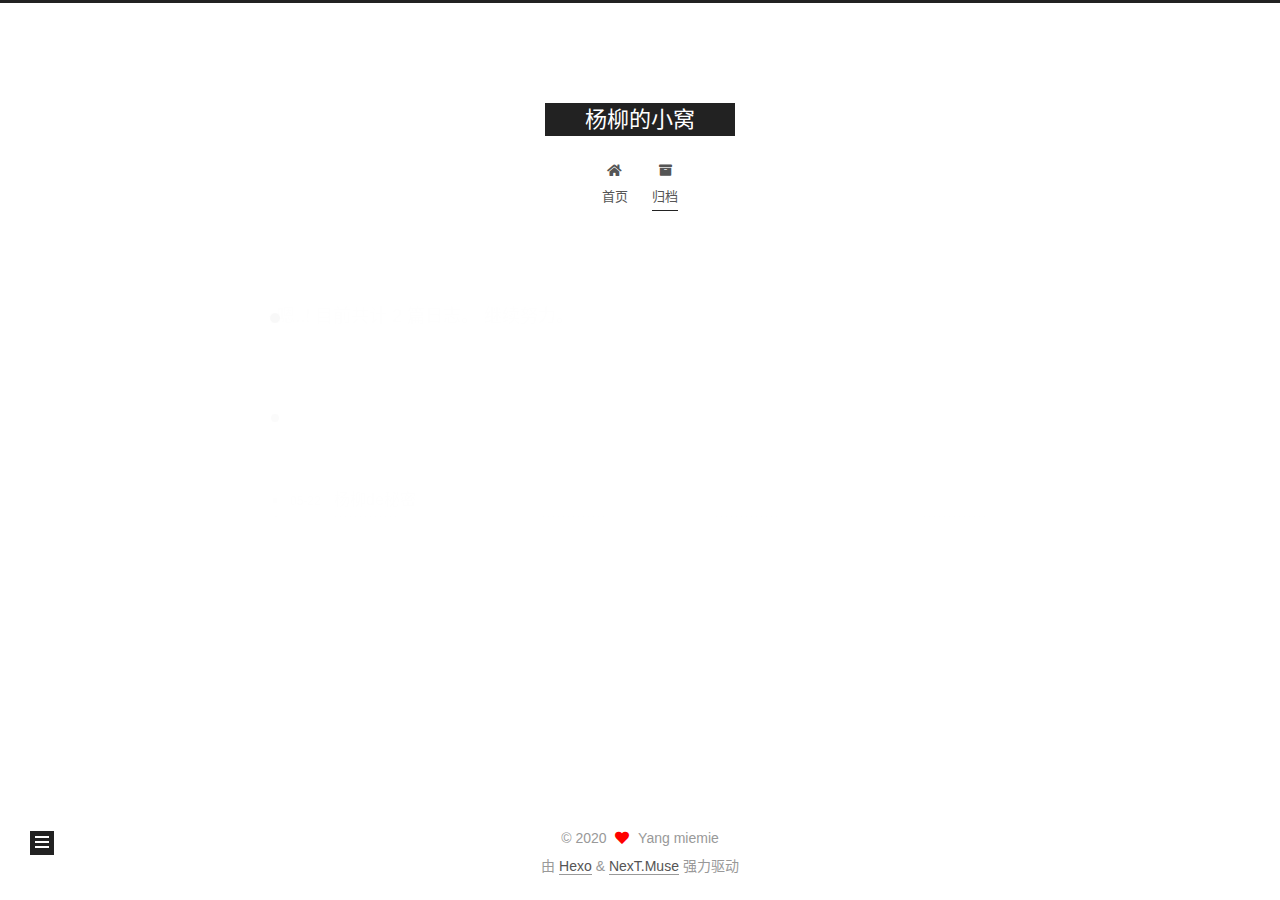
==== commit 510a6294: "Site updated: 2020-05-22 18:29:04" ====
--- a/archives/index.html
+++ b/archives/index.html
@@ -168,7 +168,7 @@
       </div>
 
       <div class="post-title">
-          <a class="post-title-link" href="/2020/05/22/%E6%9D%A8%E6%9F%B3de%E7%A7%98%E5%AF%86/" itemprop="url">
+          <a class="post-title-link" href="/2020/05/22/%E5%B0%8F%E6%9F%B4/" itemprop="url">
             <span itemprop="name">杨柳de秘密</span>
           </a>
       </div>
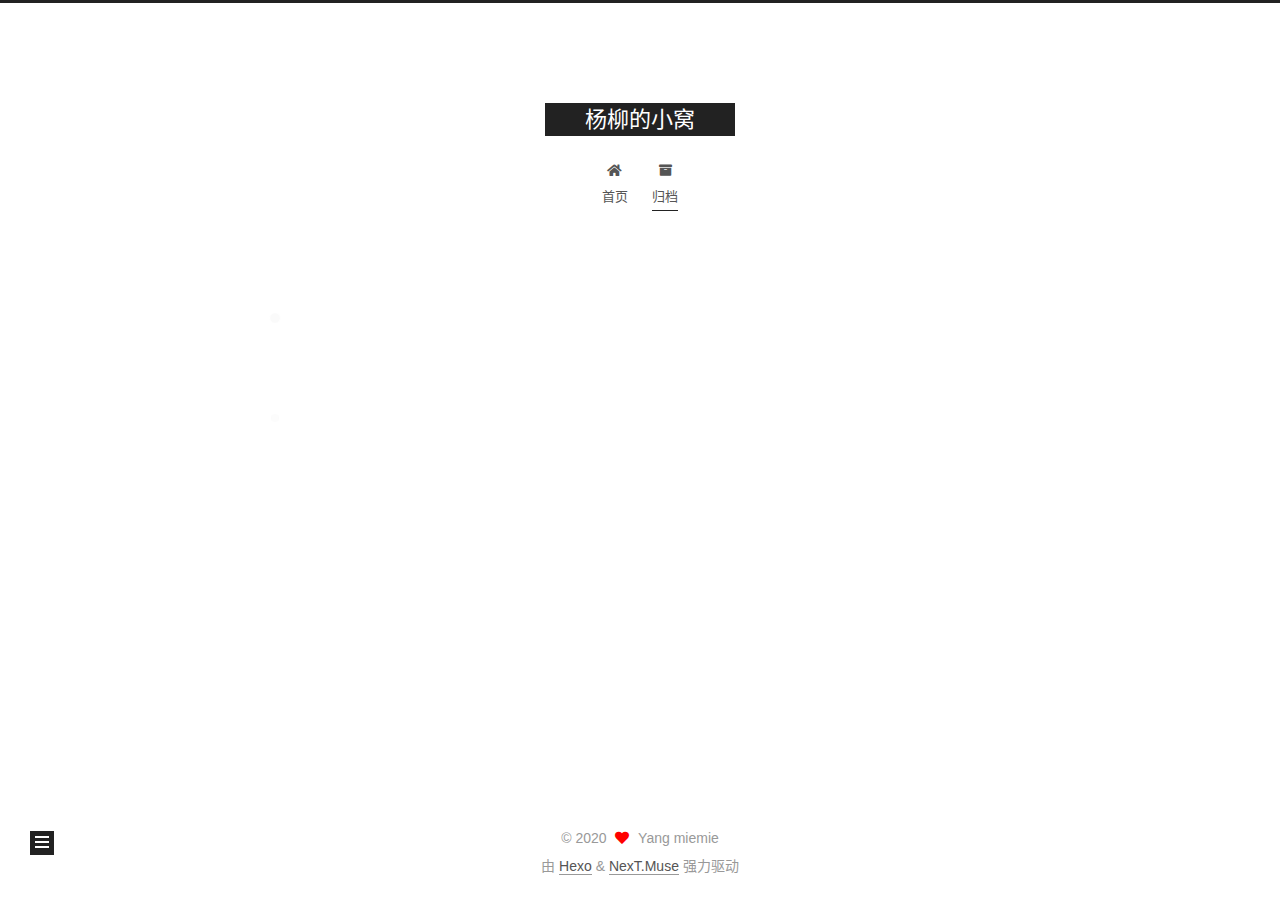
==== commit 859091be: "Site updated: 2020-05-22 18:34:19" ====
--- a/archives/index.html
+++ b/archives/index.html
@@ -168,7 +168,7 @@
       </div>
 
       <div class="post-title">
-          <a class="post-title-link" href="/2020/05/22/%E5%B0%8F%E6%9F%B4/" itemprop="url">
+          <a class="post-title-link" href="/2020/05/22/%E6%9D%A8%E6%9F%B3de%E7%A7%98%E5%AF%86/" itemprop="url">
             <span itemprop="name">杨柳de秘密</span>
           </a>
       </div>
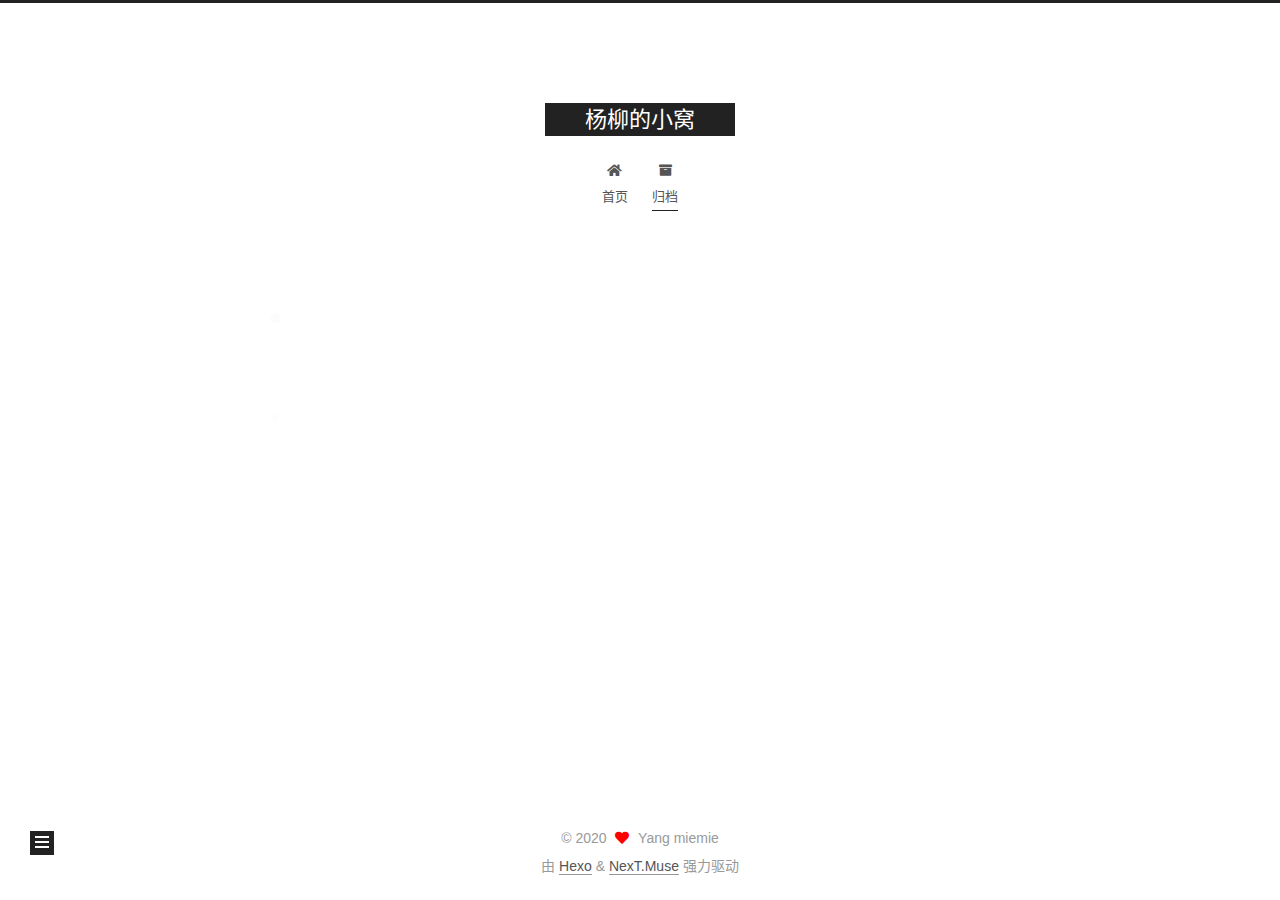
==== commit f21e3995: "Site updated: 2020-05-22 18:47:07" ====
--- a/archives/index.html
+++ b/archives/index.html
@@ -148,13 +148,33 @@
   <div class="post-block">
     <div class="posts-collapse">
       <div class="collection-title">
-        <span class="collection-header">嗯..! 目前共计 2 篇日志。 继续努力。</span>
+        <span class="collection-header">嗯..! 目前共计 3 篇日志。 继续努力。</span>
       </div>
 
       
     <div class="collection-year">
       <span class="collection-header">2020</span>
     </div>
+
+  <article itemscope itemtype="http://schema.org/Article">
+    <header class="post-header">
+
+      <div class="post-meta">
+        <time itemprop="dateCreated"
+              datetime="2020-05-22T18:45:57+08:00"
+              content="2020-05-22">
+          05-22
+        </time>
+      </div>
+
+      <div class="post-title">
+          <a class="post-title-link" href="/2020/05/22/%E5%A4%8F%E8%87%B3/" itemprop="url">
+            <span itemprop="name">夏至</span>
+          </a>
+      </div>
+
+    </header>
+  </article>
 
   <article itemscope itemtype="http://schema.org/Article">
     <header class="post-header">
@@ -268,7 +288,7 @@
       <div class="site-state-item site-state-posts">
           <a href="/archives/">
         
-          <span class="site-state-item-count">2</span>
+          <span class="site-state-item-count">3</span>
           <span class="site-state-item-name">日志</span>
         </a>
       </div>
--- a/css/main.css
+++ b/css/main.css
@@ -1168,7 +1168,7 @@
 }
 .links-of-author a::before,
 .links-of-author span.exturl::before {
-  background: #0bf9ec;
+  background: #b9e0af;
   border-radius: 50%;
   content: ' ';
   display: inline-block;
